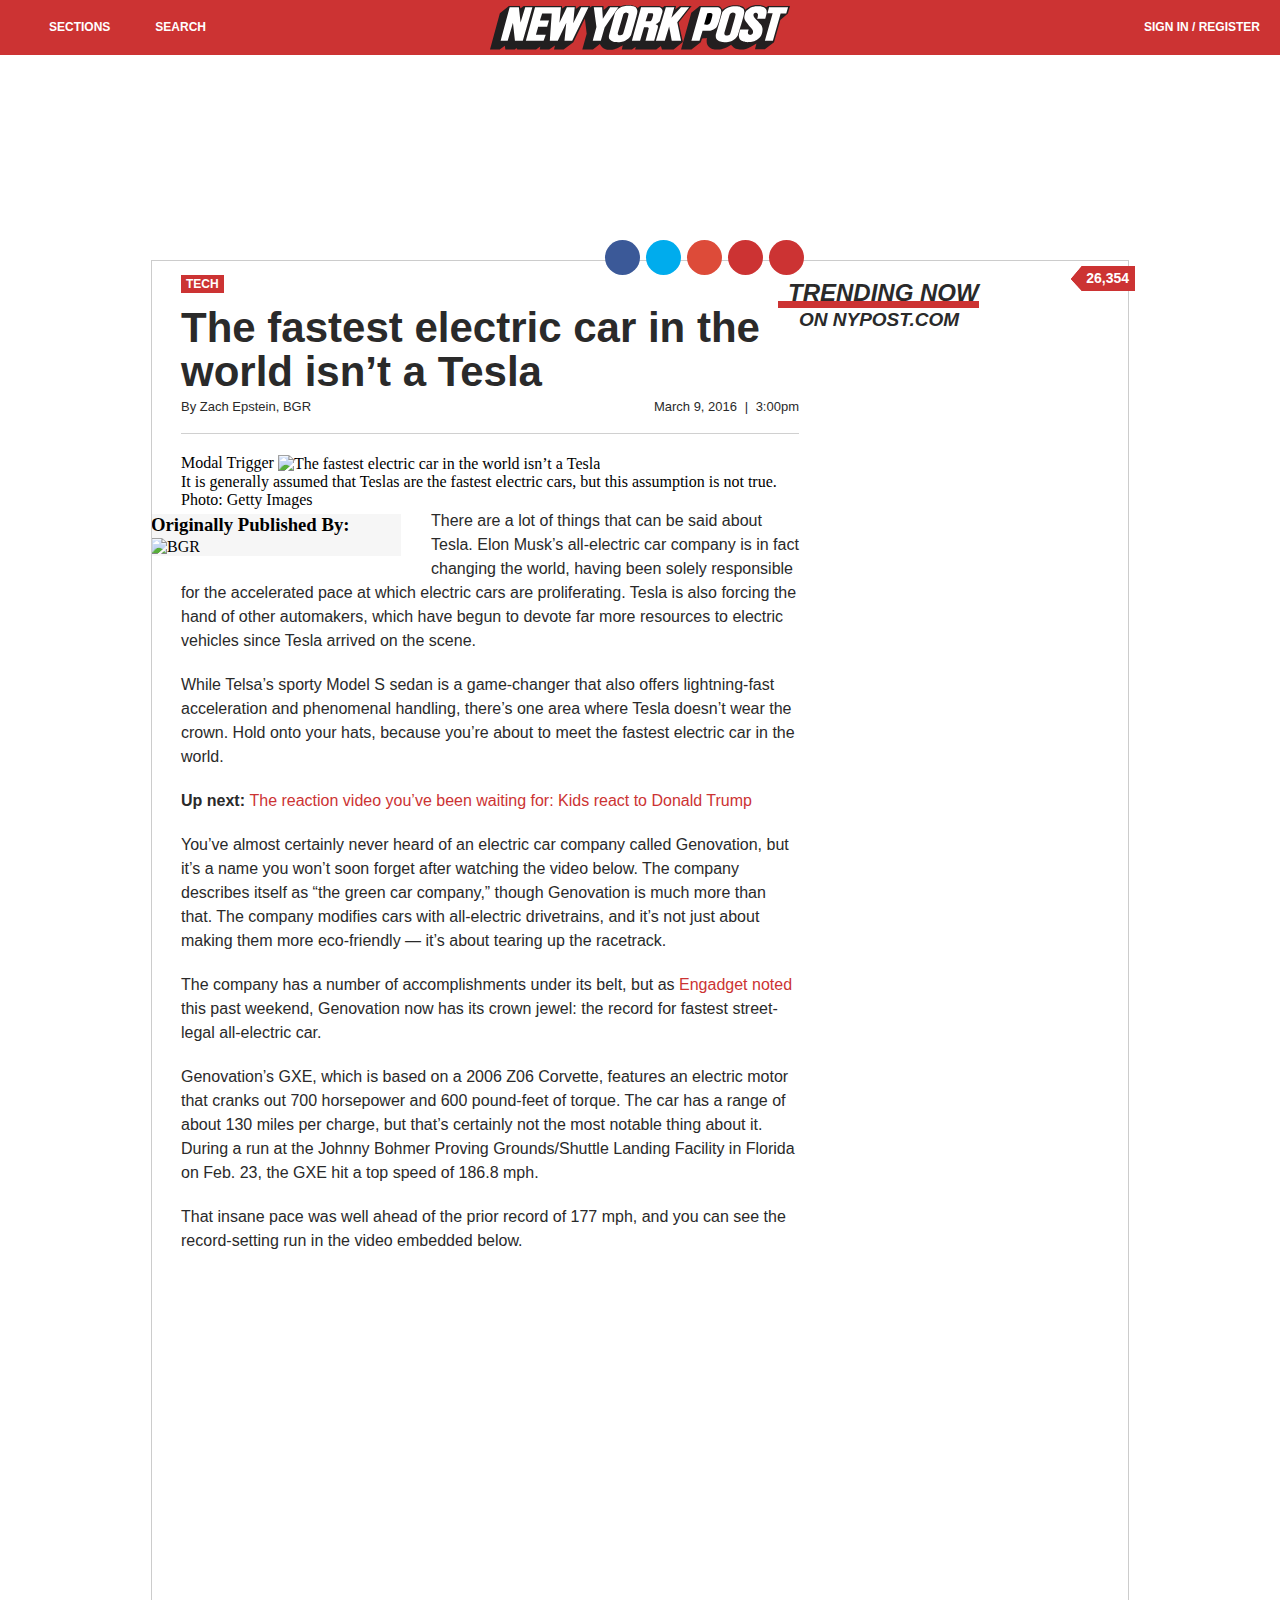
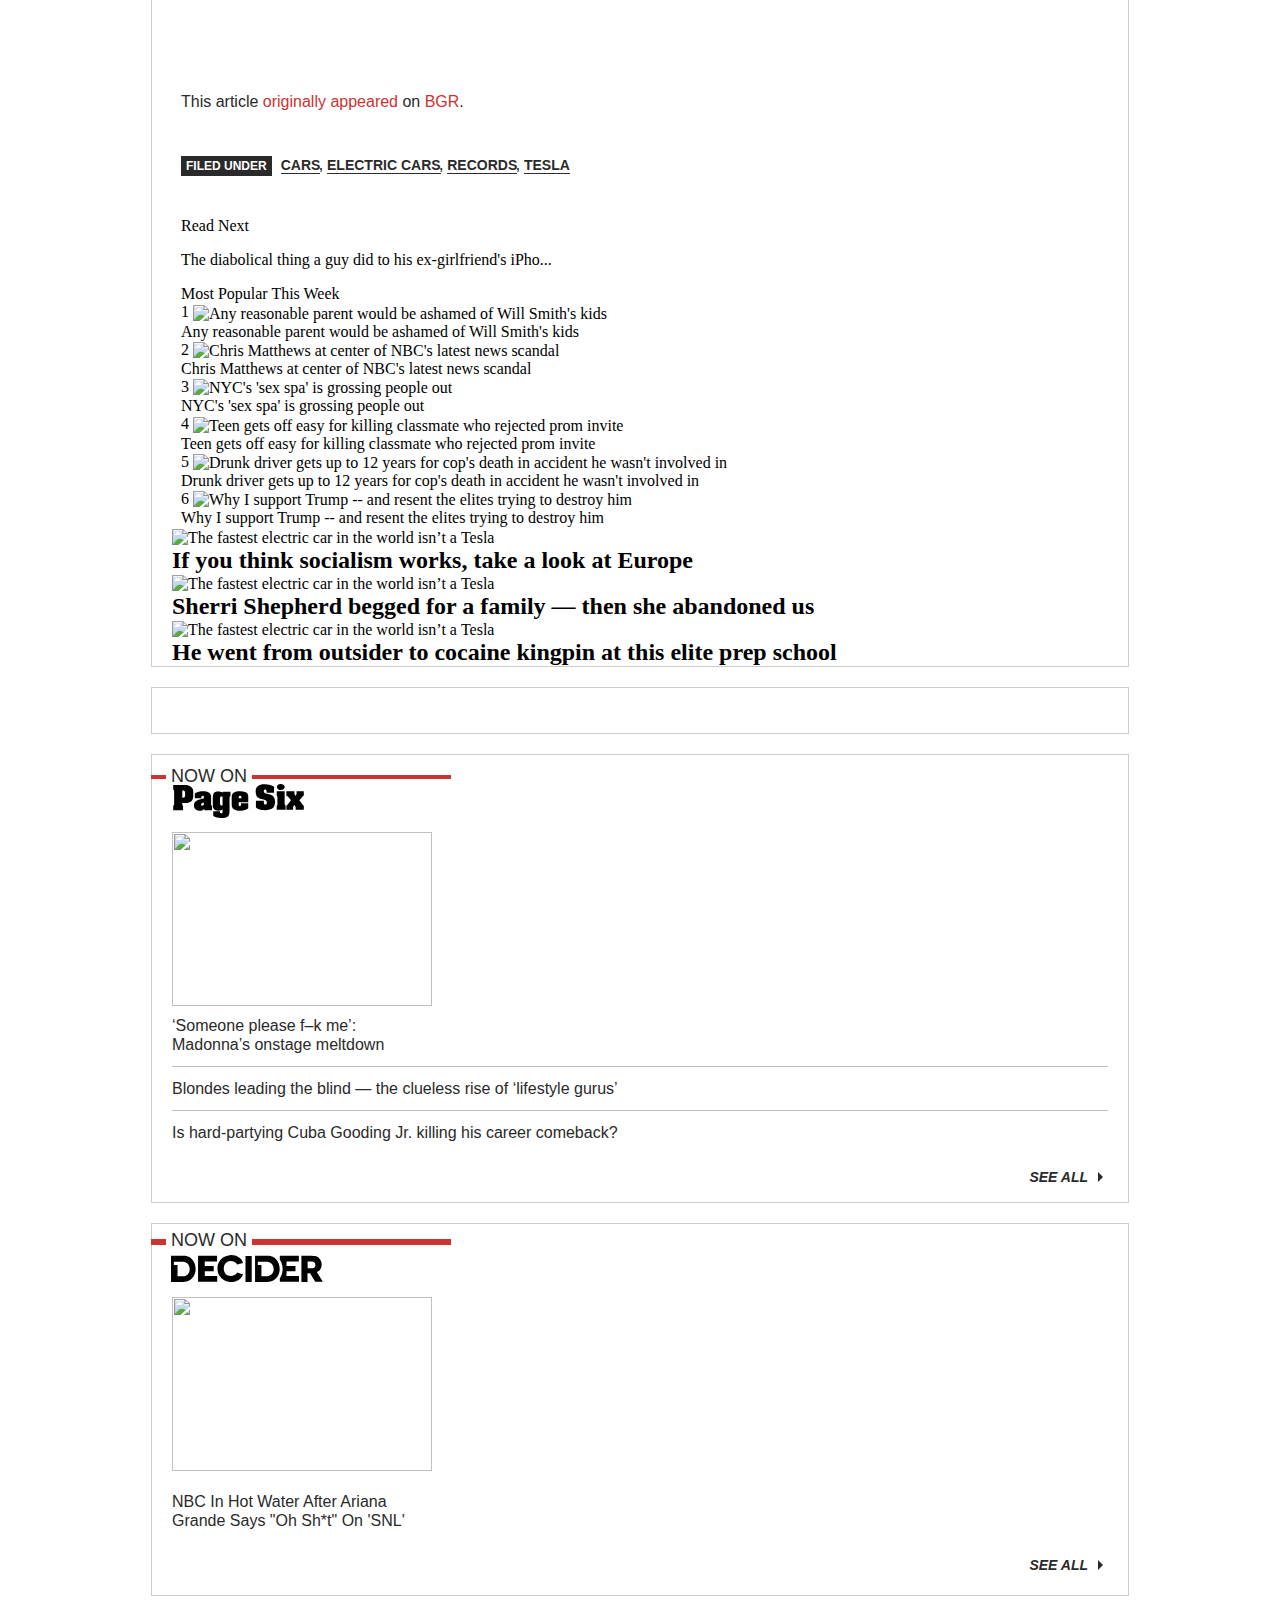
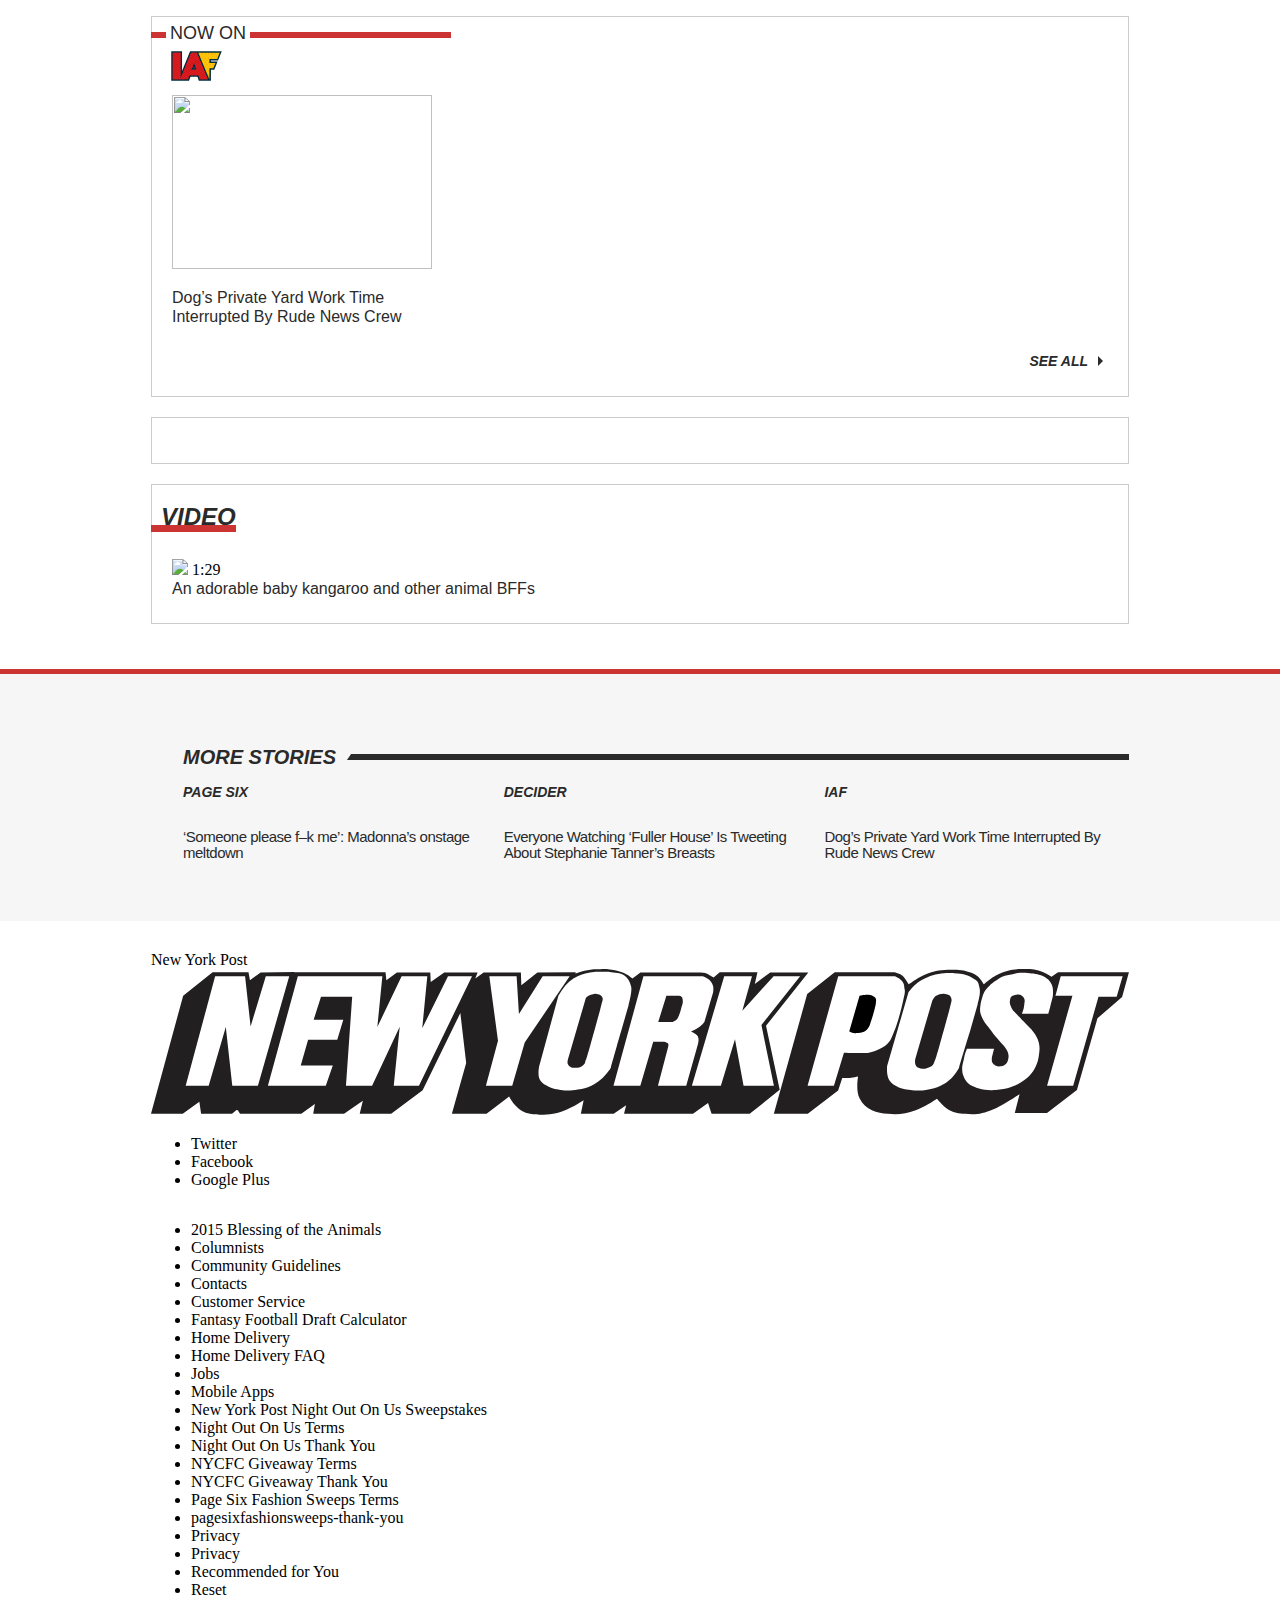
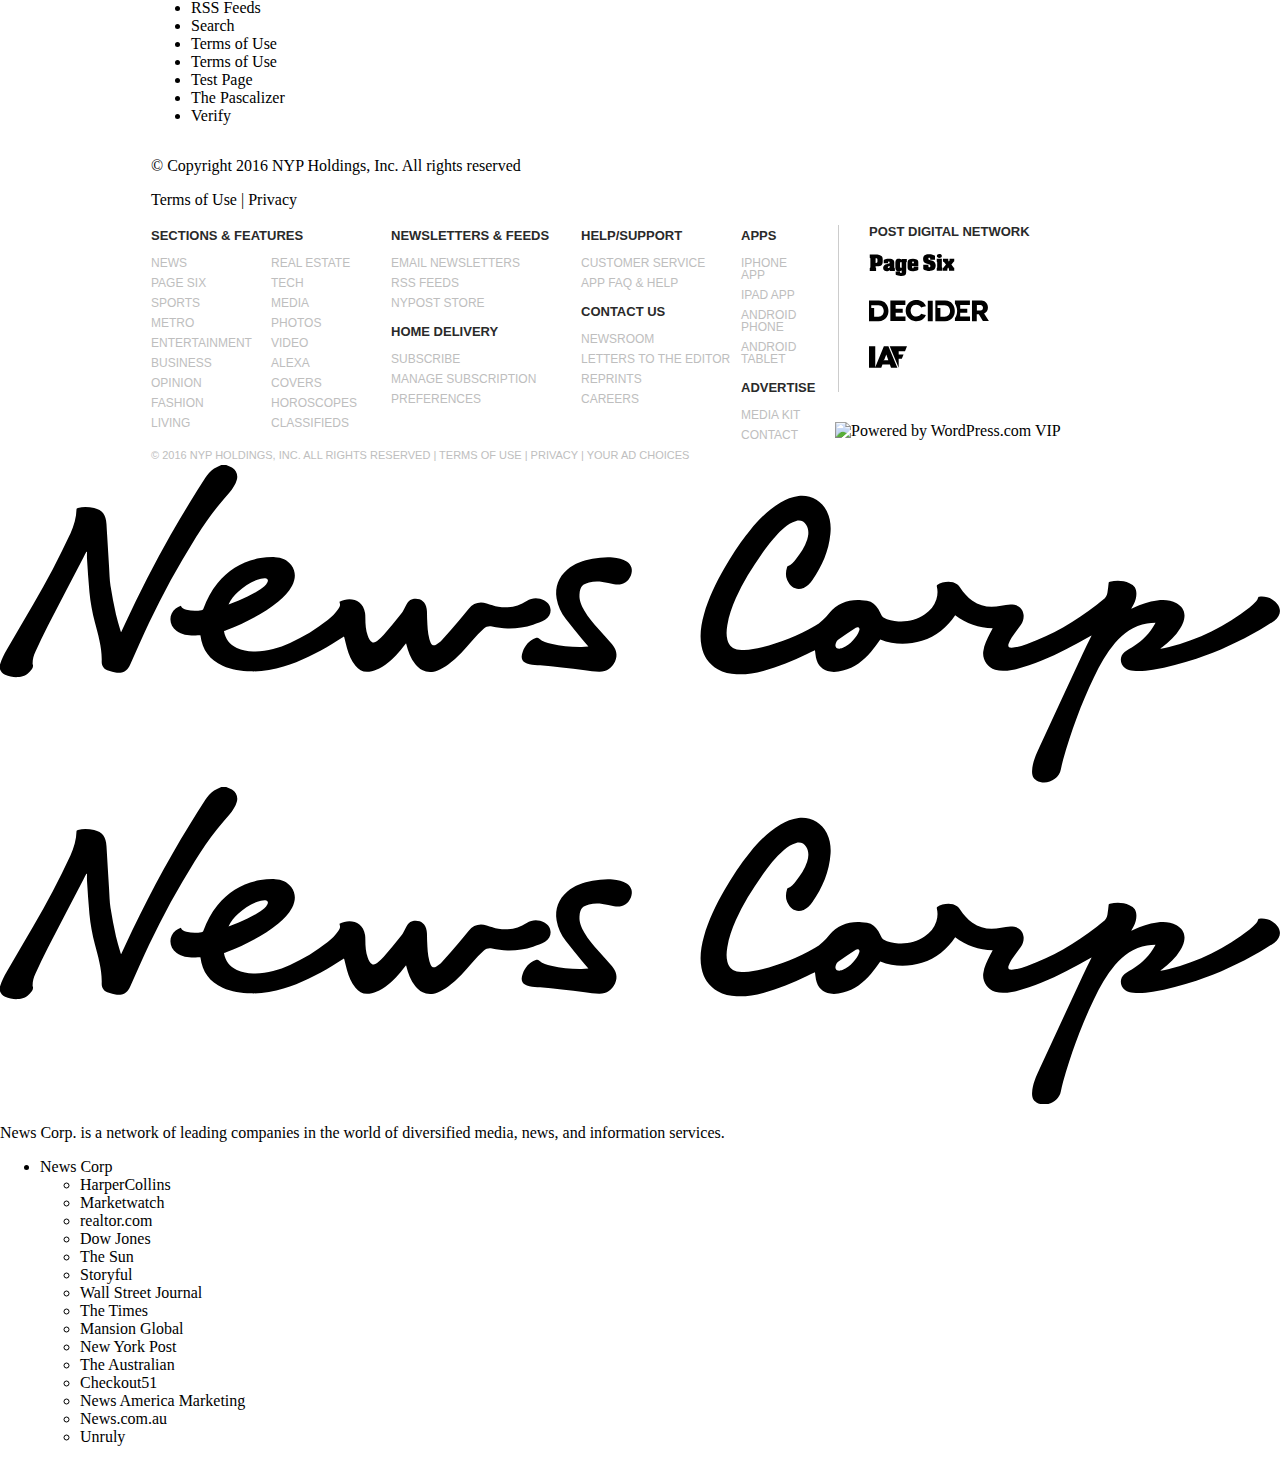
==== audi_campaign_second.html @ 64f7c74f "changed the script links" ====
<!DOCTYPE html>
<!--[if IE 6]>
<html id="ie6" lang="en">
<![endif]-->
<!--[if IE 7]>
<html id="ie7" lang="en">
<![endif]-->
<!--[if IE 8]>
<html id="ie8" lang="en">
<![endif]-->
<!--[if !(IE 6) | !(IE 7) | !(IE 8)  ]><!-->
<html xmlns:fb="http://ogp.me/ns/fb#" lang="en">
<!--<![endif]-->
<head>
<meta http-equiv="X-UA-Compatible" content="IE=edge,chrome=1" />
<meta charset="UTF-8" />
<meta name="viewport" id="nypviewport" content="" />
    <style>#article-wrapper .article img,picture img{vertical-align:middle}#search-submit,input[type=email],input[type=password],input[type=text]{outline:0}#page-header #nav-search,#page-header #nav-search #search-submit,#section-nav-wrapper .menu-main-menu-container .menu-item-has-children>a,#section-nav-wrapper .mobile-account-controls,.container .sd-content ul li a.sd-button:before,.container .sd-social-icon .sd-content ul li a.sd-button:before{display:none}@media only screen and (max-width:640px){#article-wrapper #author-info .columnist-photo,#article-wrapper .article .module.columnist .columnist-image{width:55px;height:51px}.container{max-width:100%;min-width:100%;width:100%;padding:0}#background-wrapper{padding:30px 10px 0;overflow-x:hidden}body{width:100%;overflow-x:hidden}#article-wrapper #author-info .author-name{font-size:20px;font-size:1.25rem;line-height:20px}#page-header .icon-search{float:right;padding-right:18px;font-size:24px;width:24px;margin-top:-1px}#page-header .icon-menu{padding-left:20px}body.admin-bar #page-header{top:46px}#section-nav-wrapper{transition:-webkit-transform 350ms ease-in-out;transition:transform 350ms ease-in-out;-webkit-transform:translateX(-240px);transform:translateX(-240px);top:0;height:100vh;width:240px;z-index:998;overflow:hidden}#section-nav-wrapper .menu-main-menu-container{padding:0;position:absolute;height:calc(100% - 64px);overflow-x:hidden;overflow-y:scroll;-webkit-overflow-scrolling:touch}#section-nav-wrapper .menu-main-menu-container::-webkit-scrollbar{display:none}#section-nav-wrapper .menu-main-menu-container a{width:240px;padding:20px 20px 19px;height:50px;font-size:16px}#section-nav-wrapper .menu-main-menu-container #menu-main-menu{margin-bottom:0}#section-nav-wrapper .mobile-account-controls{display:block;z-index:999;padding:0;margin:0;position:absolute;bottom:0;width:240px}#section-nav-wrapper .mobile-account-controls li{float:left;width:100%;text-align:center;color:#fff;list-style:none}#section-nav-wrapper .mobile-account-controls li a{background-color:#C33;display:block;padding:16px 0;font:18px/18px futura-pt,sans-serif;font-weight:700;text-transform:uppercase}#page-footer #footer-branding #footer-mobile #controls,#page-footer #footer-branding #footer-mobile #footer-links,#page-footer #footer-legal p,#page-footer #footer-nav,#page-footer #footer-nav-affiliates,.billboard-ad,.right-column .box.module.no-mobile{display:none}#section-nav-wrapper .mobile-account-controls li a.sign-in{border-right:1px solid #7E3332}#content-wrapper,#page-header{transition:-webkit-transform 350ms ease-in-out;transition:transform 350ms ease-in-out;-webkit-transform:none;transform:none;left:0;z-index:999}.container .left-column{float:none;clear:left;margin-left:auto;margin-right:auto}}#jp-post-flair,#page-header #nav-search,#page-header #nav-search #search-submit,#top-bar-wrapper,.container .sd-content ul li a.sd-button:before,.container .sd-social-icon .sd-content ul li a.sd-button:before{display:none}@media only screen and (max-width:640px){body #article-wrapper{padding-top:0}#breaking-story p{clear:left;line-height:16px;padding:10px}#div-gpt-ad-overlay_fullpage{position:fixed;left:50%;top:0;-webkit-transform:translate(-50%,0);transform:translate(-50%,0);z-index:10000}.dfp-bottom{position:fixed;bottom:0;left:0;z-index:1000;width:100%}#div-gpt-ad-bottom{text-align:center}#article-wrapper #author-info .columnist-photo,#article-wrapper .article .module.columnist .columnist-image{width:55px;height:51px}.container{max-width:100%;min-width:100%;width:100%;padding:0}#background-wrapper{padding:30px 10px 0;overflow-x:hidden}body{width:100%;overflow-x:hidden}#article-wrapper #author-info .author-name{font-size:20px;font-size:1.25rem;line-height:20px}#page-header .icon-search{float:right;padding-right:18px;font-size:24px;width:24px;margin-top:-1px}#page-header .icon-menu{padding-left:20px}body.admin-bar #page-header{top:46px}#section-nav-wrapper{transition:-webkit-transform 350ms ease-in-out;transition:transform 350ms ease-in-out;-webkit-transform:translateX(-240px);transform:translateX(-240px);top:0;height:100vh;width:240px;z-index:998;overflow:hidden}#section-nav-wrapper .menu-main-menu-container{padding:0;position:absolute;height:calc(100% - 64px);overflow-x:hidden;overflow-y:scroll;-webkit-overflow-scrolling:touch}#section-nav-wrapper .menu-main-menu-container::-webkit-scrollbar{display:none}#section-nav-wrapper .menu-main-menu-container a{width:240px;padding:20px 20px 19px;height:50px;font-size:16px}#section-nav-wrapper .menu-main-menu-container #menu-main-menu{margin-bottom:0}#section-nav-wrapper .mobile-account-controls{display:block;z-index:999;padding:0;margin:0;position:absolute;bottom:0;width:240px}#section-nav-wrapper .mobile-account-controls li{float:left;width:100%;text-align:center;color:#fff;list-style:none}#section-nav-wrapper .mobile-account-controls li a{background-color:#C33;display:block;padding:16px 0;font:18px/18px futura-pt,sans-serif;font-weight:700;text-transform:uppercase}#section-nav-wrapper .mobile-account-controls li a.sign-in{border-right:1px solid #7E3332}#content-wrapper,#page-header{transition:-webkit-transform 350ms ease-in-out;transition:transform 350ms ease-in-out;-webkit-transform:none;transform:none;left:0;z-index:999}.billboard-ad,.right-column .box.module.no-mobile{display:none}}.right-column .box.module.widget_nypost_iaf_rss_widget .story-photo-box img,.right-column .box.module.widget_nypost_pagesix_rss_widget .story-photo-box img{height:174px}#article-wrapper,.widget-more-stories h1,.widget_nypost_iaf_rss_widget .story-photo-box>a{position:relative}@media only screen and (max-width:640px){.container .left-column{float:none;clear:left;margin-left:auto;margin-right:auto}#page-footer #footer-branding #footer-mobile #controls,#page-footer #footer-branding #footer-mobile #footer-links,#page-footer #footer-legal p,#page-footer #footer-nav,#page-footer #footer-nav-affiliates{display:none}}@media only screen and (min-width:641px){#page-footer #footer-legal p{font-weight:400}#page-footer #footer-legal br{display:none}#article-wrapper .floating-share{filter:alpha(Opacity=0);opacity:0;transition:opacity .5s ease-in-out;text-align:center;width:125px;border-top:4px solid #C33;padding-top:7px;float:left;margin:-254px 0 0 -165px;background-color:#FFF}#article-wrapper .floating-share .sd-content ul li{display:block;margin-bottom:0!important}#article-wrapper .floating-share .sd-content ul li a{margin-bottom:10px!important}#article-wrapper .floating-share .sd-content ul{padding-left:41px!important}#article-wrapper .floating-share .sd-title{display:none}#article-wrapper .floating-share h3{font:700 12px/14px futura-pt,sans-serif;color:#2A2A2A;text-align:center;text-transform:uppercase;width:70px;margin:0 auto 9px}}@media only screen and (max-width:640px){#article-wrapper .floating-share{position:fixed;width:100%;height:63px;left:0;top:0;-webkit-transform:translateY(-100%);transform:translateY(-100%);z-index:100;margin-top:0;margin-bottom:0!important;padding-bottom:0!important;-webkit-backface-visibility:hidden;backface-visibility:hidden;border-bottom:1px solid #c9c9c9;background-color:rgba(255,255,255,.85);border-top:1px solid #c9c9c9;text-align:center;display:inline-table;transition:-webkit-transform 350ms ease-in-out;transition:transform 350ms ease-in-out}#article-wrapper .floating-share .sharedaddy{padding:12px 0;display:-webkit-inline-flex;display:-ms-inline-flexbox;display:inline-flex}#article-wrapper .article-share-top .share-whatsapp,#article-wrapper .share-whatsapp{display:block}#article-wrapper .article-share-top{float:left;margin:32px 0 9px;clear:both}#article-wrapper.left-column{width:100%}#article-wrapper #author-info{margin-bottom:36px}#article-wrapper #author-info .author-name{margin-left:29px}#article-wrapper .article .flag-region{margin-bottom:6px}#article-wrapper .article .flag-region .display-flag{margin-top:0}#article-wrapper .article .byline,#article-wrapper .article .byline-date{margin:8px 0 10px}#article-wrapper .article .byline-date{margin-bottom:17px;float:left;clear:both;margin-top:0}#article-wrapper .article .author-flyout .author-flyout-archive:before,#article-wrapper .article .author-flyout .author-flyout-rss:before{font-size:15px}#article-wrapper .article .entry-content ul li:before{margin-left:-25px}#article-wrapper .article .in-line-column,#article-wrapper .article .in-line-column.alignleft,#article-wrapper .article .in-line-column.wp-caption{width:100%;margin:0}#article-wrapper .article .alignleft{margin-left:0;margin-right:0}#article-wrapper .article .alignleft,#article-wrapper .article .alignleft img{max-width:100%;width:100%;display:block;float:none;height:auto}.in-line-column .box+.box{border-top:none}.container .floating-share h3,.desktop-share,.module.inline{display:none}.mobile-share{display:block}}@media only screen and (min-width:641px){#article-wrapper .article .alignleft img{min-width:189px}body.single-article .container{padding:30px 10px 25px}.container .floating-share .sharedaddy .sd-content ul li{clear:both;line-height:35px}.desktop-share{display:block}.mobile-share{display:none}#div-gpt-ad-overlay_fullpage{position:absolute;left:50%;top:0;width:998px;-webkit-transform:translate(-50%,0);transform:translate(-50%,0)}}@media only screen and (max-width:640px){body #article-wrapper{padding-top:0}#breaking-story p{clear:left;line-height:16px;padding:10px}#div-gpt-ad-overlay_fullpage{position:fixed;left:50%;top:0;-webkit-transform:translate(-50%,0);transform:translate(-50%,0);z-index:10000}.dfp-bottom{position:fixed;bottom:0;left:0;z-index:1000;width:100%}#div-gpt-ad-bottom{text-align:center}}body{margin:55px 0 0;-webkit-font-smoothing:antialiased;-moz-osx-font-smoothing:grayscale}@media screen and (min-width:641px){body.admin-bar #content-wrapper{margin-top:55px}}.clearfix:after,.clearfix:before,.right-column .box.module:after,.right-column .box.module:before,.widget-more-stories:after,.widget-more-stories:before{content:" ";display:table}.clearfix:after,.right-column .box.module:after,.widget-more-stories:after{clear:both}#article-wrapper #author-info .columnist-photo,#article-wrapper .article .module.columnist .columnist-image{width:76px;height:69px}@media only screen and (max-width:640px){#article-wrapper #author-info .columnist-photo,#article-wrapper .article .module.columnist .columnist-image{width:55px;height:51px}}#article-wrapper #author-info .columnist-photo img,#article-wrapper .article .module.columnist .columnist-image img{width:100%;height:100%}.container{max-width:978px;margin:0 auto;padding:30px 10px 20px;min-width:978px}#background-wrapper .container{background:#FFF}#header-billboard-ad{text-align:center}.alignleft{display:inline;float:left}.alignright{display:inline;float:right}#div-gpt-ad-billb_atf div{line-height:0}@media only screen and (max-width:640px){.container{max-width:100%;min-width:100%;width:100%;padding:0}#background-wrapper{padding:30px 10px 0;overflow-x:hidden}body{width:100%;overflow-x:hidden}}@media only screen and (min-width:641px){body{min-width:1000px;min-height:100vh}}#content-wrapper{min-height:100%}[class*=" icon-"]:before,[class^=icon-]:before{font-family:fontello;font-style:normal;font-weight:400;speak:none;display:inline-block;text-decoration:inherit;width:1em;text-align:center;font-variant:normal;text-transform:none;line-height:1em}#highlight-share .facebook:before{content:'\e800'}#article-wrapper .article .author-flyout .author-flyout-rss:before{content:'\e803'}.icon-search:before{content:'\e805'}#highlight-share .twitter:before{content:'\e80b'}#page-header #janrain_auth:before{content:'\e80c'}#article-wrapper .article .author-flyout .author-flyout-archive:before{content:'\e813'}.icon-close:before{content:'\e81b'}.container .sd-content ul li .share-email span:before,.icon-email:before{content:'\e81c'}.container .sd-content ul li .share-facebook span:before{content:'\e81d'}.icon-menu:before{content:'\e820'}#breaking-story-close-button:before{content:'\e823'}.container .sd-content ul li .share-twitter span:before{content:'\e827'}.container .sd-content ul li .share-whatsapp span:before{content:'\e828'}.container .sd-content ul li .share-nyp-post-url span:before{content:'\e836'}.container .sd-content ul li .share-google-plus-1 span:before{content:'\e83c'}h1,h2,h3,h4,h5,h6{margin:0;padding:0}.right-column .box.module .module-wrapper h2,.right-column .box.module h3{font-size:16px;font-size:1rem;line-height:19px;font-family:neue-haas-grotesk-ny-post,sans-serif;color:#2A2A2A;font-weight:500}#article-wrapper .article .section-tag{font-family:futura-pt,sans-serif;background-color:#C33;padding:3px 5px;color:#FFF;font-size:12px;font-size:.75rem;line-height:12px;text-transform:uppercase;text-align:center;float:left;font-weight:700;margin-top:0;margin-bottom:0}#article-wrapper .article .flag-region .display-flag{display:inline-block;font-family:futura-pt,sans-serif;font-size:12px;font-size:.75rem;line-height:14px;color:#2A2A2A;font-weight:700;text-transform:uppercase}#article-wrapper #author-info .author-name{font-size:24px;font-size:1.5rem;color:#2A2A2A;font-family:futura-pt,sans-serif;text-transform:uppercase;font-style:italic}@media only screen and (max-width:640px){#article-wrapper #author-info .author-name{font-size:20px;font-size:1.25rem;line-height:20px}}#article-wrapper .article .columnist-info h6,#article-wrapper .article .tag-header h6{font-size:20px;font-size:1.25rem;line-height:20px;font-weight:700;font-family:futura-pt,sans-serif;text-transform:uppercase}#article-wrapper .article-header h1{font-size:42px;font-size:2.625rem;line-height:44px;color:#2A2A2A;font-family:neue-haas-grotesk-ny-post,sans-serif;font-weight:700}@media only screen and (max-width:640px){#article-wrapper .article-header h1{font-size:30px;font-size:1.875rem;line-height:31px}}#article-wrapper .article .entry-content,#article-wrapper .article .entry-content h3,#article-wrapper .article .entry-content p,#article-wrapper .article .entry-content ul,.widget_text .textwidget{font-size:16px;font-size:1rem;line-height:24px;font-family:proxima-nova,sans-serif;color:#2A2A2A;margin-bottom:20px;font-weight:400}#article-wrapper .article .byline,#article-wrapper .article .byline-date{font-size:13px;font-size:.8125rem;color:#2A2A2A;font-family:proxima-nova,sans-serif;font-weight:400}.share-count{font-size:14px;font-size:.875rem;padding:8px;background-color:#C33;color:#FFF;float:right;font-family:futura-pt,sans-serif;font-weight:700}#article-wrapper .article .tag-list a{line-height:16px;color:#2A2A2A;font-family:futura-pt,sans-serif;font-weight:700;text-transform:uppercase}#article-wrapper .article .author-flyout .author-flyout-icons li a,#article-wrapper .article .columnist-info h3,#article-wrapper .article .tag-header h3,#article-wrapper .article .tag-list span{font-size:12px;font-size:.75rem;line-height:12px;font-family:futura-pt,sans-serif;font-weight:700;color:#2A2A2A;text-transform:uppercase}.right-column .box.module .module-title h2{font-size:24px;font-size:1.5rem;line-height:15px;font-style:italic;font-weight:800;text-transform:uppercase;font-family:futura-pt,sans-serif;color:#2A2A2A;padding-left:10px;border-bottom:7px solid #C33}.right-column .box.module.widget_nypost_pagesix_rss_widget .module-title h2 .module-title svg{width:135px;height:34px;background-size:contain}.right-column .box.module.widget_nypost_decider_rss_widget .module-title h2 .module-title svg{width:152px;height:28px;background-size:contain}.right-column .box.module.widget_nypost_iaf_rss_widget .module-title h2 .module-title svg{width:51px;height:30px;background-size:contain}#article-wrapper .article #more-on h5,#article-wrapper .article .module.columnist h5{font-size:16px;font-size:1rem;line-height:19px;font-family:neue-haas-grotesk-ny-post,sans-serif;color:#2A2A2A;font-weight:500}.widget-more-stories .story-photo-box h2 a{display:block;letter-spacing:-.5px;text-transform:none;font:700 15px/16px neue-haas-grotesk-ny-post,sans-serif;font-style:none;color:#2A2A2A}#page-header #janrain_auth,#page-header .nav-header{font-size:12px;font-size:.75rem;font-family:futura-pt,sans-serif;color:#FFF;text-transform:uppercase}#section-nav-wrapper .menu-main-menu-container a{box-sizing:border-box;font-size:14px;font-size:.875rem;line-height:14px;font-family:futura-pt,sans-serif;color:#2A2A2A;font-weight:700}#page-footer #footer-legal p,#page-footer #footer-nav-affiliates p,#page-footer .menu-footer-menu-container>ul .menu-item-has-children,#page-footer .menu-footer-menu-container>ul .sub-menu .menu-item-has-children{font-size:13px;font-size:.8125rem;line-height:13px;font-family:futura-pt,sans-serif;font-weight:700;color:#2A2A2A;text-transform:uppercase}#page-footer .menu-footer-menu-container>ul .sub-menu>li{font-size:12px;font-size:.75rem;line-height:12px;font-family:futura-pt,sans-serif;font-weight:500;color:#BEBEBE;text-transform:uppercase}a{text-decoration:none;-webkit-tap-highlight-color:transparent;color:inherit}.widget-more-stories h1:after{content:'';display:block;position:absolute;top:0;right:-10px;width:0;height:0;border-style:solid;border-width:20px 14px 0 0;border-color:#F6F6F6 transparent transparent}.right-column .box.module .see-all h3 a:after{content:'';display:inline-block;border:5px solid transparent;margin-left:10px}textarea{overflow:auto}a img{border:none}.wp-caption{max-width:100%;height:auto}.widget{display:block}.container .sd-content ul li a.sd-button,.container .sd-social-icon .sd-content ul li a.sd-button{text-decoration:none!important;font-size:inherit!important;border-radius:none;color:none!important;background:0 0;border:none;box-shadow:none;text-shadow:none;line-height:0!important;padding:0}.container .sd-content ul li a.sd-button:before,.container .sd-social-icon .sd-content ul li a.sd-button:before{display:none}#page-header #nav-wrapper{height:55px;background:#C33;width:100%}#page-header #nav-wrapper .container{height:auto}#page-header .nav-header{float:left;color:#FFF;font-weight:600}#page-header .nav-header span{float:left;margin-top:4px}@media only screen and (max-width:640px){#page-header .nav-header{float:none}}#page-header .nav-left{float:left}@media only screen and (max-width:640px){#page-header .nav-left{width:100%;float:none}}#page-header .nav-right{float:right}#page-header #page-nav{padding-top:5px}#page-header .nav-left,#page-header .nav-right{padding-top:11px}#page-header #header-logo{margin:0 auto;background-size:contain;display:block;width:300px;height:45px}#page-header #header-logo svg{display:block}#page-header #header-logo span{text-indent:-9999px;display:block;width:0;height:0}@media only screen and (max-width:640px){#page-header #header-logo{width:218px;margin-top:-22px}}#page-header #janrain_auth:before,#page-header .icon-menu:before,#page-header .icon-search:before{margin:0}#page-header .icon-menu,#page-header .icon-search{font-size:17px;float:left;padding-right:10px}#page-header .icon-search{font-size:21px;width:18px;margin-top:-3px}@media only screen and (max-width:640px){#page-header .icon-search{float:right;padding-right:18px;font-size:24px;width:24px;margin-top:-1px}#page-header .icon-menu{padding-left:20px}}#page-header #janrain_auth:before{font-size:19px;font-size:1.1875rem;color:#FFF;margin-left:20px;margin-right:10px}#page-header .icon-menu:before{font-size:15px;width:19px}#page-header .sign-in{display:inline-block;cursor:pointer}#page-header #nav-search,#page-header #nav-search #search-submit{display:none}@media only screen and (max-width:640px){#page-header .sign-in{display:none}}@media only screen and (min-width:1260px){#page-header .container{max-width:1280px;min-width:1245px}}#page-header #sections{margin-right:17px}#page-header #nav-search #search-field{transition:width .5s ease;width:0;background-color:transparent;border:none;border-bottom:1px solid #7E3332;font:600 12px/22px futura-pt,sans-serif;color:#fff;padding:0;height:19px}#page-header #nav-search #search-field:-moz-placeholder{color:#fff;text-transform:uppercase}#page-header #nav-search #search-field::-moz-placeholder{color:#fff;text-transform:uppercase}#page-header #nav-search #search-field:-ms-input-placeholder{color:#fff;text-transform:uppercase}#page-header #nav-search #search-field::-webkit-input-placeholder{color:#fff;text-transform:uppercase}#page-header #janrain_auth{padding-top:4px;float:left;font-weight:600}#page-header #janrain_auth:before{font-family:fontello;font-style:normal;font-weight:400;speak:none;text-decoration:inherit;width:1em;text-align:center;font-variant:normal;text-transform:none;line-height:1em;display:block;float:left}@media only screen and (max-width:640px){#page-header #janrain_auth,#page-header .nav-text,#page-header span{display:none}}#section-nav-wrapper{background:#FFF;position:fixed;z-index:9999}#section-nav-wrapper .menu-main-menu-container a{display:inline-block;text-transform:uppercase}#section-nav-wrapper .menu-main-menu-container ul{padding-left:0;margin-top:0}#section-nav-wrapper .menu-main-menu-container li{list-style-type:none;font-weight:600}#section-nav-wrapper .menu-main-menu-container .menu-item-has-children:nth-last-child(2) a{margin-bottom:3px}#section-nav-wrapper .menu-main-menu-container .menu-item-has-children>a,#section-nav-wrapper .mobile-account-controls{display:none}#page-header{position:fixed;z-index:10;right:0;left:0;top:0;transition:-webkit-transform 350ms ease-in-out;transition:transform 350ms ease-in-out}#page-header #nav-wrapper .container{box-sizing:border-box;padding:0 20px}@media only screen and (max-width:640px){#page-header #nav-wrapper .container{padding:0}}@media only screen and (min-width:641px){body.admin-bar #section-nav-wrapper{top:87px}body.admin-bar #page-header{top:32px}}@media only screen and (min-width:641px) and (max-width:782px){body.admin-bar #page-header{top:46px}}@media only screen and (min-width:641px){#section-nav-wrapper{border:1px solid #d0d0d0;width:200px;top:55px;margin-left:-20px;overflow:hidden;display:none}#section-nav-wrapper .menu-main-menu-container{margin-right:-20px;height:100%;max-height:calc(100vh - 85px);overflow-x:hidden;overflow-y:scroll}#section-nav-wrapper .menu-main-menu-container a{width:200px;padding:8px 20px 8px 19px;margin-bottom:5px;height:30px}#section-nav-wrapper .menu-main-menu-container .menu{padding-top:15px}#section-nav-wrapper .menu-main-menu-container #menu-main-menu{margin-bottom:3px}.admin-bar #section-nav-wrapper .menu-main-menu-container{max-height:calc(100vh - 87px)}}@media only screen and (max-width:640px){body.admin-bar #page-header{top:46px}#section-nav-wrapper{transition:-webkit-transform 350ms ease-in-out;transition:transform 350ms ease-in-out;-webkit-transform:translateX(-240px);transform:translateX(-240px);top:0;height:100vh;width:240px;z-index:998;overflow:hidden}#section-nav-wrapper .menu-main-menu-container{padding:0;position:absolute;height:calc(100% - 64px);overflow-x:hidden;overflow-y:scroll;-webkit-overflow-scrolling:touch}#section-nav-wrapper .menu-main-menu-container::-webkit-scrollbar{display:none}#section-nav-wrapper .menu-main-menu-container a{width:240px;padding:20px 20px 19px;height:50px;font-size:16px}#section-nav-wrapper .menu-main-menu-container #menu-main-menu{margin-bottom:0}#section-nav-wrapper .mobile-account-controls{display:block;z-index:999;padding:0;margin:0;position:absolute;bottom:0;width:240px}#section-nav-wrapper .mobile-account-controls li{float:left;width:100%;text-align:center;color:#fff;list-style:none}#section-nav-wrapper .mobile-account-controls li a{background-color:#C33;display:block;padding:16px 0;font:18px/18px futura-pt,sans-serif;font-weight:700;text-transform:uppercase}#section-nav-wrapper .mobile-account-controls li a.sign-in{border-right:1px solid #7E3332}#content-wrapper,#page-header{transition:-webkit-transform 350ms ease-in-out;transition:transform 350ms ease-in-out;-webkit-transform:none;transform:none;left:0;z-index:999}.billboard-ad{display:none}}#jp-post-flair,#top-bar-wrapper{display:none}.right-column .box.module .see-all h3{font-family:futura-pt,sans-serif;color:#2A2A2A;font-weight:700;-webkit-tap-highlight-color:#C33}.right-column .box.module{border:1px solid #CCC;padding:20px 20px 25px;margin:20px 0}.right-column .box.module .see-all h3 a:after{border-left-color:#2A2A2A}@media only screen and (max-width:640px){.right-column .box.module.no-mobile{display:none}}.right-column .box.module:not(.widget_nypost_decider_rss_widget):not(.widget_nypost_iaf_rss_widget):not(.widget_nypost_pagesix_rss_widget):not(.widget_nypost_pagesix_widget) .module-title h2{border-bottom:none;line-height:1;position:relative}.right-column .box.module:not(.widget_nypost_decider_rss_widget):not(.widget_nypost_iaf_rss_widget):not(.widget_nypost_pagesix_rss_widget):not(.widget_nypost_pagesix_widget) .module-title h2:after{content:'';position:absolute;width:100%;height:0;left:0;bottom:-3px;border-bottom:7px solid #C33}.right-column .box.module:not(.widget_nypost_decider_rss_widget):not(.widget_nypost_iaf_rss_widget):not(.widget_nypost_pagesix_rss_widget):not(.widget_nypost_pagesix_widget) .module-title .widget-subtitle{padding-top:10px}.right-column .box.module:first-child{margin-top:0}.right-column .box.module .module-title h2{margin-left:-21px;display:inline-table;padding-right:0;margin-bottom:20px}.right-column .box.module .module-title .widget-subtitle{font:800 19px/19px futura-pt,sans-serif;color:#2A2A2A;text-transform:uppercase;font-style:italic;margin:-25px 0 25px -12px}.right-column .box.module p{font-family:proxima-nova,sans-serif;font-size:16px;line-height:20px}.right-column .box.module img{max-width:100%;height:auto}.right-column .box.module .see-all h3{float:right;font-style:italic;padding:30px 0 0;font-size:14px;line-height:10px;text-align:right;text-transform:uppercase;width:100%}.right-column .box.module .module-wrapper .story-photo-box a img{width:100%}.right-column .box.module .module-wrapper .rule{border-bottom:1px solid #bfbfbf;clear:both;margin:12px 0;height:0}.right-column .box.module .module-wrapper h2{margin-top:6px}#page-footer .menu-footer-menu-container>ul .menu-item-has-children>a{cursor:default}.right-column .box.module.widget_nypost_decider_rss_widget .module-title h2,.right-column .box.module.widget_nypost_iaf_rss_widget .module-title h2,.right-column .box.module.widget_nypost_pagesix_rss_widget .module-title h2{margin-bottom:0;border-bottom:none;font-family:futura-pt,sans-serif;line-height:0;padding-left:0}.right-column .box.module.widget_nypost_decider_rss_widget .module-title h2 .module-title,.right-column .box.module.widget_nypost_iaf_rss_widget .module-title h2 .module-title,.right-column .box.module.widget_nypost_pagesix_rss_widget .module-title h2 .module-title{background:#C33;height:4px;width:300px;line-height:0}.right-column .box.module.widget_nypost_decider_rss_widget .module-title h2 .module-title h2,.right-column .box.module.widget_nypost_iaf_rss_widget .module-title h2 .module-title h2,.right-column .box.module.widget_nypost_pagesix_rss_widget .module-title h2 .module-title h2{font-size:18px;line-height:5px;background:#fff;margin-left:15px;padding:0 5px;font-weight:400;font-family:futura-pt,sans-serif;font-style:normal;float:left}.right-column .box.module.widget_nypost_decider_rss_widget .module-title h2 .module-title svg,.right-column .box.module.widget_nypost_iaf_rss_widget .module-title h2 .module-title svg,.right-column .box.module.widget_nypost_pagesix_rss_widget .module-title h2 .module-title svg{display:block;float:left;clear:both;margin:5px 0 10px 20px}.right-column .box.module.widget_nypost_decider_rss_widget .story-photo-box,.right-column .box.module.widget_nypost_iaf_rss_widget .story-photo-box,.right-column .box.module.widget_nypost_pagesix_rss_widget .story-photo-box{width:260px}.right-column .box.module.widget_nypost_pagesix_rss_widget{padding-bottom:20px}.right-column .box.module.widget_nypost_pagesix_rss_widget .story-photo-box img{height:174px}.right-column .box.module.widget_nypost_decider_rss_widget{padding:15px 20px 5px}.right-column .box.module.widget_nypost_decider_rss_widget .module-title h2 .module-title{height:6px}.right-column .box.module.widget_nypost_decider_rss_widget .module-title h2 .module-title h2{font-weight:500;height:9px;margin-top:-1px;padding-bottom:4px}.right-column .box.module.widget_nypost_decider_rss_widget .module-title h2 .module-title svg{margin-top:4px}.right-column .box.module.widget_nypost_decider_rss_widget .module-wrapper .rule{margin:15px 0}.right-column .box.module.widget_nypost_decider_rss_widget .story-photo-box h2 a{padding:15px 0}.right-column .box.module.widget_nypost_decider_rss_widget .story-photo-box img{height:174px;padding-bottom:15px}.right-column .box.module.widget_nypost_decider_rss_widget .see-all h3{padding-bottom:20px}.right-column .box.module.widget_nypost_pagesix_rss_widget .module-title h2 .module-title h2{font-weight:500;margin-top:-1px}.right-column .box.module.widget_nypost_pagesix_rss_widget .module-title h2 .module-title svg{margin:5px 0 0 20px;padding-bottom:10px}.right-column .box.module.widget_nypost_iaf_rss_widget{padding:15px 20px 30px}.right-column .box.module.widget_nypost_iaf_rss_widget .module-title h2 .module-title{height:6px}.right-column .box.module.widget_nypost_iaf_rss_widget .module-title h2 .module-title svg{margin-top:0}.right-column .box.module.widget_nypost_iaf_rss_widget .module-title h2 .module-title h2{height:20px;margin-top:-6px;padding:5px 4px 0}.right-column .box.module.widget_nypost_iaf_rss_widget .module-wrapper h2{margin-top:15px}.right-column .box.module.widget_nypost_iaf_rss_widget .module-wrapper .rule{margin:15px 0}.right-column .box.module.widget_nypost_iaf_rss_widget .story-photo-box img{height:174px}.right-column .box.module.widget_nypost_trending_widget{padding:20px 20px 0;position:relative}.right-column .box.module.widget_nypost_trending_widget .module-title h4{margin:-25px 0 0 -12px;padding:5px 0 30px}.right-column .box.module.widget_nypost_trending_widget .share-count{display:inline-block;font:700 14px/17px futura-pt,sans-serif;margin:0;padding:4px 6px 4px 4px;position:absolute;right:-7px;top:5px;vertical-align:middle}.right-column .box.module.widget_nypost_trending_widget .share-count:before{content:'';border-bottom:12px solid transparent;border-right:11px solid #C33;border-top:13px solid transparent;position:absolute;display:block;left:-11px;top:0;font-size:0;line-height:0;width:0;height:0}.right-column .box.module.widget_nypost_trending_widget .share-count:after{content:'';height:23px;width:2px;position:absolute;left:-1px;top:1px;background-color:#C33}#article-wrapper,.widget-more-stories h1,.widget_nypost_iaf_rss_widget .story-photo-box>a{position:relative}.right-column .box.module.widget_nypost_trending_widget .image-layout.none .trending-headlines-story .share-count{position:relative;float:right;margin:3px -21px 0 30px}.right-column .box.module.widget_nypost_trending_widget .image-layout.none .trending-headlines-story:last-child h3{padding-bottom:30px}.right-column .box.module.widget_nypost_trending_widget .image-layout.none .rule{border-bottom:1px solid #bfbfbf;clear:both;margin:15px 0;height:0}.right-column .box.module.widget_nypost_top_articles_widget .module-title .widget-subtitle{margin:-25px 0 0 -12px;padding:5px 0 20px}.widget_text .textwidget{margin-bottom:0;padding-top:0}.widget-more-stories{border-top:5px solid #C33;padding:50px 0;background:#F6F6F6}@media only screen and (max-width:640px){.widget-more-stories{display:none}}.widget-more-stories .more-stories{max-width:100%;float:left;margin:0 0 0 32px}.widget-more-stories .widget-title{background:#2A2A2A;height:6px;margin:0 0 27px}.widget-more-stories h1{margin:0;display:block;float:left;background:#F6F6F6;padding-right:10px;top:-7px}.widget-more-stories h2 h2{display:none}.widget-more-stories h1,.widget-more-stories h2{font:800 20px/20px futura-pt,sans-serif;text-transform:uppercase;font-style:italic;color:#2A2A2A}.widget-more-stories .widget{float:left;width:32%;margin-right:18px}.widget-more-stories .widget.widget_nypost_iaf_rss_widget{margin-right:0}.widget-more-stories .module-wrapper h2{margin-top:4px}.widget-more-stories img{width:100%;height:auto}.widget-more-stories h2{font-size:14px;line-height:10px;margin-bottom:10px}.widget-more-stories h2 a{font-style:italic}.widget-more-stories .story-photo-box h2 a{font-weight:500}@media only screen and (max-width:640px){.container .left-column{float:none;clear:left;margin-left:auto;margin-right:auto}}#page-footer #footer-nav{float:left}#page-footer .menu-footer-menu-container{box-sizing:border-box;float:left;clear:both;width:100%;padding-right:30px;margin-top:20px}#page-footer .menu-footer-menu-container>ul{margin:0;padding:0;width:100%}#page-footer .menu-footer-menu-container>ul li{list-style-type:none;float:left}#page-footer .menu-footer-menu-container>ul .sub-menu{margin:15px 0 0;padding:0}#page-footer .menu-footer-menu-container>ul .sub-menu li{color:#BEBEBE;float:none;font-weight:400;margin-bottom:8px}#page-footer .menu-footer-menu-container>ul .menu-item-has-children,#page-footer .menu-footer-menu-container>ul .sub-menu .menu-item-has-children{margin:16px 0 8px}#page-footer .menu-footer-menu-container>ul>.menu-item-has-children{margin:0}#page-footer .menu-footer-menu-container>ul>.menu-item-has-children:nth-child(1){width:240px}#page-footer .menu-footer-menu-container>ul>.menu-item-has-children:nth-child(1) li{width:50%}#page-footer .menu-footer-menu-container>ul>.menu-item-has-children:nth-child(1) li:nth-child(even){float:right}#page-footer .menu-footer-menu-container>ul>.menu-item-has-children:nth-child(1) li:nth-child(odd){float:left}#page-footer .menu-footer-menu-container>ul>.menu-item-has-children:nth-child(2){width:190px}#page-footer .menu-footer-menu-container>ul>.menu-item-has-children:nth-child(3){width:160px}#page-footer .menu-footer-menu-container>ul>.menu-item-has-children:nth-child(4){width:64px;float:right}#page-footer #footer-legal p{margin:0;padding:0;font-size:11px;color:#BEBEBE;float:left}#page-footer #footer-nav{width:684px}#page-footer #footer-nav-affiliates{float:right;width:260px;padding-left:30px;margin:16px 0 30px;border-left:1px solid #CCC}#page-footer #footer-nav-affiliates p{margin:0 0 16px}#page-footer #menu-affiliate{padding:0;margin-bottom:0}#page-footer #menu-affiliate li{display:inline-block;width:100%;margin-bottom:20px;background-repeat:no-repeat;list-style:none}#page-footer #menu-affiliate a{display:inline-block}#page-footer #menu-affiliate .pagesix-affiliate a,#page-footer #menu-affiliate .pagesix-affiliate svg{width:86px;height:22px}#page-footer #menu-affiliate .decider-affiliate a,#page-footer #menu-affiliate .decider-affiliate svg{width:120px;height:22px}#page-footer #menu-affiliate .iaf-affiliate a,#page-footer #menu-affiliate .iaf-affiliate svg{width:38px;height:22px}#page-footer #menu-affiliate .newscorp-affiliate{border-top:1px solid #CCC;padding-top:20px;margin-bottom:5px}#page-footer #menu-affiliate .newscorp-affiliate a,#page-footer #menu-affiliate .newscorp-affiliate svg{width:94px;height:22px}@media only screen and (max-width:640px){#page-footer #footer-branding #footer-mobile #controls,#page-footer #footer-branding #footer-mobile #footer-links,#page-footer #footer-legal p,#page-footer #footer-nav,#page-footer #footer-nav-affiliates{display:none}}@media only screen and (min-width:641px){#page-footer #footer-legal p{font-weight:400}#page-footer #footer-legal br{display:none}#article-wrapper .floating-share{filter:alpha(Opacity=0);opacity:0;transition:opacity .5s ease-in-out;text-align:center;width:125px;border-top:4px solid #C33;padding-top:7px;float:left;margin:-254px 0 0 -165px;background-color:#FFF}#article-wrapper .floating-share .sd-content ul li{display:block;margin-bottom:0!important}#article-wrapper .floating-share .sd-content ul li a{margin-bottom:10px!important}#article-wrapper .floating-share .sd-content ul{padding-left:41px!important}#article-wrapper .floating-share .sd-title{display:none}#article-wrapper .floating-share h3{font:700 12px/14px futura-pt,sans-serif;color:#2A2A2A;text-align:center;text-transform:uppercase;width:70px;margin:0 auto 9px}}@media only screen and (max-width:640px){#article-wrapper .floating-share{position:fixed;width:100%;height:63px;left:0;top:0;-webkit-transform:translateY(-100%);transform:translateY(-100%);z-index:100;margin-top:0;margin-bottom:0!important;padding-bottom:0!important;-webkit-backface-visibility:hidden;backface-visibility:hidden;border-bottom:1px solid #c9c9c9;background-color:rgba(255,255,255,.85);border-top:1px solid #c9c9c9;text-align:center;display:inline-table;transition:-webkit-transform 350ms ease-in-out;transition:transform 350ms ease-in-out}#article-wrapper .floating-share .sharedaddy{padding:12px 0;display:-webkit-inline-flex;display:-ms-inline-flexbox;display:inline-flex}}#article-wrapper .share-whatsapp{display:none}#article-wrapper .article-share-top{float:right;clear:both;margin-right:-5px}@media only screen and (max-width:640px){#article-wrapper .share-whatsapp{display:block}#article-wrapper .article-share-top{float:left;margin:32px 0 9px;clear:both}}#article-wrapper .article-share-top .sd-content ul li{padding-right:7px}#article-wrapper .article-share-top .sd-content ul li:last-of-type{padding-right:0}#article-wrapper .article-share-top .share-whatsapp{display:none;margin-left:3px}@media only screen and (min-width:641px){#article-wrapper.left-column{float:left;width:618px;margin-left:30px}}#article-wrapper #author-info{overflow-x:hidden;margin-bottom:26px;margin-top:-5px;float:left;width:100%}@media only screen and (max-width:640px){#article-wrapper .article-share-top .share-whatsapp{display:block}#article-wrapper.left-column{width:100%}#article-wrapper #author-info{margin-bottom:36px}}#article-wrapper #author-info .author-header{display:inline-block;width:100%}#article-wrapper #author-info .columnist-photo{float:left;position:relative}#article-wrapper #author-info .author-name{line-height:18px;background-color:#F6F6F6;display:inline;width:100%;margin-left:50px;margin-top:-32px;padding:7px 0 7px 35px;float:left;font-weight:700}#article-wrapper .article .flag-region{display:inline-block;width:100%;margin-bottom:9px}#article-wrapper .article .flag-region .display-flag{margin-top:2px}@media only screen and (max-width:640px){#article-wrapper #author-info .author-name{margin-left:29px}#article-wrapper .article .flag-region{margin-bottom:6px}#article-wrapper .article .flag-region .display-flag{margin-top:0}}#article-wrapper .article .flag-region .display-flag.flag{margin-right:3px;color:#C33;border-bottom:none}#article-wrapper .article .section-tag{margin-right:10px}#article-wrapper .article .byline,#article-wrapper .article .byline-date{margin-bottom:20px;margin-top:7px;line-height:12px}#article-wrapper .article .byline a{color:#C33;display:inline-block}#article-wrapper .article .byline-date{float:right}#article-wrapper .article .byline-date .separator{display:inline-block;padding:0 4px}@media only screen and (max-width:640px){#article-wrapper .article .byline,#article-wrapper .article .byline-date{margin:8px 0 10px}#article-wrapper .article .byline-date{margin-bottom:17px;float:left;clear:both;margin-top:0}#article-wrapper .article .author-flyout .author-flyout-archive:before,#article-wrapper .article .author-flyout .author-flyout-rss:before{font-size:15px}}#article-wrapper .article #author-byline{float:left;position:relative}#article-wrapper .article .author-flyout{position:absolute;z-index:10000;display:none;box-shadow:7px 5px 16px 0 rgba(50,50,50,.13);padding-top:15px}#article-wrapper .article .author-flyout .author-flyout-inner{border:2px solid #2A2A2A;width:205px;background:#FFF}#article-wrapper .article .author-flyout .author-flyout-icons{padding-left:0;margin:0}#article-wrapper .article .author-flyout .author-flyout-icons li{border-bottom:1px solid #9d9d9d;line-height:30px;list-style-type:none}#article-wrapper .article .author-flyout .author-flyout-icons li a{display:inline-block;width:185px;padding:6px 10px;text-transform:uppercase}#article-wrapper .article .author-flyout .author-flyout-archive,#article-wrapper .article .author-flyout .author-flyout-rss{line-height:0;width:24px;display:inline-block}#article-wrapper .article .author-flyout .author-flyout-archive:before,#article-wrapper .article .author-flyout .author-flyout-rss:before{font-family:fontello;font-style:normal;font-weight:400;speak:none;display:inline-block;text-decoration:inherit;width:1em;text-align:center;font-variant:normal;text-transform:none;line-height:1em;color:#C33}#article-wrapper .article .author-flyout .author-flyout-archive:before{font-size:21px}#article-wrapper .article .author-flyout .author-flyout-rss:before{font-size:18px}#article-wrapper .article .author-flyout .arrow:before{position:absolute;-webkit-transform:rotate(45deg);transform:rotate(45deg);content:" ";width:12px;height:12px;border:0 solid #2A2A2A;border-width:2px 0 0 2px;background:#FFF;left:0;right:0;margin-left:40px;top:7.5px}#article-wrapper .article #columnist-contact{display:none}#article-wrapper .article .alignleft img,#article-wrapper .article .wp-caption img{border-bottom:4px solid #C33;padding-bottom:3px}#article-wrapper .article .entry-content{margin-bottom:40px}@media only screen and (max-width:640px){#article-wrapper .article .entry-content{margin-bottom:32px}}#article-wrapper .article .entry-content ::-moz-selection{background-color:#C33;color:#FFF}#article-wrapper .article .entry-content,#article-wrapper .article .entry-content p,#article-wrapper .article .entry-content ul{margin-top:0}#article-wrapper .article .entry-content a,#article-wrapper .article .entry-content ul a{color:#C33}#article-wrapper .article .entry-content ul{list-style:none;margin:25px 0 40px 8px;display:table}#article-wrapper .article .entry-content ul li{padding-left:0;padding-bottom:20px}#article-wrapper .article .entry-content ul li:before{content:"•";color:#C33;font-size:42px;line-height:0;margin-top:9px;float:left;margin-left:-30px}#article-wrapper .article .entry-content ul li:last-of-type{padding-bottom:0}#article-wrapper .article .entry-content h3{font-weight:700;font-size:18px;font-size:1.125rem}#article-wrapper .article .entry-content #jp-post-flair{display:none}@media only screen and (max-width:640px){#article-wrapper .article .entry-content ul li:before{margin-left:-25px}#article-wrapper .article .in-line-column,#article-wrapper .article .in-line-column.alignleft,#article-wrapper .article .in-line-column.wp-caption{width:100%;margin:0}}#article-wrapper .article .in-line-column img,#article-wrapper .article .in-line-column.alignleft img,#article-wrapper .article .in-line-column.wp-caption img{border-bottom:none;padding-bottom:0;min-width:0}#article-wrapper .article .in-line-column,#article-wrapper .article .in-line-column.wp-caption{margin:21px 30px 20px 0}@media only screen and (max-width:640px){#article-wrapper .article .in-line-column,#article-wrapper .article .in-line-column.wp-caption{margin:0}}#article-wrapper .article .in-line-column.alignleft{margin-top:5px}#article-wrapper .article #more-on,#article-wrapper .article .module.columnist{width:250px;background-color:#F6F6F6}#article-wrapper .article #more-on h5,#article-wrapper .article .module.columnist h5{border-bottom:1px solid #d0d0d0;text-align:left;margin-bottom:15px;padding-bottom:15px}#article-wrapper .article #more-on h5:last-of-type,#article-wrapper .article .module.columnist h5:last-of-type{margin-bottom:0;padding-bottom:0;border-bottom:none}#article-wrapper .article #more-on.box.module,#article-wrapper .article .module.columnist.box.module{padding:0}#article-wrapper .article #more-on .module-wrapper,#article-wrapper .article .module.columnist .module-wrapper{padding:25px 30px}#article-wrapper .article .module.columnist{margin-top:67px;border-top:5px solid #2A2A2A}#article-wrapper .article .module.columnist .module-wrapper{padding-top:0}#article-wrapper .article .module.columnist .columnist-info{padding:25px 30px 0}#article-wrapper .article .module.columnist .columnist-image{float:left;margin-top:-146px;margin-left:30px}#article-wrapper .article .columnist-info,#article-wrapper .article .tag-header{text-align:left;border-bottom:none}#article-wrapper .article .columnist-info h6,#article-wrapper .article .tag-header h6{color:#C33;margin-bottom:15px}#article-wrapper .article .alignleft,#article-wrapper .article .alignright,#article-wrapper .article .wp-caption{position:relative;display:inline-block}#article-wrapper .article .alignleft,#article-wrapper .article .alignright{clear:both}@media only screen and (max-width:640px){#article-wrapper .article .alignleft,#article-wrapper .article .alignright{margin-left:0;margin-right:0}#article-wrapper .article .alignleft,#article-wrapper .article .alignleft img,#article-wrapper .article .alignright{max-width:100%;width:100%;display:block;float:none;height:auto}}#article-wrapper .article .tag-list{margin-bottom:40px;clear:both}#article-wrapper .article .tag-list span{color:#FFF;background-color:#2A2A2A;padding:3px 5px;margin-right:5px}#article-wrapper .article .tag-list a{font-size:14px;display:inline-block;border-bottom:1px solid #2e2e2f;margin:3px 0;text-decoration:none}#article-wrapper .article .tag-list .sep{display:inline;background:0 0;color:#2e2e2f;padding:0;margin:0 -3px 0 -5px}#article-wrapper .article-header .double-rule{width:100%;clear:both;border-bottom:1px solid #d0d0d0;margin:0 0 20px;height:0}#article-wrapper .article-header .byline{float:left}.in-line-column{padding:0;margin-top:6px;margin-right:30px}.in-line-column .box+.box{border-top:4px solid #2A2A2A}.module.inline{width:250px;background-color:#F6F6F6;padding:0;margin:0 0 0 -30px}@media only screen and (max-width:640px){#article-wrapper .article .tag-list{display:none}.in-line-column .box+.box{border-top:none}.module.inline{display:none}}.alignleft{margin-right:20px}.alignright{margin-left:20px}.alignleft,.alignright,.wp-caption{margin-bottom:32px;margin-top:13px}@media only screen and (min-width:641px){#article-wrapper .article .alignleft img{min-width:189px}body.single-article .container{padding:30px 10px 25px}}#highlight-share{display:none;position:absolute;width:102px;top:0;right:166px;padding:10px 10px 15px;border:1px solid #000;background:#FFF;z-index:999}#highlight-share p{margin:0;text-align:center;text-transform:uppercase;font:700 12px/12px futura-pt,sans-serif;color:#2A2A2A}#highlight-share .share-content{width:90px;margin:7px auto 0;text-align:center}#highlight-share .facebook,#highlight-share .twitter{font-family:fontello;font-style:normal;font-weight:400;speak:none;text-decoration:inherit;text-align:center;font-variant:normal;text-transform:none;line-height:1em;display:inline-block;width:35px;height:35px;margin:0}#highlight-share .facebook:before,#highlight-share .twitter:before{font-size:35px;line-height:35px}#highlight-share .facebook{margin-right:3px;color:#3b5998}#highlight-share .twitter{color:#00aced}#highlight-share .arrow{position:absolute;width:10px;height:10px;border-top:1px solid #000;border-left:1px solid #000;top:-7px;left:55px;z-index:1000;background-color:#fff;-webkit-transform:rotateZ(45deg);transform:rotateZ(45deg)}#article-wrapper .article .entry-content .nypost-custom-embed>p{width:100%;height:100%}#article-wrapper .article .entry-content .nypost-custom-embed{display:block;overflow:hidden}#article-wrapper .article .entry-content .nypost-custom-embed.alignright{float:right;margin:0 0 15px 15px}@media only screen and (max-width:640px){#article-wrapper .article .entry-content .nypost-custom-embed.alignright{width:100%!important;margin:0;float:none}}::-ms-clear,::-ms-reveal{display:none;width:0;height:0}.container .sd-content ul li a span,.container .sd-content ul li a.sd-button,.container .sd-social-icon .sd-content ul li a.sd-button{speak:none;text-align:center;float:left;font-style:normal;font-weight:400;font-variant:normal;text-transform:none;display:inline-block}input:-webkit-autofill{transition:background-color 5000s ease-in-out 0s}.container .sd-content ul li a.sd-button,.container .sd-social-icon .sd-content ul li a.sd-button{list-style-type:none;font-family:fontello,sans-serif;width:auto;margin:0}.container .sd-content ul li a.sd-button span,.container .sd-social-icon .sd-content ul li a.sd-button span{font-size:0;text-indent:0!important;padding:0}.container .article-header .sd-content ul{margin:-12px 0 0!important}.container .sd-content ul{margin:0!important}.container .sd-content ul .share-nyp-post-url{padding-right:0!important}.container .sd-content ul li{font-size:0;position:relative;z-index:1;float:left;width:auto;padding-right:6px!important}.container .sd-content ul li:last-child{padding-right:0!important}.container .sd-content ul li a{width:auto!important}.container .sd-content ul li a span{line-height:1em;text-decoration:inherit;font-family:fontello;text-indent:0!important;border-radius:50px;width:35px!important;height:35px!important}.container .sd-content ul li a span:before{font-size:21px;padding-right:0;line-height:34px;color:#FFF}.container .sd-content ul li .share-facebook span{background-color:#3b5998}.container .sd-content ul li .share-twitter span{background-color:#00aced}.container .sd-content ul li .share-twitter span:before{font-size:18px;line-height:36px}.container .sd-content ul li .share-google-plus-1 span{background-color:#dd4b39}.container .sd-content ul li .share-google-plus-1 span:before{font-size:17px;line-height:35px}.container .sd-content ul li .share-email span{background-color:#C33}.container .sd-content ul li .share-email span:before{font-size:13px;line-height:35px}.container .sd-content ul li .share-whatsapp span{background-color:#4dc236}.container .sd-content ul li .share-whatsapp span:before{font-size:20px;line-height:35px}.container .sd-content ul li .share-nyp-post-url span{background-color:#C33}.container .sd-content ul li .share-nyp-post-url span:before{font-size:20px;line-height:35px;float:left;text-indent:8px}.container .sd-title{display:none!important}@media only screen and (max-width:640px){.container .floating-share h3,.desktop-share{display:none}.mobile-share{display:block}}@media only screen and (min-width:641px){.container .floating-share .sharedaddy .sd-content ul li{clear:both;line-height:35px}.desktop-share{display:block}.mobile-share{display:none}}#email-response h3{font:700 18px/24px neue-haas-grotesk-ny-post,sans-serif;color:#2A2A2A}#email-response .icon-email{display:inline-block;width:50px;height:50px;background-color:#C33;border-radius:50%;text-align:center;margin-bottom:10px}#email-response .icon-email:before{display:inline-block;line-height:48px;font-size:18px;width:27px;color:#FFF}#email-response .rule{display:block;width:100%;height:5px;margin-bottom:15px;background-color:#c33}#email-response .back{float:none;margin-top:15px;font-weight:700}@media only screen and (max-width:640px){body #article-wrapper{padding-top:0}}#breaking-story-wrapper{display:none}@media only screen and (min-width:641px){#breaking-story-wrapper{padding:20px 10px 0}}#breaking-story{padding:0;background:#F7CB00;line-height:34px}#breaking-story.container{height:auto}#breaking-story h3,#breaking-story p{float:left;line-height:34px;margin:0}#breaking-story h3{font:700 14px/34px futura-pt,sans-serif;color:#fff;text-transform:uppercase;background:#000;padding:0 24px 0 10px;letter-spacing:1.4px;position:relative;z-index:2;margin-right:10px}@media only screen and (max-width:640px){#breaking-story h3{font-size:12px}}#breaking-story h3:after{content:"";width:0;height:0;border-style:solid;border-width:0 0 34px 20px;border-color:transparent transparent #F7CB00;position:absolute;right:-1px;top:0}#breaking-story p{font:700 14px/34px neue-haas-grotesk-ny-post,sans-serif;letter-spacing:.96px}#breaking-story-close-button{font-family:fontello;font-style:normal;font-weight:400;speak:none;text-decoration:inherit;text-align:center;font-variant:normal;text-transform:none;line-height:1em;line-height:22px;float:right;font-size:0;color:#000;display:block;width:auto;transform:rotate(45deg);-webkit-transform:rotate(45deg);-moz-transform:rotate(45deg);-o-transform:rotate(45deg);-ms-transform:rotate(45deg);margin:5px 10px 0}#breaking-story-close-button:before{padding:4px;border:2px solid #000;border-radius:50%;font-size:12px}.dfp-overlay_fullpage,.dfp-skin{height:1px!important}@media only screen and (min-width:641px){#div-gpt-ad-overlay_fullpage{position:absolute;left:50%;top:0;width:998px;-webkit-transform:translate(-50%,0);transform:translate(-50%,0)}}@media only screen and (max-width:640px){#breaking-story p{clear:left;line-height:16px;padding:10px}#div-gpt-ad-overlay_fullpage{position:fixed;left:50%;top:0;-webkit-transform:translate(-50%,0);transform:translate(-50%,0);z-index:10000}.dfp-bottom{position:fixed;bottom:0;left:0;z-index:1000;width:100%}#div-gpt-ad-bottom{text-align:center}}</style>
    <script type="text/javascript">
        !function(a){"use strict";a.loadCSS=function(b,c,d){var g,e=a.document,f=e.createElement("link");if(c)g=c;else{var h=(e.body||e.getElementsByTagName("head")[0]).childNodes;g=h[h.length-1]}var i=e.styleSheets;f.rel="stylesheet",f.href=b,f.media="only x",g.parentNode.insertBefore(f,c?g:g.nextSibling);var j=function(a){for(var b=f.href,c=i.length;c--;)if(i[c].href===b)return a();setTimeout(function(){j(a)})};return f.onloadcssdefined=j,j(function(){f.media=d||"all"}),f},"undefined"!=typeof module&&(module.exports=a.loadCSS)}(this);
        loadCSS('https://s0.wp.com/wp-content/themes/vip/nypost-2015/static/css/nypost-screen.min.css');
    </script>
<script type="text/javascript">
if ( navigator.userAgent.match(/IEMobile\/10\.0/) ) {
    var msViewportStyle = document.createElement( 'style' );
    msViewportStyle.appendChild(
        document.createTextNode( '@-ms-viewport{ width:auto!important }' )
    );
    document.getElementsByTagName( 'head' )[0].appendChild( msViewportStyle );
}
var mvp = document.getElementById('nypviewport'),
slideshowVideo = 0;
if ( screen.width <= 767 || ( slideshowVideo && screen.width < 1024 ) ) {
    mvp.setAttribute('content','width=device-width, initial-scale=1');
}

    var nypost_screen = 'desktop',
        nypost_width = screen.width;

    if ( nypost_width < 640 ) {
        nypost_screen = 'mobile';
    } else {
        nypost_screen = 'desktop';
    }
</script>

<meta name="copyright" content="Copyright 2016 NYP Holdings. All rights reserved."/>

<link rel="apple-touch-icon" href="https://s0.wp.com/wp-content/themes/vip/nypost-2015/static/images/apple-icons/nypost/apple-icon.png" />
            <link rel="apple-touch-icon" sizes="57x57" href="https://s0.wp.com/wp-content/themes/vip/nypost-2015/static/images/apple-icons/nypost/apple-icon-57x57.png" />
            <link rel="apple-touch-icon" sizes="114x114" href="https://s0.wp.com/wp-content/themes/vip/nypost-2015/static/images/apple-icons/nypost/apple-icon-114x114.png" />
            <link rel="apple-touch-icon" sizes="144x144" href="https://s0.wp.com/wp-content/themes/vip/nypost-2015/static/images/apple-icons/nypost/apple-icon-144x144.png" />
    <meta name="p:domain_verify" content="44b526edc36ffbcc163412ee9fe42833"/>

<link rel="shortcut icon" type="image/x-icon" href="https://s0.wp.com/wp-content/themes/vip/nypost-2015/static/images/favicon-nypost/favicon.ico" />
<title>The fastest electric car in the world isn’t a Tesla | New York Post</title>

    <script type="text/javascript" src="//use.typekit.net/ymb5zsp.js"></script>
    <script type="text/javascript">try{Typekit.load();}catch(e){}</script>

<link rel="profile" href="http://gmpg.org/xfn/11" />
<link rel="apple-touch-icon" href="https://s0.wp.com/wp-content/themes/vip/nypost-2015/static/images/favicon.png" />
<link rel='canonical' href='http://bgr.com/2016/03/08/worlds-fastest-electric-car-video/' />
        <script src='https://r-login.wordpress.com/remote-login.php?action=js&amp;host=nypost.com&amp;id=56757169&amp;t=1457890127&amp;back=http%3A%2F%2Fnypost.com%2F2016%2F03%2F09%2Fthe-fastest-electric-car-in-the-world-isnt-a-tesla%2F' type="text/javascript"></script>
        <script type="text/javascript">
        /* <![CDATA[ */
            if ( 'function' === typeof WPRemoteLogin ) {
                document.cookie = "wordpress_test_cookie=test; path=/";
                if ( document.cookie.match( /(;|^)\s*wordpress_test_cookie\=/ ) ) {
                    WPRemoteLogin();
                }
            }
        /* ]]> */
        </script>
            <script type="text/javascript">
        /* <![CDATA[ */
        function addLoadEvent(func) {
            var oldonload = window.onload;
            if (typeof window.onload != 'function') {
                window.onload = func;
            } else {
                window.onload = function () {
                    oldonload();
                    func();
                }
            }
        }
        /* ]]> */
    </script>
        <script type="text/javascript" src="http://static.proximic.com/t/newscorp.js"></script>
    <meta name='description' content='There are a lot of things that can be said about Tesla. Elon Musk’s all-electric car company is in fact changing the world, having been solely responsible for the accelerated pace at which electric cars are proliferating. Tesla is also forcing the hand of other automakers, which have begun to devote far more resources to electric vehicles since Tesla arrived on the scene.

While Telsa’s sporty Model S sedan is a game-changer that also offers lightning-fast acceleration and phenomenal handling, there’s one area where Tesla doesn’t wear the crown. Hold onto your hats, because you’re about to meet the fastest electric car in the world.

Up next: &lt;a href=&quot;http://bgr.com/2016/03/05/donald-trump-video-funny-reactions/&quot; target=&quot;_blank&quot;&gt;The reaction video you’ve been waiting for: Kids react to Donald Trump&lt;/a&gt;

You’ve almost certainly never heard of an electric car company called Genovation, but it’s a name you won’t soon forget after watching the video below. The company describes itself as “the green car company,” though Genovation is much more than that. The company modifies cars with all-electric drivetrains, and it’s not just about making them more eco-friendly — it’s about tearing up the racetrack.

The company has a number of accomplishments under its belt, but as &lt;a href=&quot;http://www.engadget.com/2016/03/06/electric-corvette-sets-speed-record/&quot; target=&quot;_blank&quot;&gt;Engadget noted&lt;/a&gt; this past weekend, Genovation now has its crown jewel: the record for fastest street-legal all-electric car.

Genovation’s GXE, which is based on a 2006 Z06 Corvette, features an electric motor that cranks out 700 horsepower and 600 pound-feet of torque. The car has a range of about 130 miles per charge, but that’s certainly not the most notable thing about it. During a run at the Johnny Bohmer Proving Grounds/Shuttle Landing Facility in Florida on Feb. 23, the GXE hit a top speed of 186.8 mph.

That insane pace was well ahead of the prior record of 177 mph, and you can see the record-setting run in the video embedded below.

https://www.youtube.com/watch?time_continue=1&amp;v=vKC8k3ISEpY' />
<link rel='stylesheet' id='all-css-0' href='https://s2.wp.com/_static/??-eJx9jdEKwjAMRX/I2jmH6IP4LV0MrrNpQ5My/HszwQdB9hLuvZxD/MIOSlbM6qk5Tu0Rs3ihmPDFtcwI+tv2ILLz/zUoFW0nDroShPcYMCEZtqURn77WGqcAT9niFzbajSNXFHF2KTZyOtmjj3ej62E49pe+G87d/AanAlST' type='text/css' media='all' />
<link rel='stylesheet' id='print-css-1' href='https://s2.wp.com/wp-content/themes/vip/nypost-2015/static/css/print.min.css?m=1447946445g' type='text/css' media='print' />
<link rel='stylesheet' id='all-css-2' href='https://s2.wp.com/_static/??-eJx9kN0OgjAMhV/IUUlIkAvjs4xRR8lYyVrk9QXBv2i4WU+78510g2kwjqNiVNAWexS40QBDGD1FgYQBraBxNjbUWJ2vxVLQNo3gRGCixqNmMtbiEtWYzcMDfGT2o3lmYc8dredqI4isNDvlJfZ4j2wCO6vE8asx12Ap7aEJ68B+lv6x9bvdgwYWXaNBWpsWeKv7W0ZM66P+yh92+/W2AB+4tmExXPpzXhRVeSzzU9XdAXRXncw=' type='text/css' media='all' />
<script type='text/javascript' src='https://s0.wp.com/_static/??-eJydUuFqhjAMfKH1q8rcv7FniTVqXG27JlXc069uDvyY+MGgULheLrlL9RIUOWNTi6zHfD4SxnW/biM/6SuCmqiPIHibyP2SjXeCTjbu5BuyqBJjhD5jWajzJ7zgWSZkzqST1/uRyM2Ey0PaiBLAvKuITJ9/VGXA3E/PFHSwqSfH2tKM3RpRQQisgRnl26/tNuBCwK3b+KoqylqzgJDZyprcPFhwp9E8rN5NsIne2haDDP+S2dEejtXHZXI4x++zPLIuEoxoERiVAddSm39F1geyMsS0aS7U9ig3Tk22Rc3VTi7dsPERGw+xVbvkj7m36bV8rl/qsqiKavwCg64PFg=='></script>
<script type='text/javascript' src='http://cdn.livefyre.com/Livefyre.js?ver=1.1'></script>
<link rel="EditURI" type="application/rsd+xml" title="RSD" href="https://thenypost.wordpress.com/xmlrpc.php?rsd" />
<link rel="wlwmanifest" type="application/wlwmanifest+xml" href="https://s1.wp.com/wp-includes/wlwmanifest.xml" /> 
<meta name="generator" content="WordPress.com" />
<link rel='shortlink' href='http://nyp.st/1LRq3nX' />
<link rel="alternate" type="application/json+oembed" href="https://public-api.wordpress.com/oembed/1.0/?format=json&amp;url=http%3A%2F%2Fnypost.com%2F2016%2F03%2F09%2Fthe-fastest-electric-car-in-the-world-isnt-a-tesla%2F&amp;for=wpcom-auto-discovery" /><link rel="alternate" type="application/xml+oembed" href="https://public-api.wordpress.com/oembed/1.0/?format=xml&amp;url=http%3A%2F%2Fnypost.com%2F2016%2F03%2F09%2Fthe-fastest-electric-car-in-the-world-isnt-a-tesla%2F&amp;for=wpcom-auto-discovery" />
<!-- Jetpack Open Graph Tags -->
<meta property="og:type" content="article" />
<meta property="og:title" content="The fastest electric car in the world isn’t a Tesla" />
<meta property="og:url" content="http://nypost.com/2016/03/09/the-fastest-electric-car-in-the-world-isnt-a-tesla/" />
<meta property="og:description" content="There are a lot of things that can be said about Tesla. Elon Musk’s all-electric car company is in fact changing the world, having been solely responsible for the accelerated pace at which electric…" />
<meta property="article:published_time" content="2016-03-09T20:00:35+00:00" />
<meta property="article:modified_time" content="2016-03-10T21:12:27+00:00" />
<meta property="og:site_name" content="New York Post" />
<meta property="og:image:width" content="1024" />
<meta property="og:image:height" content="682" />
<meta property="og:locale" content="en_US" />
<meta name="twitter:site" content="@nypost" />
<meta name="twitter:image:src" content="https://thenypost.files.wordpress.com/2016/03/tesla.jpg?quality=100&amp;strip=all&amp;w=664&amp;h=441&amp;crop=1" />
<meta name="twitter:card" content="summary_large_image" />
<meta name="twitter:creator" content="@nypost" />
<meta property="article:publisher" content="https://www.facebook.com/nypost" />
<meta name="twitter:title" content="The fastest electric car in the world isn’t a Tesla" />
<meta name="twitter:description" content="There are a lot of things that can be said about Tesla. Elon Musk’s all-electric car company is in fact changing the world, having been solely responsible for the accelerated pace at which electric" />
<meta name="twitter:image" content="https://thenypost.files.wordpress.com/2016/03/tesla.jpg?quality=100&amp;strip=all&amp;w=664&amp;h=441&amp;crop=1" />
<meta property="og:image" content="https://thenypost.files.wordpress.com/2016/03/tesla.jpg?quality=100&amp;strip=all&amp;w=1200" />
<meta property="og:image:secure_url" content="https://i2.wp.com/thenypost.files.wordpress.com/2016/03/tesla.jpg?quality=100&#038;strip=all&#038;ssl=1" />
<link rel='openid.server' href='http://thenypost.wordpress.com/?openidserver=1' />
<link rel='openid.delegate' href='http://thenypost.wordpress.com/' />
<link rel="search" type="application/opensearchdescription+xml" href="http://nypost.com/osd.xml" title="New York Post" />
<link rel="search" type="application/opensearchdescription+xml" href="https://s1.wp.com/opensearch.xml" title="WordPress.com" />
<script type="text/javascript">
function janrainSignOut(){
    janrain.capture.ui.endCaptureSession();
}
(function() {
    if (typeof window.janrain !== 'object') window.janrain = {};
    window.janrain.settings = {};
    window.janrain.settings.capture = {};

    // capture settings
    janrain.settings.capture.redirectUri = 'https://thenypost.wordpress.com/wp-admin/admin-ajax.php?action=janrain_capture_redirect_uri';
    janrain.settings.capture.appId= 'rmzxajhacm697fdpmb8usywzxg';
    janrain.settings.capture.clientId = 'r3b8u9uyttgwxym6h3g8kj9xqbtchasu';
    janrain.settings.capture.responseType = 'token';
    janrain.settings.capture.captureServer = 'https://nypost.janraincapture.com';
    janrain.settings.capture.registerFlow = 'socialRegistration';
    janrain.settings.packages = ['capture','login'];

    janrain.settings.capture.setProfileCookie = true;
    janrain.settings.capture.keepProfileCookieAfterLogout = true;
    janrain.settings.capture.setProfileData = 'true';

    janrain.settings.capture.federateEnableSafari = true;

    // styles
    janrain.settings.capture.stylesheets = ['https://s0.wp.com/wp-content/themes/vip/nypost-2015/janrain-capture-screens/stylesheets/styles.css'];
    janrain.settings.capture.mobileStylesheets = ['https://s0.wp.com/wp-content/themes/vip/nypost-2015/janrain-capture-screens/stylesheets/mobile-styles.css'];
    janrain.settings.capture.recaptchaPublicKey = '6LeVKb4SAAAAAGv-hg5i6gtiOV4XrLuCDsJOnYoP';

    // engage settings
    janrain.settings.appUrl = 'https://nypost.rpxnow.com';
    janrain.settings.tokenAction = 'event';
        

    //backplane settings
    janrain.settings.capture.backplane = 1;
    janrain.settings.capture.backplaneBusName = 'nypost.com';
    janrain.settings.capture.backplaneVersion = 1.2;
        
    function isReady() { janrain.ready = true; };
    if (document.addEventListener) {
        document.addEventListener("DOMContentLoaded", isReady, false);
    } else {
        window.attachEvent('onload', isReady);
    }

    var e = document.createElement('script');
    e.type = 'text/javascript';
    e.id = 'janrainAuthWidget'
    var url = document.location.protocol === 'https:' ? 'https://' : 'http://';
    url += 'd29usylhdk1xyu.cloudfront.net/load/nypost';
    e.src = url;
    var s = document.getElementsByTagName('script')[0];
    s.parentNode.insertBefore(e, s);
})();
</script><script type="text/javascript">function janrainCaptureWidgetOnLoad() {
    janrain.events.onCaptureLoginSuccess.addHandler(function(result){
        livefyreUserVerified(result);
        janrain.capture.ui.modal.close();
        janrainLoggedIn();
    });

    janrain.events.onCaptureRegistrationSuccess.addHandler(function(result){
        livefyreUserVerified(result);
        janrain.capture.ui.modal.close();
        janrainLoggedIn();
    });

    janrain.events.onCaptureSessionFound.addHandler(function(){
        // The user is logged in, so display their welcome name and change the Sign In menu item to My Account
        janrainLoggedIn();
    });

    janrain.events.onModalClose.addHandler(function() {
        jQuery( 'body' ).css( {
            'padding': '',
            'margin': ''
        } );
    });

    janrain.events.onCaptureSessionEnded.addHandler(function(result){

        jQuery( '#sign-out' ).off().addClass( 'reloading' );

        // after logging out of Janrain
        // clear email cookie
        jQuery.removeCookie('janrainEmailVerified');
        // and log out of Livefyre if logged in
        if ( typeof fyre !== 'undefined' && typeof fyre.conv.user.id !== 'undefined' ) {
            fyre.conv.logout();
        }

        // there should be a listener in livefyre that refreshes after logout
        // but reload window in case that misfires
        setTimeout( function(){
            window.location.reload( false );
        }, 2000);

    });

    janrain.events.onCaptureRenderComplete.addHandler( function( screenData ) {
        swaptext( screenData.screen );
        repositionModal();
    } );

    janrain.events.onModalOpen.addHandler( function() {
        repositionModal();
    } );

    janrainMergeRadio();

    janrain.capture.ui.start();
}

function repositionModal() {
    var top = 0,
        modal = jQuery( '#janrainModal' );

    // Use opacity since janrain's own js will override 'display' settings
    modal.css( 'opacity', 0 );

    // Hacky timeout to set top value after Janrain is finished doing its thing
    window.setTimeout( function() {
        // position modal below header if on desktop
        if ( screen.width > 640 ) {
            top = jQuery( window ).scrollTop() + 75;
        }

        jQuery( '#janrainModal' ).css( 'top', top );

        modal.css( 'opacity', 1 );
    }, 25 );
}

// Manually update the Sign In functionality to Sign Out due to the modal workaround
function janrainLoggedIn() {
    // Hide the Sign In link
    $janrain_element = jQuery( '#promoted-tags #janrain_auth, #page-nav #janrain_auth' );
    $janrain_element.hide();

    // Manually create a new element for Sign Out since the Sign In element
    // has an unremovable Sign In modal event attached to it until the page refreshes.
    jQuery( '<a></a>' )
    .text( 'Sign Out' )
    .attr( "onclick", "janrain.capture.ui.endCaptureSession()" )
    .attr( 'id', 'sign-out' )
    .insertAfter( $janrain_element );

    // Remove click event from comments sign in, change text
    jQuery( '.comments-sign-x' )
    .off()
    .on( 'click', janrain.capture.ui.endCaptureSession )
    .text( 'Sign Out' );

    // close flyover on mobile if open
    if ( jQuery( '#nav-flyovers' ).hasClass( 'ui-panel-open' ) ){
        nypostCloseFlyover();
    }

    // toggles display of signin-out links in mobile nav
    jQuery( '#account-flyover' ).addClass( 'logged-in' );

    // Redesign sign in button
    if ( jQuery( '.mobile-account-controls .sign-in' ).length ) {
        jQuery( '#section-nav-wrapper' ).removeClass( 'open' );
        jQuery( '#content-wrapper, #page-header' ).removeClass( 'push' );

        jQuery( 'body' ).css( {
            'padding': '',
            'margin': ''
        } );

        jQuery( '.mobile-account-controls .sign-in' )
            .off( 'click' )
            .text( 'Sign Out' );

        jQuery( '.mobile-account-controls .sign-in' ).on( 'click' , function(e) {
            e.preventDefault();
            janrain.capture.ui.endCaptureSession();
        } );
    }
}

// toggle the classes that close the flyover menu
function nypostCloseFlyover(){
    $('#content-wrapper').removeClass('ui-panel-content-wrap-position-right ui-panel-content-wrap-display-reveal ui-panel-content-wrap-open').addClass('ui-panel-content-wrap-closed');
    $('#nav-flyovers').removeClass('ui-panel-open').addClass('ui-panel-closed');
    $('#content-wrapper').css('position', 'relative');
    $('#div-gpt-ad-pull.mobile-ad-pull').show();
}

// Function to check if a user's email is verified
function nypostJanrainVerified(user) {
    // If a null user object was passed in, attempt to get the data from the cookie
    if ( null == user ) {
        var emailVerified = jQuery.cookie('janrainEmailVerified');
        if ( typeof( emailVerified ) != "undefined" ) {
            return emailVerified;
        }
    }

    // Check the access token and uuid are set as well as the URL required to make the API call
    if ( null != user
        && "undefined" != typeof( user.accessToken )
        && null != user.accessToken
        && "undefined" != typeof( user.userData.uuid )
        && null != user.userData.uuid ) {

        // Query for the user emailVerified status. Anything other than a successful response should be considered false.
        emailVerified = false;

        jQuery.ajax({
            type: 'POST',
            url: janrain_ajaxurl,
            async: false,
            timeout: 3000,
            data: { action: 'janrain_entity_api_call', nonce: janrain_entity_api_call_nonce, access_token: user.accessToken, uuid: user.userData.uuid, type_name: 'user', attribute_name: 'emailVerified' }
        })
        .done( function( response ) {
            var response_data = JSON.parse( response );
            if ( typeof( response_data.result ) != "undefined" && response_data.result != null )
                emailVerified = true;
        } );

        // Set a session cookie to store the value
        jQuery.cookie('janrainEmailVerified', emailVerified);
    }

    // If no user object was passed in and no cookie was set previously, emailVerified could be undefined at this point.
    // That is acceptable to denote that as a special case.
    return emailVerified;
}

// JS for custom radio butons on Merge Acounts modal
function janrainMergeRadio() {
    var radioLabels = jQuery( '.capture_form_item_mergeAccounts_mergeRadio label' );

    checkRadio( radioLabels );

    if ( radioLabels.length ) {
        radioLabels.click( function() {
            checkRadio( radioLabels );
        } );
    }
}

function checkRadio( radioLabels ) {
    radioLabels.each( function() {
        if ( jQuery( this ).find( 'input' ).is( ':checked' ) ) {
            jQuery( this ).addClass( 'active' );
        } else {
            jQuery( this ).removeClass( 'active' );
        }
    } );
}

function swaptext( captureScreen ) {
    var modal = jQuery( '#janrainModal' );

    // Add more screens here if you need to swap additional text
    switch ( captureScreen ) {
        case 'traditionalRegistration':
            var confirmText = 'Confirm Password';

            modal.find( '[for="capture_traditionalRegistration_traditionalRegistration_passwordConfirm"]' )
                .text( confirmText );

            modal.find( '#capture_traditionalRegistration_traditionalRegistration_passwordConfirm' )
                .attr( 'placeholder', confirmText );
            break;
    }
}
</script>

<!-- BEGIN Sailthru Horizon Meta Information -->
<meta name="sailthru.date" content="2016-03-09 15:00:35" />
<meta name="sailthru.title" content="The fastest electric car in the world isn’t a&nbsp;Tesla" />
<meta name="sailthru.tags" content="cars,electric-cars,records,tesla," />
<meta name="sailthru.description" content="There are a lot of things that can be said about Tesla. Elon Musk’s all-electric car company is in fact changing the world, having been solely responsible for the accelerated pace at which electric cars are proliferating." />
<meta name="sailthru.image.full" content="https://thenypost.files.wordpress.com/2016/03/tesla.jpg?quality=100&amp;strip=all" />
<meta name="sailthru.image.thumb" content="https://thenypost.files.wordpress.com/2016/03/tesla.jpg?quality=100&amp;strip=all&amp;w=231&amp;h=154&amp;crop=1" />
<!-- END Sailthru Horizon Meta Information -->

        <meta name='nypost-section' content='Tech' />
            <script>var liveCommentsConfig = { 'disableThirdPartyAnalytics': true }</script>
            <script type="text/javascript" src="https://imasdk.googleapis.com/js/sdkloader/ima3.js" async></script>
        <script type='text/javascript' src='//c.amazon-adsystem.com/aax2/amzn_ads.js'></script>
        <script type="text/javascript" src="//native.sharethrough.com/assets/sfp.js" async></script>
        <script type='text/javascript'>
            try {
                amznads.getAds('3105');
            } catch (e) { /*ignore*/ }
        </script>
            <script>
    window.Krux||((Krux=function(){Krux.q.push(arguments);}).q=[]);
    (function(){
      function retrieve(n){
        var m, k='kx'+n;
        if (window.localStorage) {
          return window.localStorage[k] || "";
       } else if (navigator.cookieEnabled) {
          m = document.cookie.match(k+'=([^;]*)');
          return (m && unescape(m[1])) || "";
        } else {
          return '';
        }
      }
      Krux.user = retrieve('user');
      Krux.segments = retrieve('segs') && retrieve('segs').split(',') || [];
    })();
    </script>
        <script type='text/javascript'>
    var crtg_nid = '1660';
    var crtg_cookiename = 'crtg_nyp';
    var crtg_varname = 'crtg_content';
    function crtg_getCookie(c_name){ var i,x,y,ARRCookies=document.cookie.split(";");for(i=0;i<ARRCookies.length;i++){x=ARRCookies[i].substr(0,ARRCookies[i].indexOf("="));y=ARRCookies[i].substr(ARRCookies[i].indexOf("=")+1);x=x.replace(/^\s+|\s+$/g,"");if(x==c_name){return unescape(y);} }return'';}
    var crtg_content = crtg_getCookie(crtg_cookiename);
    var crtg_rnd=Math.floor(Math.random()*99999999999);
    (function(){
    var crtg_url=location.protocol+'//rtax.criteo.com/delivery/rta/rta.js?netId='+escape(crtg_nid);
    crtg_url +='&cookieName='+escape(crtg_cookiename);
    crtg_url +='&rnd='+crtg_rnd;
    crtg_url +='&varName=' + escape(crtg_varname);
    var crtg_script=document.createElement('script');crtg_script.type='text/javascript';crtg_script.src=crtg_url;crtg_script.async=true;
    if(document.getElementsByTagName("head").length>0)document.getElementsByTagName("head")[0].appendChild(crtg_script);
    else if(document.getElementsByTagName("body").length>0)document.getElementsByTagName("body")[0].appendChild(crtg_script);
    })();
    </script>
            <script type='text/javascript'>
                var rubicontag = rubicontag || {};
        rubicontag.cmd = rubicontag.cmd || [];
        
        var googletag = googletag || {};
        googletag.cmd = googletag.cmd || [];

                (function() {
            var account_id = 11076;
            var rct = document.createElement('script');
                rct.type = 'text/javascript';
                rct.async = true;
                rct.src = (document.location.protocol === 'https:' ? 'https:' : 'http:') + '//ads.rubiconproject.com/header/' + account_id + '.js';
            var node = document.getElementsByTagName('script')[0];
                node.parentNode.appendChild(rct);
        })();
                try { amznads.setTargetingForGPTAsync('amznslots'); } catch(e) { /*ignore*/}
        </script>
        <script type='text/javascript'>
        var nypost_dfp_screen;
        if ( 'mobile' == nypost_screen ) {
            nypost_dfp_screen = 'mobile';
        } else if ( 'super desktop' == nypost_screen ) {
            nypost_dfp_screen = 'super desktop';
        } else if ( 'tablet landscape' == nypost_screen ) {
            nypost_dfp_screen = 'tablet landscape';
        } else if ( 'tablet portrait' == nypost_screen ) {
            nypost_dfp_screen = 'tablet portrait';
        } else {
            nypost_dfp_screen = 'desktop';
        }

        if ( nypost_dfp_screen == 'desktop' ) {
rubicontag.cmd.push(function() {
rubicontag.defineSlot('/5850/post.desktop/billb_atf/tech/stories',[[970,90],[970,250]],'div-gpt-ad-billb_atf').setPosition("atf").addKW("post.desktop");
rubicontag.defineSlot('/5850/post.desktop/rec_atf/tech/stories',[[300,250],[300,600],[300,1050]],'div-gpt-ad-rec_atf').setPosition("atf").addKW("post.desktop");
rubicontag.defineSlot('/5850/post.desktop/rec_widget/tech/stories',[[300,250]],'div-gpt-ad-rec_widget').setPosition("atf").addKW("post.desktop");
rubicontag.defineSlot('/5850/post.desktop/rec_btf/tech/stories',[[300,250]],'div-gpt-ad-rec_btf').setPosition("btf").addKW("post.desktop");
rubicontag.run(gptrun);
});
} else if ( nypost_dfp_screen == 'mobile' ) {
rubicontag.cmd.push(function() {
rubicontag.defineSlot('/5850/post.mobile/rec_atf/tech/stories',[[300,250]],'div-gpt-ad-rec_atf').setPosition("atf").addKW("post.mobile");
rubicontag.defineSlot('/5850/post.mobile/bottom/tech/stories',[[320,50]],'div-gpt-ad-bottom').setPosition("atf").addKW("post.mobile");
rubicontag.run(gptrun);
});
}
        var dfp_ad_slots_desktop = [];
var dfp_ad_slots_mobile = [];
                </script>
        <script type="text/javascript">
        googletag.cmd.push(function() {
            if ( nypost_dfp_screen == 'desktop' ) {
dfp_ad_slots_desktop[0] = googletag.defineSlot('/5850/post.desktop/billb_atf/tech/stories', [[970,251],[970,90],[970,200],[970,250],[978,250],[970,415],[1,1]],'div-gpt-ad-billb_atf').addService(googletag.companionAds()).addService(googletag.pubads());
dfp_ad_slots_desktop[1] = googletag.defineSlot('/5850/post.desktop/rec_atf/tech/stories', [[300,251],[300,250],[1,1],[300,600],[300,1050]],'div-gpt-ad-rec_atf').addService(googletag.companionAds()).addService(googletag.pubads());
dfp_ad_slots_desktop[2] = googletag.defineSlot('/5850/post.desktop/rec_btf/tech/stories', [[300,252],[300,250],[1,1]],'div-gpt-ad-rec_btf').addService(googletag.companionAds()).addService(googletag.pubads());
dfp_ad_slots_desktop[3] = googletag.defineSlot('/5850/post.desktop/rec_widget/tech/stories', [[300,255],[300,250],[1,1]],'div-gpt-ad-rec_widget').addService(googletag.companionAds()).addService(googletag.pubads());
dfp_ad_slots_desktop[4] = googletag.defineSlot('/5850/post.desktop/skin/tech/stories', [[1,2],[1,1]],'div-gpt-ad-skin').addService(googletag.companionAds()).addService(googletag.pubads());
dfp_ad_slots_desktop[5] = googletag.defineSlot('/5850/post.desktop/inline/tech/stories', [[1,7],[1,1]],'div-gpt-ad-inline').addService(googletag.companionAds()).addService(googletag.pubads());
dfp_ad_slots_desktop[6] = googletag.defineSlot('/5850/post.desktop/overlay_fullpage/tech/stories', [[1,4],[1,1]],'div-gpt-ad-overlay_fullpage').addService(googletag.companionAds()).addService(googletag.pubads());
dfp_ad_slots_desktop[7] = googletag.defineSlot('/5850/post.desktop/native/tech/stories', [[1,6],[1,1]],'div-gpt-ad-native').addService(googletag.pubads());
have_ad_slots = true;
}else if ( nypost_dfp_screen == 'mobile' ) {
dfp_ad_slots_mobile[0] = googletag.defineSlot('/5850/post.mobile/rec_atf/tech/stories', [[1,1],[300,250],[300,256]],'div-gpt-ad-rec_atf').addService(googletag.companionAds()).addService(googletag.pubads());
dfp_ad_slots_mobile[1] = googletag.defineSlot('/5850/post.mobile/bottom/tech/stories', [[1,1],[320,50]],'div-gpt-ad-bottom').addService(googletag.companionAds()).addService(googletag.pubads());
dfp_ad_slots_mobile[2] = googletag.defineSlot('/5850/post.mobile/overlay_fullpage/tech/stories', [[1,3],[1,1]],'div-gpt-ad-overlay_fullpage').addService(googletag.companionAds()).addService(googletag.pubads());
dfp_ad_slots_mobile[3] = googletag.defineSlot('/5850/post.mobile/native/tech/stories', [[1,6],[1,1]],'div-gpt-ad-native').addService(googletag.pubads());
dfp_ad_slots_mobile[4] = googletag.defineOutOfPageSlot('/5850/post.mobile/oop/tech/stories','div-gpt-ad-oop').addService(googletag.companionAds()).addService(googletag.pubads());
dfp_ad_slots_mobile[5] = googletag.defineSlot('/5850/post.mobile/inline/tech/stories', [[1,7],[1,1]],'div-gpt-ad-inline').addService(googletag.companionAds()).addService(googletag.pubads());
have_ad_slots = true;
}           if ( have_ad_slots ) {
                googletag.pubads().setTargeting('authors',["BGR"]).setTargeting('page_type',"article").setTargeting('content',["cars","electric-cars","records","tesla"]).setTargeting('site',"nypost");
                var testadv = window.location.href.toString().match(/testadv=([\w\d]+)/);
                if ( testadv !== null ) {
                    testadv = testadv[1].toString().replace(/testadv=/, "");
                    googletag.pubads().setTargeting('testadv',[testadv]);
                }
                if ( typeof Krux != 'undefined' ) {
                    googletag.pubads().setTargeting('ksg', Krux.segments);
                    googletag.pubads().setTargeting('kuid', Krux.user);
                }
                if ( typeof pxSegmentIDs != 'undefined' && pxSegmentIDs != '' ) {
                    googletag.pubads().setTargeting('psg', pxSegmentIDs);
                }
                if ( typeof crtg_content != 'undefined' ) {
                    var crtg_split = crtg_content.split( ';' );
                    for ( var i=1; i < crtg_split.length; i++ ) {
                        googletag.pubads().setTargeting( '' + ( crtg_split[i-1].split( '=' ) )[0] + '', '' + ( crtg_split[i-1].split( '=' ) )[1] + '' );
                    }
                }

                                var gptadslots = [];
                if ( nypost_dfp_screen == 'desktop') {
                    gptadslots = dfp_ad_slots_desktop;
                } else {
                    gptadslots = dfp_ad_slots_mobile;
                }

                for ( var i=0; i < gptadslots.length; i++ ) {
                    if ( rubicontag && rubicontag.setTargetingForGPTSlot ) {
                        rubicontag.setTargetingForGPTSlot( gptadslots[i] );
                    }
                };
                
                googletag.pubads().enableSingleRequest();
                googletag.pubads().enableAsyncRendering();
                                googletag.companionAds().setRefreshUnfilledSlots(true);
                googletag.pubads().enableVideoAds();
                                googletag.pubads().collapseEmptyDivs();
                googletag.enableServices();

                googletag.debug_log.log = function( level,message,service,slot,reference ){
                    if ( message
                        && message.getMessageId
                        && 'number' === typeof ( message.getMessageId() )
                        && ( ( 1 === message.l ) || 1 === message.b ) ) {

                        // Get the height of the floating banner
                        var bannerHeight = jQuery( '#div-gpt-ad-bottom' ).height();
                        if ( bannerHeight <= 10 ) {
                            bannerHeight = jQuery( '#div-gpt-ad-bottom iframe' ).height();
                        }
                        var boxSet = [];

                        // Hide banners 50px and larger when they travel over a rectangle ad
                        if ( bannerHeight >= 50 ) {

                            // Check for the presence of certain rectangle units at least 250px high
                            jQuery.each([ 'rec_hp_atf', 'rec_atf' ], function( index, value ) {
                                var height = jQuery( '#div-gpt-ad-' + value ).height();
                                if ( height >= 10 ) {
                                    boxSet.push( value );
                                }
                            });

                            // Check overlap on load
                            checkOverlap( boxSet, bannerHeight );

                            // Check overlap on scroll
                            jQuery( window ).scroll( function() {
                                checkOverlap( boxSet, bannerHeight );
                            } );
                        }

                        // Check overlap on scroll
                        function checkOverlap( boxSet, bannerHeight ) {
                            var overlap = false;
                            var docbottom = jQuery( window ).scrollTop() + jQuery( window ).height();
                            var length = boxSet.length;
                            for ( var adNum = 0; adNum < length; adNum++ ) {
                                var boxOffset = jQuery( '#div-gpt-ad-' + boxSet[adNum] ).offset().top;
                                var boxHeight = jQuery( '#div-gpt-ad-' + boxSet[adNum] ).height();
                                if ( ( docbottom >= boxOffset ) && ( docbottom <= boxOffset + boxHeight + bannerHeight ) ) {
                                    overlap = true;
                                }
                            }
                            if ( overlap ) {
                                jQuery( '#div-gpt-ad-bottom, .krg-hov-bottom, .kargo-ad-hover' ).hide();
                            } else {
                                jQuery( '#div-gpt-ad-bottom, .krg-hov-bottom, .kargo-ad-hover' ).show();
                            }
                        }
                    }
                };
            }
                    });

                var gptran = false;
        var gptrun = function() {
            if (gptran) {
                return;
            }
            gptran = true;

            var gads = document.createElement('script');
                gads.async = true;
                gads.type = 'text/javascript';
            var useSSL = 'https:' === document.location.protocol;
                gads.src = (useSSL ? 'https:' : 'http:') + '//www.googletagservices.com/tag/js/gpt.js';
            var node = document.getElementsByTagName('script')[0];
                node.parentNode.insertBefore(gads, node);
        };

        setTimeout(gptrun, 400);
                </script>
                <script type="text/javascript">
            window.dataLayer = window.dataLayer || [];
            dataLayer.push({"pagename":"\/2016\/03\/09\/the-fastest-electric-car-in-the-world-isnt-a-tesla\/","page_type":"article","byline":["BGR"],"tags":["Cars","electric cars","records","tesla"],"section":"tech","article_title":"The fastest electric car in the world isn\u2019t a&nbsp;Tesla","publish_date":"2016\/03\/09","date":"2016-03-09T15:00:35+00:00","publish_time":"15:00:35","post_id":10102281,"primary_tag":"electric cars","word_count":326} );
        </script>
                    <script type="application/ld+json">
            {"headline":"The fastest electric car in the world isn\u2019t a Tesla","url":"http:\/\/nypost.com\/2016\/03\/09\/the-fastest-electric-car-in-the-world-isnt-a-tesla\/","thumbnailUrl":"https:\/\/thenypost.files.wordpress.com\/2016\/03\/tesla.jpg?quality=100&strip=all","@type":"NewsArticle","dateCreated":"2016-03-09T19:00:35Z","articleSection":"tech","creator":["BGR"],"keywords":["Cars","electric cars","records","tesla","\/article"]}          </script>
                    <meta name='parsely-metadata' content='{"post_id":"nypost-10102281"}' />
        <meta name="google-site-verification" content="0ChYYJ_QsKnyimSC27PNRqpEJ8sstO08-2yQ81t5yfU" />
<meta name="google-site-verification" content="Y35rxQGMDF8RBK0PXe_b3H0oZ6qw1a5l3oI4l_YXIcE" />
<meta name="msvalidate.01" content="8188997BC82071CE07AB711B5675CE54" />
<script type="text/javascript">var ajaxurl = "http://nypost.com/wp-admin/admin-ajax.php"</script><meta name="application-name" content="New York Post" /><meta name="msapplication-window" content="width=device-width;height=device-height" /><meta name="msapplication-tooltip" content="Your source for breaking news, news about New York, sports, business, entertainment, opinion, real estate, culture, fashion, and more." /><meta name="msapplication-task" content="name=Subscribe;action-uri=http://nypost.com/feed/;icon-uri=http://1.gravatar.com/blavatar/5a214da64b1b66f28cbfcd6b1b352675?s=16" /><link rel="amphtml" href="http://nypost.com/2016/03/09/the-fastest-electric-car-in-the-world-isnt-a-tesla/amp/" /><style type="text/css" id="syntaxhighlighteranchor"></style>
    <script>
        if ( undefined !== Livefyre ) {
            // Add a custom class to identify user status
            var nypLfUser = function() {
                if ( 'undefined' !== typeof Livefyre.conv.user.id ) {
                    jQuery( '.comments #comments' ).addClass( 'iaf-lf-signed-in' );
                }
            };

            // Move the date
            var nypLfDate = function() {
                if ( jQuery( '.fyre-comment-head' ).length ) {
                    jQuery( '.fyre-comment-head' ).each( function() {
                        jQuery( this ).find( '.fyre-comment-date' ).detach().prependTo( jQuery( this ).parent().find( '.fyre-comment-footer' ) );
                    } );
                }
            }

            // Create a comment title
            var nypLfTitle = function() {
                if ( jQuery( '.fyre-comment-stream' ).find( '.fyre-comment-article' ).length ) {
                    var headerEl = jQuery( '<h1 />' );
                    headerEl.addClass( 'iaf-lf-stream-title' );
                    headerEl.prependTo( jQuery( '.fyre-comment-stream' ) ).text( 'Comments' );

                    if ( jQuery( '.fyre-comment-count' ).length ) {
                        var commentCount = jQuery( '.fyre-comment-count' ).text().replace( /[^\d]/g, '' );
                        headerEl.append( '<span />' );
                        headerEl.find( 'span' ).text( commentCount );
                    }
                }
            }

            var authDelegate = {};
            authDelegate.login = function(loginFinished) {
                var successCallback = function(result) {
                    // Ensure the user has a verified email and only proceed if true
                    var emailVerified = livefyreUserVerified(result);
                    if (emailVerified) {
                        janrain.events.onCaptureLoginSuccess.removeHandler(successCallback);
                        janrain.events.onModalClose.removeHandler(failureCallback);
                        loginFinished();
                    }
                };

                var failureCallback = function(e) {
                    janrain.events.onModalClose.removeHandler(failureCallback);
                    janrain.events.onCaptureLoginSuccess.removeHandler(successCallback);
                    loginFinished(e || new Error("Error logging in with Janrain Capture"));
                };

                janrain.capture.ui.modal.open();
                window.Backplane.expectMessages('identity/login');
                janrain.events.onCaptureLoginSuccess.addHandler(successCallback);
                janrain.events.onModalClose.addHandler(failureCallback);
            };

            authDelegate.logout = function(loginFinished) {
                jQuery.removeCookie('janrainEmailVerified');
                Backplane.resetCookieChannel();
                janrain.capture.ui.endCaptureSession();
                loginFinished();
            };

            authDelegate.viewProfile = function(delegate, author) {};

            Livefyre.require(['auth', 'backplane-auth-plugin#0'], function(auth, backplanePluginFactory) {
                auth.plugin(backplanePluginFactory("nypost.fyre.co"));
                auth.delegate(authDelegate);
            });

            var livefyreUserVerified = function(user) {
                // Get the email verified status
                var emailVerified = nypostJanrainVerified(user);

                // If the email is not verified, remove the comment box and display a message instead
                if ( 'false' == emailVerified || false == emailVerified ) {
                    jQuery('.fyre-editor').first().html('<p class="fyre-not-verified">Your email address must be verified before you can comment. To complete the registration process, please click on the link that appears in the the email that was sent to the address you entered. It may take a few minutes for the email to arrive. If you don\'t receive it, please check your spam folder.</p>');
                    jQuery('.fyre-comment-footer').remove();
                }

                // Also return the value in case the function calling this needs it for other operations.
                return emailVerified;
            }
        }

        var janrain_entity_api_call_nonce = '1081c69e8a';
        var janrain_ajaxurl = 'https://thenypost.wordpress.com/wp-admin/admin-ajax.php';
        var janrain_resend_url = '{* resendLink *}';
        </script>
                <script type="text/javascript">var _sf_startpt=(new Date()).getTime()</script>
        <!--[if lt IE 9]>
  <script src="//cdnjs.cloudflare.com/ajax/libs/html5shiv/3.6.2/html5shiv.js"></script>
  <script src="//s3.amazonaws.com/nwapi/nwmatcher/nwmatcher-1.2.5-min.js"></script>
  <script src="//html5base.googlecode.com/svn-history/r38/trunk/js/selectivizr-1.0.3b.js"></script>
  <script src="//cdnjs.cloudflare.com/ajax/libs/respond.js/1.1.0/respond.min.js"></script>
<link rel='stylesheet' id='screen-css'  href='https://s0.wp.com/wp-content/themes/vip/nypost-2015/static/stylesheets/screen.css' type='text/css'/>
<![endif]-->
</head>
<body class="single single-article postid-10102281 nypost mp6 customizer-styles-applied highlander-enabled highlander-light">
            <svg id="nypost-svg">
    <defs>
        <g id="pagesix-logo"><path d="M153.098 28.262v2.745c0 1.232.217 2.147.65 2.746.432.6 1.014.9 1.746.9.133.032.258.04.375.022.114-.017.24-.04.373-.073.966-.2 1.53-.657 1.698-1.374.167-.715.25-1.572.25-2.57 0-1.365-.716-2.39-2.147-3.07-1.433-.684-2.996-1.24-4.694-1.674-.366-.1-.732-.19-1.1-.273-.366-.082-.73-.175-1.1-.274-.6-.166-1.165-.324-1.696-.474-.532-.15-1.016-.325-1.447-.524-2.896-1.165-4.73-2.797-5.492-4.894-.767-2.1-1.166-4.294-1.2-6.592v-.175-.125c0-3.96 1.3-7.032 3.897-9.213 2.597-2.18 6.54-3.17 11.834-2.972 3.362 0 6.274.425 8.738 1.272 2.463.85 4.677 1.856 6.64 3.02v10.19h-12.582v-2.347c0-1.1-.24-1.88-.724-2.347-.483-.467-1.007-.7-1.573-.7h-.147c-.533 0-1.023.185-1.474.55-.448.367-.725.816-.823 1.35-.033.133-.05.258-.05.373v.374c0 1.332.556 2.313 1.673 2.945 1.113.632 2.338 1.115 3.67 1.447.53.134 1.057.242 1.572.325s.99.175 1.424.273c.132.033.265.06.397.075.133.017.25.042.35.074 3.63.866 6.21 2.43 7.74 4.692 1.53 2.266 2.296 4.812 2.296 7.64 0 1-.084 2.016-.25 3.047-.167 1.032-.416 2.08-.75 3.146-.897 3.06-2.504 5.125-4.817 6.19-2.312 1.065-4.77 1.747-7.364 2.047-.732.1-1.456.175-2.173.226-.716.05-1.423.092-2.122.125-.732 0-1.756-.083-3.07-.25s-2.688-.416-4.12-.75c-1.664-.432-3.245-.98-4.743-1.646-1.498-.665-2.514-1.48-3.046-2.446V28.262h13.378zM188.25 12.134v20.473c0 1 .116 1.84.35 2.52.232.685.65 1.025 1.248 1.025v7.438h-14.93V36.5c.632-.266.99-.64 1.073-1.123.084-.48.11-1.072.076-1.77v-.477-10.36c0-.8-.067-1.38-.2-1.748-.134-.366-.333-.683-.6-.948-.032-.066-.083-.133-.148-.2-.067-.065-.134-.133-.2-.2v-7.54h13.332zm-12.982-7.09c0-1.564.6-2.755 1.8-3.57C178.263.66 179.58.184 181.01.05c.166-.03.324-.05.475-.05h.476c1.564 0 3.004.408 4.318 1.225 1.314.814 1.974 2.104 1.974 3.868 0 1.767-.674 3.063-2.022 3.896-1.348.83-2.903 1.247-4.668 1.247-1.73 0-3.213-.516-4.443-1.548-1.233-1.032-1.85-2.23-1.85-3.598v-.05h-.002zM204.896 12.134v2.895c0 .698.082 1.423.25 2.172.166.748.615 1.572 1.348 2.47.865-.896 1.406-1.722 1.623-2.47.216-.75.324-1.474.324-2.173v-.275-2.621h12.185v7.09l-.624.524-.673.574c-.233.2-.458.408-.675.624-.217.217-.407.442-.574.675-.2.2-.374.4-.523.6-.15.2-.29.4-.425.6l-3.944 4.645 4.295 5.893c.333.467.632.874.898 1.224.267.35.532.674.8.975.23.232.465.433.698.6.23.167.48.3.75.398v7.04h-13.73v-2.347c0-.766-.06-1.473-.177-2.122-.118-.648-.358-1.29-.725-1.923-.2-.3-.417-.6-.65-.898s-.497-.6-.798-.897c-.232.267-.433.522-.6.772-.168.25-.316.49-.45.726-.365.632-.615 1.307-.748 2.02-.134.72-.2 1.643-.2 2.772v1.896h-11.385V36.5c.565-.166 1.183-.624 1.85-1.373.663-.75 1.478-1.705 2.444-2.87l3.545-4.794-2.747-3.545c-.966-1.33-1.863-2.32-2.695-2.972-.832-.648-1.63-1.073-2.396-1.273v-7.54h13.73zM20.073 1.57c.432.034.874.068 1.323.1.45.035.89.085 1.323.15 2.795.4 5.35 1.5 7.664 3.296 2.313 1.798 3.47 4.562 3.47 8.29v7.04c0 3.96-1.082 6.924-3.246 8.888s-5.41 2.945-9.737 2.945l-5.54-.05v1.048c-.034.866-.01 1.557.074 2.072.083.517.457.94 1.124 1.272v7.79H0v-7.84c.865-.3 1.356-.808 1.473-1.523.116-.717.158-1.49.125-2.322v-.3-.3-.125-17.849-.375-.425c.033-.8-.01-1.498-.125-2.1C1.356 10.66.865 10.194 0 9.86V1.57h20.073zm-4.744 9.44v12.184c.23.065.45.107.648.124.2.018.382.024.55.024 1.064 0 1.92-.273 2.57-.823s.974-1.49.974-2.822v-4.793c0-1.53-.35-2.555-1.048-3.07-.7-.517-1.93-.773-3.695-.773v-.053zM40.694 13.88c1.498-.55 3.012-.957 4.544-1.224 1-.166 1.99-.282 2.97-.35.983-.066 1.94-.1 2.872-.1.4 0 .815.008 1.25.023.43.017.864.058 1.297.124 2.596.3 4.976 1.166 7.14 2.597 2.164 1.433 3.246 3.663 3.246 6.69v12.533c0 .866.116 1.48.35 1.85.232.366.5.682.8.948.1.066.182.134.25.2.065.066.132.134.2.2v7.04H52.627V42.06c-.1.1-.2.175-.3.225s-.2.108-.3.175c-.167.135-.35.268-.55.4-.2.133-.4.282-.6.448-.698.467-1.547.897-2.545 1.3-1 .397-2.314.598-3.944.598-2.365 0-4.48-.683-6.343-2.047-1.864-1.364-2.896-3.81-3.096-7.34 0-2.196.633-3.978 1.898-5.342 1.265-1.365 2.646-2.363 4.145-2.996.366-.166.74-.31 1.124-.425.382-.116.74-.207 1.073-.274l8.638-2.796v-.375-.424c.033-.832-.008-1.58-.125-2.247-.117-.665-.59-1.08-1.423-1.248-.033 0-.075-.008-.125-.024-.05-.017-.092-.024-.125-.024h-.25c-.8 0-1.373.417-1.723 1.25s-.524 1.88-.524 3.145L36.5 23.99V16.1c1.298-.93 2.696-1.67 4.194-2.22zM51.83 34.976V31.43c0 .033-.243.1-.725.2-.483.1-1.024.283-1.623.55-.6.232-1.14.55-1.623.948-.484.4-.725.898-.725 1.497 0 .733.15 1.25.45 1.548.3.3.665.468 1.098.5.133 0 .266-.008.4-.024.132-.02.28-.06.448-.126.334-.1.675-.24 1.025-.424.35-.184.64-.392.874-.624.065-.066.14-.143.224-.226s.142-.158.175-.226v-.048zM66.857 36.174V23.592c0-3.13.532-5.74 1.598-7.84 1.065-2.097 3.562-3.146 7.49-3.146.6 0 1.206.01 1.822.023.616.018 1.256.107 1.922.274.63.133 1.255.357 1.872.674.616.316 1.223.773 1.822 1.373v-1.996h13.382v7.09c-.6.435-1.016.94-1.248 1.523-.233.583-.35 1.272-.35 2.072v21.97c0 5.092-1.124 8.28-3.37 9.56-2.248 1.28-5.436 2.022-9.563 2.224-.832.065-1.73.065-2.696 0-.967-.067-1.948-.185-2.947-.35-1.83-.334-3.587-.825-5.268-1.474-1.68-.65-2.904-1.357-3.67-2.122v-7.49H79.09c0 1 .083 1.84.25 2.52.167.683.732 1.023 1.698 1.023 1.23 0 1.94-.282 2.122-.848.183-.566.258-1.332.225-2.297v-.35-3.145c-.033.067-.067.108-.1.125-.034.017-.067.042-.1.074-.766.53-1.73 1.022-2.896 1.473-1.167.45-2.498.674-3.996.674-3.13 0-5.484-.814-7.065-2.445-1.582-1.632-2.373-3.812-2.373-6.54v-.048zm16.527-.4v-14.18c-.333-.132-.666-.24-1-.323-.332-.082-.632-.124-.897-.124-.7 0-1.273.26-1.723.773-.45.517-.674 1.34-.674 2.472v7.04c0 1.665.15 2.88.45 3.646.3.766.88 1.148 1.747 1.148.266 0 .574-.033.923-.102.35-.065.74-.166 1.173-.3v-.05zM98.812 34.576V22.792c0-4.294 1.23-7.13 3.695-8.513 2.463-1.382 5.958-2.073 10.486-2.073 3.562 0 6.75.624 9.562 1.872s4.22 3.637 4.22 7.164v9.787h-16.128v3.147c0 1.166.208 1.997.624 2.497.417.5.876.767 1.374.8h.149c.432-.033.84-.24 1.225-.624.38-.384.572-.856.572-1.424v-.1-.1c-.034-.034-.05-.067-.05-.102v-2.497h12.232v8.24c-.133.166-.282.315-.448.448-.167.134-.35.267-.55.398-1.133.732-2.696 1.415-4.693 2.048s-4.094 1.065-6.29 1.3c-.435.065-.867.106-1.3.125-.432.016-.865.023-1.297.023-4.328-.2-7.64-1.08-9.938-2.646-2.297-1.564-3.445-4.21-3.445-7.94v-.046zm11.834-10.585h4.693c0-1.364-.15-2.42-.45-3.17-.3-.75-.932-1.124-1.896-1.124-.966 0-1.6.375-1.897 1.124s-.45 1.822-.45 3.22v-.05z"/></g>

        <g id="decider-logo">
             <path fill="#010101" d="M76,10.5h5.9V7.1H76v-3h8.1V0.3H71.6v2.6c1,1.4,1.7,3.3,1.8,5.3c0.2,2.4-0.4,4.8-1.6,6.5
    c-0.1,0.1-0.2,0.2-0.2,0.3v2.4h12.6v-3.8H76V10.5L76,10.5z M49,0.6v16.9h4.1V0.4h-4C49,0.3,49,0.5,49,0.6 M22.2,10.5h5.9V7.1h-5.9
    v-3h8.1V0.3H17.8v17.1h12.6v-3.8h-8.1L22.2,10.5L22.2,10.5z M8.1,0.3H0v17.2h8c3.1,0,5.3-1.3,6.8-3.5c2.2-3.1,1.7-8.5-0.7-11.1
    C12.8,1.4,11.2,0.3,8.1,0.3 M7.8,13.8H4.3c0-2.4,0-5,0-7.4H1.9V4.2h5.9C13.6,4.1,14,13.8,7.8,13.8 M63.4,0.3h-8.1v17.2h8
    c3.1,0,5.3-1.3,6.8-3.5c2.2-3.1,1.7-8.5-0.7-11.1C68,1.4,66.6,0.3,63.4,0.3 M63,13.8h-3.5c0-2.4,0-5,0-7.4h-2.4V4.2H63
    C68.9,4.1,69.3,13.8,63,13.8 M95.9,11c2.9-0.9,4.1-4.9,2.5-7.8c-1.9-3.5-4.2-2.9-12.6-2.9v17.3h4v-5.8h1.7l3.4,5.6h5L95.9,11
    L95.9,11z M94.6,7.7c-0.4,0.7-1.3,0.8-2.4,0.8h-2.3V4.1h2.3c1.1,0.1,2.1,0.2,2.4,1C95,5.6,95.2,6.7,94.6,7.7 M37.1,4.3
    c2.4-1.2,5.5-0.1,6.4,1.8C44.7,5.7,46,5.3,47.4,5c-1.1-3.3-4.4-5.4-8.7-5.1c-4.4,0.3-7.8,3.7-8.1,8c0,0.2,0,0.5,0,0.7l0,0v0.1
    c0,0.1,0,0.1,0,0.1l0,0c0,0.2,0,0.5,0,0.7c0.3,4.3,3.7,7.7,8.1,8c4.3,0.3,7.6-1.8,8.7-5.1c-1.4-0.3-2.6-0.6-3.9-1.1
    c-0.9,1.9-4,3-6.4,1.8c-1.6-0.8-2.3-2.5-2.4-4.3l0,0V8.7V8.6l0,0C34.8,6.9,35.5,5.1,37.1,4.3"/>
        </g>

        <g id="iaf-logo-color"><path fill="#002D3F" d="M463.1 93.3L500 1.8l-313.6-.1-79.6 195.4V2.1H0v293h175.8l14.5-39.1h69.1l13.6 39h119.8V186.2h33.1l32.9-83.3h-66v-9.6h70.3zM222 171.6l3.9-10.5 3.7 10.5H222z"/><path fill="#EC2024" d="M252.2 16.8l-55.5-.1L91.6 274.9V16.7H15.2v263.1h150l14.5-39.1h90.5l13.6 39.1h77.8l-109.4-263zm-62.1 170l13.1-8.2 23.2-62 24.8 70.2h-61.1z"/><defs><path id="a" d="M190.1 186.8l13.1-8.3 23.2-61.9 24.8 70.2h-61.1z"/></defs><path fill="#FFC906" d="M268.1 16.7l109.5 263.2V171h38.3l21.4-52.9h-59.7v-40h77.1l24.5-61.4"/><defs><path id="b" d="M190.1 186.8l13.1-8.3 23.2-61.9 24.8 70.2h-61.1z"/></defs><defs><path id="c" d="M268.1 16.7l109.5 263.2V171h38.3l21.4-52.9h-59.7v-40h77.1l24.5-61.4z"/></defs><clipPath id="d"><use xlink:href="#c" overflow="visible"/></clipPath><g opacity=".82" clip-path="url(#d)"><path fill="#F6921E" d="M291.2 86.4c-3.7 0-6.7 3-6.7 6.7s3 6.7 6.7 6.7 6.7-3 6.7-6.7-3-6.7-6.7-6.7zm62.7 85.1c-3.7 0-6.7 3-6.7 6.7s3 6.7 6.7 6.7 6.7-3 6.7-6.7-3-6.7-6.7-6.7zM291.2 214c-3.7 0-6.7 3-6.7 6.7s3 6.7 6.7 6.7 6.7-3 6.7-6.7-3-6.7-6.7-6.7zm109.4-63.8c-3.7 0-6.7 3-6.7 6.7s3 6.7 6.7 6.7 6.7-3 6.7-6.7-3-6.7-6.7-6.7zM291.2 43.9c-3.7 0-6.7 3-6.7 6.7s3 6.7 6.7 6.7 6.7-3 6.7-6.7-3-6.7-6.7-6.7zm109.4 63.8c-3.7 0-6.7 3-6.7 6.7s3 6.7 6.7 6.7 6.7-3 6.7-6.7-3-6.7-6.7-6.7zm0-85.1c-3.7 0-6.7 3-6.7 6.7s3 6.7 6.7 6.7 6.7-3 6.7-6.7-3-6.7-6.7-6.7zm0 42.5c-3.7 0-6.7 3-6.7 6.7s3 6.7 6.7 6.7 6.7-3 6.7-6.7-3-6.7-6.7-6.7zM275.2 22.6c-3.7 0-6.7 3-6.7 6.7s3 6.7 6.7 6.7 6.7-3 6.7-6.7c.1-3.7-3-6.7-6.7-6.7zm141.3 106.3c-3.7 0-6.7 3-6.7 6.7s3 6.7 6.7 6.7 6.7-3 6.7-6.7-3-6.7-6.7-6.7zM353.9 214c-3.7 0-6.7 3-6.7 6.7s3 6.7 6.7 6.7 6.7-3 6.7-6.7-3-6.7-6.7-6.7zm62.6-170.1c-3.7 0-6.7 3-6.7 6.7s3 6.7 6.7 6.7 6.7-3 6.7-6.7-3-6.7-6.7-6.7zm-47.3 63.8c-3.7 0-6.7 3-6.7 6.7s3 6.7 6.7 6.7 6.7-3 6.7-6.7c.1-3.7-2.9-6.7-6.7-6.7zm0-85.1c-3.7 0-6.7 3-6.7 6.7s3 6.7 6.7 6.7 6.7-3 6.7-6.7c.1-3.7-2.9-6.7-6.7-6.7zm62.7 85.1c-3.7 0-6.7 3-6.7 6.7s3 6.7 6.7 6.7 6.7-3 6.7-6.7-3-6.7-6.7-6.7zm-62.7-42.6c-3.7 0-6.7 3-6.7 6.7s3 6.7 6.7 6.7 6.7-3 6.7-6.7c.1-3.7-2.9-6.7-6.7-6.7zm-62.6 127.6c-3.7 0-6.7 3-6.7 6.7s3 6.7 6.7 6.7 6.7-3 6.7-6.7-3-6.7-6.7-6.7zm0-85c-3.7 0-6.7 3-6.7 6.7s3 6.7 6.7 6.7 6.7-3 6.7-6.7-3-6.7-6.7-6.7zm62.6 42.5c-3.7 0-6.7 3-6.7 6.7s3 6.7 6.7 6.7 6.7-3 6.7-6.7c.1-3.7-2.9-6.7-6.7-6.7zM306.6 22.6c-3.7 0-6.7 3-6.7 6.7s3 6.7 6.7 6.7 6.7-3 6.7-6.7-3-6.7-6.7-6.7zm62.6 170.1c-3.7 0-6.7 3-6.7 6.7s3 6.7 6.7 6.7 6.7-3 6.7-6.7c.1-3.7-2.9-6.7-6.7-6.7zM306.6 65.1c-3.7 0-6.7 3-6.7 6.7s3 6.7 6.7 6.7 6.7-3 6.7-6.7-3-6.7-6.7-6.7zm47.3 21.3c-3.7 0-6.7 3-6.7 6.7s3 6.7 6.7 6.7 6.7-3 6.7-6.7-3-6.7-6.7-6.7zm31.3-42.5c-3.7 0-6.7 3-6.7 6.7s3 6.7 6.7 6.7 6.7-3 6.7-6.7-3-6.7-6.7-6.7zm-31.3 85c-3.7 0-6.7 3-6.7 6.7s3 6.7 6.7 6.7 6.7-3 6.7-6.7-3-6.7-6.7-6.7zm0-85c-3.7 0-6.7 3-6.7 6.7s3 6.7 6.7 6.7 6.7-3 6.7-6.7-3-6.7-6.7-6.7zm31.3 85c-3.7 0-6.7 3-6.7 6.7s3 6.7 6.7 6.7 6.7-3 6.7-6.7-3-6.7-6.7-6.7zm-47.3 21.3c-3.7 0-6.7 3-6.7 6.7s3 6.7 6.7 6.7 6.7-3 6.7-6.7-3-6.7-6.7-6.7zm-78 63.8c-3.7 0-6.7 3-6.7 6.7s3 6.7 6.7 6.7 6.7-3 6.7-6.7-3-6.7-6.7-6.7zM463.3 22.6c-3.7 0-6.7 3-6.7 6.7s3 6.7 6.7 6.7 6.7-3 6.7-6.7-3-6.7-6.7-6.7zM337.9 192.7c-3.7 0-6.7 3-6.7 6.7s3 6.7 6.7 6.7 6.7-3 6.7-6.7-3-6.7-6.7-6.7zm-15.4-63.8c-3.7 0-6.7 3-6.7 6.7s3 6.7 6.7 6.7 6.7-3 6.7-6.7-3-6.7-6.7-6.7zm0-85c-3.7 0-6.7 3-6.7 6.7s3 6.7 6.7 6.7 6.7-3 6.7-6.7-3-6.7-6.7-6.7zm0 42.5c-3.7 0-6.7 3-6.7 6.7s3 6.7 6.7 6.7 6.7-3 6.7-6.7-3-6.7-6.7-6.7zm109.4-21.3c-3.7 0-6.7 3-6.7 6.7s3 6.7 6.7 6.7 6.7-3 6.7-6.7-3-6.7-6.7-6.7zM322.5 214c-3.7 0-6.7 3-6.7 6.7s3 6.7 6.7 6.7 6.7-3 6.7-6.7-3-6.7-6.7-6.7zm-47.3-21.3c-3.7 0-6.7 3-6.7 6.7s3 6.7 6.7 6.7 6.7-3 6.7-6.7c.1-3.7-3-6.7-6.7-6.7zM431.9 22.6c-3.7 0-6.7 3-6.7 6.7s3 6.7 6.7 6.7 6.7-3 6.7-6.7-3-6.7-6.7-6.7zm-94 42.5c-3.7 0-6.7 3-6.7 6.7s3 6.7 6.7 6.7 6.7-3 6.7-6.7-3-6.7-6.7-6.7zm0-42.5c-3.7 0-6.7 3-6.7 6.7s3 6.7 6.7 6.7 6.7-3 6.7-6.7-3-6.7-6.7-6.7zm110 21.3c-3.7 0-6.7 3-6.7 6.7s3 6.7 6.7 6.7 6.7-3 6.7-6.7-3-6.7-6.7-6.7zm-110 63.8c-3.7 0-6.7 3-6.7 6.7s3 6.7 6.7 6.7 6.7-3 6.7-6.7-3-6.7-6.7-6.7zm-15.4 148.9c-3.7 0-6.7 3-6.7 6.7s3 6.7 6.7 6.7 6.7-3 6.7-6.7-3-6.7-6.7-6.7zm-15.9-21.3c-3.7 0-6.7 3-6.7 6.7s3 6.7 6.7 6.7 6.7-3 6.7-6.7-3-6.7-6.7-6.7zm0 42.5c-3.7 0-6.7 3-6.7 6.7s3 6.7 6.7 6.7 6.7-3 6.7-6.7-3-6.7-6.7-6.7zm-15.4-21.2c-3.7 0-6.7 3-6.7 6.7s3 6.7 6.7 6.7 6.7-3 6.7-6.7-3-6.7-6.7-6.7zm-16-21.3c-3.7 0-6.7 3-6.7 6.7s3 6.7 6.7 6.7 6.7-3 6.7-6.7c.1-3.7-3-6.7-6.7-6.7zm78.7 21.3c-3.7 0-6.7 3-6.7 6.7s3 6.7 6.7 6.7 6.7-3 6.7-6.7-3-6.7-6.7-6.7zm15.3 21.2c-3.7 0-6.7 3-6.7 6.7s3 6.7 6.7 6.7 6.7-3 6.7-6.7c.1-3.7-2.9-6.7-6.7-6.7zm0-42.5c-3.7 0-6.7 3-6.7 6.7s3 6.7 6.7 6.7 6.7-3 6.7-6.7c.1-3.7-2.9-6.7-6.7-6.7zm-31.3 42.5c-3.7 0-6.7 3-6.7 6.7s3 6.7 6.7 6.7 6.7-3 6.7-6.7-3-6.7-6.7-6.7zm0-42.5c-3.7 0-6.7 3-6.7 6.7s3 6.7 6.7 6.7 6.7-3 6.7-6.7-3-6.7-6.7-6.7z"/></g><g><path fill="none" d="M109.2 231.7l-17.6 11.2v11.3l11.3-7.2M91.6 264.1v10.8l5.9-14.6M120.8 203.1l-29.2 18.7v11.3l23-14.7M206.5 169.6l-3.3 9-13.1 8.2h7.2l43.9-28-3.2-9.3M251.1 186.8l-.9-2.7-4.2 2.7M211.4 156.6l23.7-15.1-3.2-9.2-15 9.5M132.4 174.5l-40.8 26.1v11.3l34.6-22.1M229 124.2l-2.7-7.6-4.5 12.2M175 253.3l-5.4 14.7 42.8-27.3h-17.7M244.1 166.8l-31.3 20h17.7l16.8-10.8M109.2 231.7l-6.3 15.3 6.3-15.3M184.5 46.7l6.2-15.2-6.3 15.2M196.7 16.7l-.6 1.4M120.8 203.1l-6.2 15.3M132.4 174.5l-6.2 15.3M144.1 145.9l-6.2 15.3M155.7 117.3l-6.2 15.3M167.4 88.7l-6.2 15.3v-.1M179 60.1l-6.2 15.2M91.6 274.9l5.9-14.6"/><path opacity=".71" fill="#AC1015" d="M137.9 161.2l-5.5 13.3M126.2 189.8l-5.4 13.3M149.5 132.6l-5.4 13.3M172.8 75.3l-5.4 13.4M184.5 46.7h-.1L179 60.1M161.2 103.9v.1l-5.5 13.3M114.6 218.4l-5.4 13.3M190.7 31.5l5.4-13.4-5.4 13.4"/><path fill="#EC2024" d="M198.3 16.7h-1.6 1.6M310.4 157v-.1l-3.7-8.9M275.6 73.3l-3.7-9v.1M231.5 16.7h-17.7M252.1 16.8l2.6 6.3.1-.1-2.6-6.2h-5.3M296.5 123.5l-3.7-9v.1M289.5 106.8l.1-.1-3.7-8.9h-.1M282.6 90l-3.7-8.9M261.7 39.8l-3.7-8.9M303.5 140.2l-3.7-8.9h-.1M338.3 223.9l-3.7-8.9M331.3 207.2l-3.7-9M324.4 190.4l-3.7-8.9h-.1M317.4 173.7l-3.7-8.9M268.6 56.6l.1-.1-3.7-8.9h-.1M264.9 47.6h.1l-3.3-7.8M361.6 279.8l-2.4-5.7"/><path fill="#EC2024" d="M299.7 131.3h.1l-3.3-7.8M285.8 97.8h.1l-3.3-7.8M278.9 81.1l-3.3-7.8M292.8 114.6v-.1l-3.2-7.8-.1.1M334.6 215l-3.3-7.8M271.9 64.4v-.1l-3.2-7.8-.1.1M320.6 181.5h.1l-3.3-7.8M313.7 164.8l-3.3-7.9v.1M327.6 198.2l-3.2-7.8M246.9 16.8l-15.4-.1M258 30.9l-3.2-7.9-.1.1M306.7 148l-3.2-7.8M213.8 16.7h-15.5M91.6 200.6l-76.4 48.7v11.3l76.4-48.7M91.6 16.7H81l-65.8 42V70l76.4-48.7M91.6 52.3l-76.4 48.8v11.3l76.4-48.8M91.6 31.2L15.2 79.9v11.3l76.4-48.8M91.6 242.9l-57.8 37 17.7-.1 40.1-25.6M91.6 179.4l-76.4 48.8v11.3l76.4-48.8M15.2 16.7v11l17.1-11M47.8 16.7L15.2 37.5v11.3l50.3-32.1M198.3 16.7h-1.6l-.6 1.4M91.6 221.8l-76.4 48.7v9.4h3.1l73.3-46.8M91.6 94.7l-76.4 48.7v11.3L91.6 106M306.7 148l-56.5 36.1.9 2.7H246l-145.8 93h17.7L310.4 157M212.8 186.8L97.5 260.3l-5.9 14.6v-10.8L67 279.8h17.7l145.8-93M91.6 158.2L15.2 207v11.3l76.4-48.8M91.6 73.5l-76.4 48.8v11.3l76.4-48.8M91.6 137l-76.4 48.8v11.3l76.4-48.8M91.6 115.9l-76.4 48.7v11.3l76.4-48.7M348.5 248.4l-49.2 31.4H317l35.2-22.4"/><path fill="#EC2024" d="M149.5 132.6l119.1-76-3.7-9-109.2 69.7M161.2 103.9l100.5-64.1-3.7-8.9-90.6 57.8M203.2 178.5l3.3-8.9-97.3 62.1-6.3 15.3 94.4-60.2h-7.2M341.5 231.7l-60.9 38.9 3.2 9.2 61.4-39.2M172.8 75.3l81.9-52.2-2.6-6.3h-5.2L179 60.1M137.9 161.2l137.7-87.9-3.7-8.9-127.8 81.5M126.2 189.8l95.6-61 4.5-12.2 2.7 7.6L282.6 90l-3.7-8.9-146.5 93.4M241.2 158.8l55.3-35.3-3.7-8.9-54.8 34.9M226.3 116.6l-4.5 12.2M235.1 141.5l54.4-34.7-3.7-9-53.9 34.5M355.5 265.2l-23 14.6h17.7l9-5.7M216.9 141.8l-96.1 61.3-6.2 15.3 96.8-61.8M211.4 156.6l5.5-14.8-5.5 14.8M247.3 176l56.2-35.8-3.8-8.9-55.6 35.5M327.6 198.2l-66.5 42.5h9l1.6 4.5 59.6-38M320.6 181.5l-92.7 59.2h17.7l78.7-50.3"/><path fill="#EC2024" d="M203.2 178.5l-13.1 8.3 13.1-8.2 3.3-9M194.7 240.7h17.7l105-67-3.7-8.9M231.5 16.7h-17.7l-23.1 14.8-6.2 15.2M334.6 215l-60.1 38.3 3.3 9.2 60.5-38.6"/><path opacity=".71" fill="#AC1015" d="M169.6 268l-18.5 11.8h14.1M91.6 211.9l-76.4 48.7v9.9l76.4-48.7M359.2 274.1l-9 5.7h11.4M317.4 173.7l-105 67h15.5l92.7-59.2M91.6 233.1l-73.3 46.8h15.5l57.8-37M338.3 223.9l-60.5 38.6 2.8 8.1 60.9-38.9M352.2 257.4L317 279.8h15.5l23-14.6M331.3 207.2l-59.6 38 2.8 8.1 60.1-38.3M179.7 240.7h15l119-75.9-3.3-7.8-192.5 122.8h15.5l41.6-26.5M345.2 240.6l-61.4 39.2h15.5l49.2-31.4M91.6 254.2l-40.1 25.6H67l24.6-15.7M230.5 186.8l-145.8 93h15.5l145.8-93M324.3 190.4l-78.7 50.3h15.5l66.5-42.5M238 149.5l54.8-34.9-3.3-7.8-54.4 34.7M179 60.1l67.9-43.3-15.4-.1-47 30M216.9 141.8l4.9-13-95.6 61-5.4 13.3M102.9 247l-5.4 13.3 115.3-73.5h-15.5"/><path fill="#EC2024" d="M216.9 141.8l4.9-13-4.9 13M211.4 156.6l-4.9 13 4.9-13"/><path opacity=".71" fill="#AC1015" d="M114.6 218.4l-5.4 13.3 97.3-62.1 4.9-13M155.7 117.3l109.2-69.7-3.2-7.8-100.5 64.1M231.9 132.3l53.9-34.5-3.2-7.8-53.6 34.2M132.4 174.5l146.5-93.4-3.3-7.8-137.7 87.9M247.3 176l2.9 8.1 56.5-36.1-3.2-7.8M167.4 88.7L258 30.9l-3.3-7.8-81.9 52.2M144.1 145.9l127.8-81.5-3.3-7.8-119.1 76M91.6 106l-76.4 48.7v9.9l76.4-48.7M91.6 169.5l-76.4 48.8v9.9l76.4-48.8M91.6 42.4L15.2 91.2v9.9l76.4-48.8M91.6 21.3L15.2 70v9.9l76.4-48.7M91.6 63.6l-76.4 48.8v9.9l76.4-48.8M65.5 16.7L15.2 48.8v9.9l65.8-42M91.6 190.7l-76.4 48.8v9.8l76.4-48.7M91.6 148.3l-76.4 48.8v9.9l76.4-48.8M198.3 16.7l-2.2 1.4-5.4 13.4 23.1-14.8M91.6 84.8l-76.4 48.8v9.8l76.4-48.7M32.3 16.7l-17.1 11v9.8l32.6-20.8M91.6 127.2l-76.4 48.7v9.9L91.6 137M244.1 166.8l55.6-35.5-3.2-7.8-55.3 35.3"/></g></g>

        <g id="iaf-logo"><path d="M202.475 174.41l24.972-66.747 26.704 75.573h-65.748l14.073-8.827zM82.303 278.11V.062H0v283.434l161.57-.026 15.584-42.164h97.47l14.686 42.164h83.78L255.24.086l-59.734-.08L82.303 278.113zM272.387.072l117.983 283.42v-117.26h41.24l23.104-56.952-64.345-.005V66.19h83.047L499.857 0l-227.47.073z"/></g>

        <g id="pagesix-logo-white"><path fill="#FFF" d="M247.1 24.8v2.7c0 1.2.2 2.1.6 2.7.4.6 1 .9 1.7.9h.4c.1 0 .2 0 .4-.1 1-.2 1.5-.7 1.7-1.4.2-.7.2-1.6.2-2.6 0-1.4-.7-2.4-2.1-3.1-1.4-.7-3-1.2-4.7-1.7-.4-.1-.7-.2-1.1-.3-.4-.1-.7-.2-1.1-.3-.6-.2-1.2-.3-1.7-.5-.5-.1-1-.3-1.4-.5-2.9-1.2-4.7-2.8-5.5-4.9-.8-2.1-1.2-4.3-1.2-6.6v.2-.2c0-4 1.3-7 3.9-9.2 2.6-2.2 6.5-3.2 11.8-3 3.4 0 6.3.4 8.7 1.3 2.5.9 4.7 1.9 6.6 3v10.2h-12.6V9.1c0-1.1-.2-1.9-.7-2.3-.5-.5-1-.7-1.6-.7h-.1c-.5 0-1 .2-1.5.6-.4.4-.7.8-.8 1.4 0 .1-.1.3-.1.4v.4c0 1.3.6 2.3 1.7 2.9 1.1.6 2.3 1.1 3.7 1.4.5.1 1.1.2 1.6.3s1 .2 1.4.3c.1 0 .3.1.4.1.1 0 .3 0 .3.1 3.6.9 6.2 2.4 7.7 4.7 1.5 2.3 2.3 4.8 2.3 7.6 0 1-.1 2-.2 3-.2 1-.4 2.1-.8 3.1-.9 3.1-2.5 5.1-4.8 6.2-2.3 1.1-4.8 1.7-7.4 2-.7.1-1.5.2-2.2.2-.7 0-1.4.1-2.1.1-.7 0-1.8-.1-3.1-.2s-2.7-.4-4.1-.8c-1.7-.4-3.2-1-4.7-1.6-1.5-.7-2.5-1.5-3-2.4v-11h13.5v-.1zm35.1-16.1v20.5c0 1 .1 1.8.4 2.5.2.7.6 1 1.2 1v7.4h-14.9V33c.6-.3 1-.6 1.1-1.1.1-.5.1-1.1.1-1.8V19.3c0-.8-.1-1.4-.2-1.7-.1-.4-.3-.7-.6-.9 0-.1-.1-.1-.1-.2l-.2-.2V8.7h13.2zm-12.9-7.1c0-1.6.6-2.8 1.8-3.6 1.2-.8 2.5-1.3 3.9-1.4h1c1.6 0 3 .4 4.3 1.2 1.3.8 2 2.1 2 3.9 0 1.8-.7 3.1-2 3.9-1.3.8-2.9 1.2-4.7 1.2-1.7 0-3.2-.5-4.4-1.5-1.3-1.1-1.9-2.3-1.9-3.7zm29.6 7.1v2.9c0 .7.1 1.4.2 2.2.2.7.6 1.6 1.3 2.5.9-.9 1.4-1.7 1.6-2.5.2-.8.3-1.5.3-2.2V8.7h12.2v7.1l-.6.5-.7.6c-.2.2-.5.4-.7.6-.2.2-.4.4-.6.7-.2.2-.4.4-.5.6-.1.2-.3.4-.4.6l-3.9 4.6 4.3 5.9c.3.5.6.9.9 1.2.3.3.5.7.8 1 .2.2.5.4.7.6.2.2.5.3.8.4v7h-13.7v-2.3c0-.8-.1-1.5-.2-2.1-.1-.6-.4-1.3-.7-1.9-.2-.3-.4-.6-.7-.9-.2-.3-.5-.6-.8-.9-.2.3-.4.5-.6.8-.2.2-.3.5-.4.7-.4.6-.6 1.3-.7 2-.1.7-.2 1.6-.2 2.8v1.9h-11.4v-7.1c.6-.2 1.2-.6 1.8-1.4.7-.8 1.5-1.7 2.4-2.9L293 24l-2.7-3.5c-1-1.3-1.9-2.3-2.7-3-.8-.6-1.6-1.1-2.4-1.3V8.7h13.7zM114.1-1.9c.4 0 .9.1 1.3.1.5 0 .9.1 1.3.1 2.8.4 5.3 1.5 7.7 3.3 2.3 1.8 3.5 4.6 3.5 8.3v7c0 4-1.1 6.9-3.2 8.9-2.2 2-5.4 2.9-9.7 2.9h-5.5v1c0 .9 0 1.6.1 2.1s.5.9 1.1 1.3V41H94v-7.8c.9-.3 1.4-.8 1.5-1.5.1-.7.2-1.5.1-2.3V9.9c0-.8 0-1.5-.1-2.1-.1-.6-.6-1.1-1.5-1.4v-8.3h20.1zm-4.8 9.5v12.2c.2.1.4.1.6.1h.6c1.1 0 1.9-.3 2.6-.8s1-1.5 1-2.8v-4.8c0-1.5-.3-2.6-1-3.1-.8-.5-2-.8-3.8-.8zm25.4 2.8c1.5-.6 3-1 4.5-1.2 1-.2 2-.3 3-.4 1-.1 1.9-.1 2.9-.1h1.2c.4 0 .9.1 1.3.1 2.6.3 5 1.2 7.1 2.6 2.2 1.4 3.2 3.7 3.2 6.7v12.5c0 .9.1 1.5.4 1.8.2.4.5.7.8.9.1.1.2.1.2.2l.2.2v7h-13v-2.4c-.1.1-.2.2-.3.2-.1 0-.2.1-.3.2-.2.1-.4.3-.6.4-.2.1-.4.3-.6.4-.7.5-1.5.9-2.5 1.3s-2.3.6-3.9.6c-2.4 0-4.5-.7-6.3-2-1.9-1.4-2.9-3.8-3.1-7.3 0-2.2.6-4 1.9-5.3 1.3-1.4 2.6-2.4 4.1-3 .4-.2.7-.3 1.1-.4.4-.1.7-.2 1.1-.3l8.6-2.8v-.8c0-.8 0-1.6-.1-2.2-.1-.7-.6-1.1-1.4-1.2h-.4c-.8 0-1.4.4-1.7 1.2-.3.8-.5 1.9-.5 3.1h-11v-7.9c1.2-.8 2.6-1.5 4.1-2.1zm11.1 21.1V28s-.2.1-.7.2c-.5.1-1 .3-1.6.5-.6.2-1.1.5-1.6.9s-.7.9-.7 1.5c0 .7.1 1.2.4 1.5.3.3.7.5 1.1.5h.4c.1 0 .3-.1.4-.1.3-.1.7-.2 1-.4l.9-.6.2-.2c.1-.1.2-.2.2-.3zm15.1 1.2V20.1c0-3.1.5-5.7 1.6-7.8 1.1-2.1 3.6-3.1 7.5-3.1h1.8c.6 0 1.3.1 1.9.3.6.1 1.3.4 1.9.7.6.3 1.2.8 1.8 1.4v-2h13.4v7.1c-.6.4-1 .9-1.2 1.5-.2.6-.4 1.3-.4 2.1v22c0 5.1-1.1 8.3-3.4 9.6-2.2 1.3-5.4 2-9.6 2.2-.8.1-1.7.1-2.7 0-1-.1-1.9-.2-2.9-.3-1.8-.3-3.6-.8-5.3-1.5-1.7-.7-2.9-1.4-3.7-2.1v-7.5H173c0 1 .1 1.8.2 2.5.2.7.7 1 1.7 1 1.2 0 1.9-.3 2.1-.8.2-.6.3-1.3.2-2.3v-3.4c0 .1-.1.1-.1.1s-.1 0-.1.1c-.8.5-1.7 1-2.9 1.5s-2.5.7-4 .7c-3.1 0-5.5-.8-7.1-2.4-1.4-2-2.1-4.2-2.1-7zm16.5-.4V18.1c-.3-.1-.7-.2-1-.3-.3-.1-.6-.1-.9-.1-.7 0-1.3.3-1.7.8-.5.5-.7 1.3-.7 2.5v7c0 1.7.1 2.9.4 3.6s.9 1.1 1.7 1.1c.3 0 .6 0 .9-.1.5 0 .8-.1 1.3-.3zm15.4-1.2V19.3c0-4.3 1.2-7.1 3.7-8.5 2.5-1.4 6-2.1 10.5-2.1 3.6 0 6.8.6 9.6 1.9s4.2 3.6 4.2 7.2v9.8h-16.1v3.1c0 1.2.2 2 .6 2.5.4.5.9.8 1.4.8h.1c.4 0 .8-.2 1.2-.6.4-.4.6-.9.6-1.4v-.2l-.1-.1v-2.5h12.2v8.2c-.1.2-.3.3-.4.4-.2.1-.3.3-.6.4-1.1.7-2.7 1.4-4.7 2-2 .6-4.1 1.1-6.3 1.3-.4.1-.9.1-1.3.1h-1.3c-4.3-.2-7.6-1.1-9.9-2.6-2.2-1.4-3.4-4.1-3.4-7.9 0 .1 0 0 0 0zm11.8-10.6h4.7c0-1.4-.1-2.4-.4-3.2-.3-.8-.9-1.1-1.9-1.1-1 0-1.6.4-1.9 1.1s-.5 1.9-.5 3.2z"/></g>

        <g id="newscorp-logo"><path d="M0 77.875c.672-2.055 1.595-3.993 2.686-5.858 3.457-5.914 6.882-11.846 10.358-17.75 5.272-8.95 10.06-18.154 14.45-27.566 1.388-2.974 2.288-6.08 2.37-9.385.012-.407.23-.49.54-.574 2.123-.572 4.248-.442 6.35.065 3.245.78 4.605 2.617 4.814 6.28.317 5.537.657 11.075 1.002 16.61.155 2.48.188 4.98.562 7.428.567 3.716 1.323 7.407 2.116 11.083.46 2.126 1.148 4.203 1.737 6.3.06.22.152.428.284.795.576-1.25 1.08-2.353 1.59-3.45 7.502-16.137 15.745-31.88 25.103-47.025C76 11.53 78.045 8.24 80.148 4.988c.91-1.406 2-2.707 3.423-3.623C84.44.807 85.434.45 86.37 0h1.932c.742.317 1.52.568 2.218.964 1.704.968 2.457 2.883 1.92 4.793-.52 1.852-1.597 3.414-2.78 4.88-1.575 1.95-3.287 3.79-4.863 5.74-3.224 3.986-6.052 8.256-8.774 12.595-6.594 10.51-12.496 21.406-17.84 32.598-2.525 5.285-4.825 10.677-7.22 16.023-.704 1.572-1.583 3-3.41 3.38-.8.167-1.67.15-2.484.044-.86-.115-1.696-.43-2.537-.674-1.867-.543-2.897-1.855-2.84-3.737.16-5.233-1.344-10.153-2.64-15.115-1.023-3.92-1.77-7.894-2.15-11.92-.406-4.285-.653-8.584-.94-12.878-.063-.924-.01-1.856-.01-2.784-.074-.01-.148-.023-.222-.035-.357.67-.72 1.334-1.07 2.006-4.644 8.918-9.317 17.822-13.914 26.766-1.767 3.438-3.4 6.948-5.013 10.463-.623 1.356-1.017 2.818-1 4.348 0 .086-.025.183.005.257.517 1.287-.384 2.104-1.062 2.915-1.256 1.507-2.977 2.097-4.9 2.16-1.678.06-3.272-.3-4.81-.945C.968 81.425.377 80.65 0 79.677v-1.802zM387.468 63.718c-5.47-.146-10.292-1.914-14.644-5.122-3.234 4.765-7.41 8.31-12.968 10.02-5.495 1.693-10.954 1.624-16.268-.507-1.2 1.604-2.314 3.26-3.593 4.78-2.94 3.494-6.455 6.185-10.97 7.35-1.63.42-3.296.666-4.966.406-2.962-.462-4.945-2.452-5.587-5.534-.186-.893-.252-1.81-.38-2.773-1.018.478-2.056.966-3.093 1.458-5.534 2.62-11.147 5.038-17.095 6.578-3.41.883-6.866 1.48-10.408 1.316-2.595-.12-5.104-.624-7.38-1.945-3.514-2.04-5.555-5.137-6.315-9.09-.806-4.184-.158-8.27.958-12.306 1.77-6.397 4.682-12.3 7.96-18.033 2.98-5.215 6.245-10.243 10.064-14.89 3.435-4.174 7.18-8.018 11.88-10.802 2.17-1.286 4.468-2.236 7-2.55 4.566-.565 8.9 1.728 11.012 5.85 1.308 2.554 1.693 5.3 1.5 8.11-.48 6.984-3.138 13.18-7.064 18.883-.446.65-.976 1.26-1.556 1.792-2.89 2.648-6.524 2.23-8.307-1.786-.742-1.67-.552-3.388-.027-5.086.033-.11.108-.26.198-.29 1.492-.51 2.38-1.723 3.275-2.885 1.783-2.31 3.438-4.71 4.34-7.53.62-1.933.773-3.868-.34-5.706-.875-1.443-2.262-1.99-3.916-1.588-1.87.454-3.373 1.548-4.79 2.77-3.37 2.908-6.062 6.412-8.604 10.03-3.857 5.49-7.448 11.144-10.15 17.315-1.484 3.398-2.747 6.87-3.35 10.548-.31 1.89-.464 3.788.022 5.676.62 2.407 2.103 3.637 4.57 3.92 3.06.352 6.024-.183 8.958-.918 7.24-1.815 14.077-4.64 20.57-8.323 2.244-1.274 3.994-3.022 5.617-5 3.25-3.968 7.58-5.478 12.623-5.113.725.052 1.455.106 2.17.233 2.024.36 3.4 1.64 4.446 3.31.464.738.77 1.573 1.197 2.337.185.33.44.688.76.87 1.802 1.03 3.78 1.442 5.835 1.545 3.744.188 7.243-.582 10.34-2.772 2.072-1.47 3.663-3.365 4.467-5.81.55-1.672.627-3.397.18-5.128-.04-.158.03-.455.148-.526 2.082-1.266 5.6-1.846 7.788-.216.47.35.88.818 1.215 1.303 1.334 1.936 2.81 3.734 4.747 5.103 3.437 2.427 7.228 2.764 11.23 1.92 1.7-.356 3.413-.677 5.16-.356 2.043.376 3.446 1.97 3.602 4.03.11 1.43-.267 2.704-1.112 3.86-1.214 1.66-2.443 3.31-3.592 5.013-.485.72-.855 1.537-1.145 2.357-.364 1.038.072 1.567 1.176 1.52 2.013-.083 3.91-.703 5.78-1.377 9.958-3.586 19.007-8.805 27.338-15.3.896-.7 1.737-1.467 2.646-2.148.91-.684 1.442-1.577 1.616-2.674.193-1.223.346-2.455.467-3.69.035-.35.173-.486.474-.56 2.617-.637 5.2-.54 7.668.557 2.317 1.03 2.926 2.488 2.645 5.126-.157 1.475-.77 2.794-1.527 4.05l-.45.755c.42-.17.67-.26.91-.373 2.936-1.384 5.974-2.45 9.212-2.854 2.637-.328 5.23-.238 7.612 1.128 2.44 1.398 3.52 3.538 2.924 6.187-.28 1.247-.84 2.48-1.5 3.582-1.786 2.985-4.28 5.33-7.072 7.373-.215.157-.426.32-.64.48l.07.164c1.094-.245 2.195-.463 3.28-.74 11.537-2.96 22.053-8.01 31.405-15.416.92-.73 1.772-1.554 2.587-2.402.34-.353.58-.86.706-1.34.092-.354.242-.453.536-.484 2.735-.288 5.048.602 6.833 2.666 1.885 2.18 1.547 4.865-.937 6.696-1.786 1.316-3.72 2.448-5.65 3.547-7.94 4.51-16.122 8.49-24.834 11.297-5.563 1.79-11.188 3.342-16.96 4.283-2.536.414-5.086.767-7.67.448-1.164-.145-2.277-.445-3.244-1.12-2.072-1.44-2.174-4.612-.132-6.207 1.09-.85 2.336-1.503 3.52-2.234 3.475-2.147 6.27-4.95 8.226-8.558.08-.146.143-.3.303-.647-1.185.105-2.24.14-3.276.3-5.188.8-9.136 3.676-12.45 7.567-3.442 4.045-5.983 8.658-8.28 13.407-5.024 10.382-8.914 21.196-12.075 32.277-.347 1.212-.61 2.45-.84 3.69-.805 4.3-5.96 6.368-9.533 4.347-1.48-.837-1.793-2.276-1.706-3.82.182-3.234 1.485-6.14 2.81-9.013 5.58-12.124 11.195-24.233 16.82-36.34 1.133-2.44 2.36-4.84 3.605-7.388-.317.158-.554.262-.774.39-6.046 3.488-12.22 6.718-18.68 9.382-3.778 1.56-7.618 2.94-11.667 3.636-2.19.376-4.385.564-6.562-.066-3.035-.878-5.02-4.02-4.613-7.154.342-2.628 1.5-4.932 2.702-7.23.307-.58.625-1.158.98-1.816m-59.765 7.994c.228-.057.678-.122 1.092-.28 1.66-.64 2.98-1.765 4.165-3.05 1.02-1.103 1.957-2.274 2.413-3.748.13-.422.198-.855-.208-1.178-.396-.313-.765-.123-1.116.112-2.265 1.51-4.538 3.002-6.78 4.542-.675.464-1.02 1.2-1.157 2.01-.157.923.428 1.594 1.59 1.592M158.496 69.58c-.71.892-1.338 1.72-2.01 2.51-2.442 2.872-5.058 5.57-8.465 7.297-1.2.608-2.545 1.037-3.873 1.267-2.223.386-4.006-.58-5.407-2.287-1.65-2.01-2.572-4.38-3.298-6.83-.406-1.372-.702-2.776-1.05-4.166-.035-.14-.087-.274-.145-.454-1.577.993-3.097 1.985-4.65 2.924-5.99 3.617-12.2 6.76-18.91 8.837-4.163 1.29-8.41 1.985-12.774 1.86-3.787-.11-7.516-.575-11.012-2.167-5.05-2.3-7.947-6.198-8.648-11.716-.005-.04-.03-.076-.072-.174-.61.028-1.24.07-1.873.086-2.61.063-5.142-.205-7.358-1.766-3.084-2.172-3.278-6.547-.366-8.818.576-.45 1.296-.71 1.993-1.082.466 1.01 1.288 1.38 2.17 1.6 1.937.485 3.894.508 5.866.188.45-.073.655-.274.806-.68 1.323-3.554 3.077-6.876 5.467-9.834 4.35-5.384 9.917-8.75 16.765-9.852 1.89-.305 3.84-.434 5.753-.36 2.477.097 4.728.994 6.254 3.065 1.907 2.588 1.776 5.356.346 8.113-1.277 2.464-3.213 4.38-5.345 6.098-6.13 4.942-13.06 8.447-20.38 11.235-.276.106-.55.217-.863.34.53 3.112 2.21 5.308 5.026 6.63 2.012.947 4.16 1.252 6.363 1.33 5.093.183 9.82-1.23 14.39-3.282 5.276-2.368 10.185-5.365 14.72-8.957 1.567-1.24 2.996-2.636 4.114-4.31.787-1.178.836-1.558.46-2.828 3.678-2.11 9.176-1.19 10 4.32.102.696.118 1.41.117 2.113-.002 2.282.192 4.538.91 6.716.185.562.442 1.12.758 1.62.782 1.24 1.78 1.46 2.91.555.93-.747 1.82-1.578 2.598-2.482 2.282-2.645 4.562-5.297 6.714-8.047.885-1.13 1.428-2.523 2.152-3.783.52-.907 1.15-1.753 2.228-2.008 2.642-.627 5.14.457 5.652 3.74.21 1.345.128 2.735.192 4.103.123 2.588.185 5.183.86 7.708.125.472.293.942.513 1.377.557 1.096 1.19 1.32 2.236.698.75-.445 1.515-.945 2.09-1.586 2.344-2.614 4.633-5.28 6.914-7.95 1.21-1.42 2.346-2.9 3.545-4.328 1.89-2.255 4.246-2.972 7.083-2.096 1.51.466 3.01 1.04 4.56 1.276 3.93.596 7.65-.012 11.052-2.253 2.21-1.455 4.6-1.436 6.9-.223 3.11 1.64 3.295 5.666.278 7.553-1.405.878-3.067 1.39-4.666 1.9-3.243 1.04-6.603 1.527-9.998 1.448-2.02-.047-4.042-.398-6.042-.74-1.228-.21-2.293-.008-3.16.82-1.497 1.436-3.006 2.873-4.357 4.442-2.956 3.43-5.868 6.903-9.57 9.57-1.274.916-2.666 1.738-4.116 2.328-3.324 1.355-6.467.42-8.72-2.386-1.85-2.307-2.858-4.993-3.53-7.83l-.098-.39M89.2 54.483c1.33-.523 2.663-1.03 3.983-1.573 2.953-1.215 5.804-2.633 8.474-4.393 1.097-.723 2.11-1.555 2.732-2.75.45-.867.056-1.57-.918-1.606-.547-.018-1.116.058-1.646.2-3.446.93-6.36 2.8-8.97 5.18-1.53 1.394-2.818 2.98-3.655 4.944"/><path d="M229.663 70.84c-.896-1.027-1.69-1.89-2.43-2.797-2.167-2.654-4.395-5.265-6.44-8.01-1.76-2.364-3.058-5.008-3.536-7.966-.735-4.552.74-8.327 4.21-11.298 2.812-2.41 6.228-3.514 9.797-4.196 2.618-.5 5.264-.705 7.925-.518 1.982.14 3.904.53 5.56 1.737 1.818 1.326 2.353 3.263 1.483 5.328-1.15 2.73-3.51 3.967-6.52 3.404-1.53-.286-3.048-.674-4.59-.88-1.746-.236-3.517-.214-5.237.222-2.394.607-3.497 1.516-3.704 4.748-.146 2.284.8 4.304 1.926 6.226 1.535 2.62 3.493 4.924 5.496 7.188 1.732 1.96 3.53 3.862 5.212 5.863 1.68 2 2.42 4.317 1.248 6.794-1.207 2.553-3.316 4.05-6.218 3.993-1.855-.036-3.706-.343-5.555-.558-3.018-.352-6.033-.748-9.054-1.084-2.81-.312-5.624-.564-8.436-.85-1.382-.138-2.788-.172-4.14-.46-2.806-.597-3.635-2.17-2.63-4.868.924-2.476 2.53-4.34 5.062-5.31.54-.207.926-.192 1.42.237 1.308 1.142 2.95 1.606 4.61 1.97 3.925.853 7.89 1.362 11.914 1.29.822-.015 1.643-.125 2.627-.204"/></g>

        <g id="nypost-logo">
            <path fill="#211F20" d="M260.122 1.337h-15.075l-6.11 4.582 1.05-4.678h-14.924l-2.41 2.142c-.606-.352-1.85-1.077-2.49-1.503-.95-.528-3.063-.543-3.302-.543h-23.176l-3.172 2.467c-.807-.734-2.848-2.384-5.393-2.924-4.6-1.087-5.797-.892-7.286-.818-.452.023-.916.046-1.453.046-3.27 0-6.803 1.116-8.413 1.693l.063-.562-15.117.1-6.363 5.09-.17-5.09h-14.734l-3.33 2.462.932-2.463h-13.205l-5.35 3.845-.166-3.845H97.312l-4.173 3.11-.33-3.205H57.162l-.36.19.098-.197-13.5.103-4.24 3.08-.585-3.176H24.377l-11.65 9.32L0 57.33h12.562l6.574-4.845.692 4.845h12.24l1.773-1.495.518.048.87 1.447h24.245l5.368-3.927-.64 3.927h12.197l7.436-5.205-1.24 5.205H95.04l12.462-9.37 14.91-30.543 2.317 19.816-5.66 20.097h13.71l8.96-6.878c.867 1.706 3.543 6.14 8.242 6.868 1.536.288 4.044.383 4.15.387h.02c1.903 0 3.073-.017 5.025-.388 2.295-.436 3.55-.97 5.632-1.86l.16-.067c2.095-.895 4.745-2.516 6.233-3.466l-1.098 5.403h12.977l4.963-3.412-.853 3.412h27.297l5.95-4.288 1.4 4.288h15.082l11.873-9.52-5.408-25.333 16.735-21.14z"/><path fill="#231F20" d="M358.936 1.243l-2.583 1.78c-.646-.395-2.13-1.276-3.27-1.738-3.04-1.23-5.054-1.317-8.26-1.27-3.89.06-6.575.467-10.473 2.523-1.724.91-3.816 2.65-4.783 3.49-.648-1.1-2.108-3.305-3.793-4.07-3.877-1.79-6.352-1.787-10.376-1.66-3.702.118-5.85.57-9.183 1.933-2.318.95-5.233 2.99-6.413 3.847-.458-.806-1.32-2.257-1.998-3-.956-1.275-3.472-1.772-3.756-1.824l-23.473-.01L259.68 9.9l-13.206 47.43H259.9l12.02-9.21 1.626-4.97c.74.013 2.35.02 3.53-.105.86-.093 1.977-.318 2.73-.483-.28 1.803-.738 6.004.582 8.594 2.47 4.844 6.862 5.83 11.237 6.173 1.008.087 1.903.13 2.735.13 2.982 0 5.21-.555 8.275-1.576 3.104-1.035 7.08-3.61 8.403-4.5.737.92 2.563 3.07 4.28 4.073 2.443 1.43 4.23 1.604 6.944 1.87.972.097 1.838.143 2.653.143 2.828 0 5.13-.537 8.5-1.98 3.238-1.367 8.052-4.45 10.305-5.94l-1.892 7.404h12.745l11.84-9.027 8.14-28.485 9.744-8.326 2.7-9.87h-28.06z"/><path fill="#FFF" d="M54.715 2.85h-9.282l-6.015 19.87L37.23 2.85H25.38L13.8 45.93l-.063.24h9.09L29.6 22.92l2.563 23.25h10.15L54.646 3.09M117.528 2.85L107.34 23.41l1.982-20.35.02-.207H99.177l-9.61 20.13L91.54 3.06l.02-.21H58.105L46.338 45.93l-.065.24h22.892l2.78-7.946h-12.69l2.92-10.214H73.71l2.385-7.946H64.37l2.907-9.08H79.61l-2.445 34.983-.014.202H87.5l10.928-23.316L96.06 46.17h9.976l20.86-43.047.13-.272M185.83 25.02l.096.015 3.096-10.834h-.052c.04-.197.13-.543.216-.88.427-1.666 1.223-4.765.81-6.347-.938-4.38-3.998-5.2-5.257-5.35-2.88-.54-3.653-.546-5.718-.566l-.652-.006c-1.444-.014-2.37-.027-3.908.195-2.304.332-3.596.63-5.636 1.625-1.353.66-2.082 1.13-3.254 2.105-2.145 1.786-4.304 5.567-4.412 5.77l-7.57 27.82c-.03.146-.73 3.642.405 5.435.62.98 1.273 1.38 2.176 1.93l.344.21c1.924 1.194 3.345 1.394 5.497 1.694l.252.036c1.028.145 1.897.212 2.735.212 1.258 0 2.44-.154 3.943-.402 2.072-.343 3.342-.582 5.347-1.528 1.57-.74 2.428-1.3 3.824-2.486 1.6-1.36 3.68-4.134 3.84-4.634h.004c1.057-3.774 3.83-13.643 3.96-13.97l-.084-.04zM222.435 6.776c-.23-.89-.492-1.39-1.08-2.063-.608-.7-1.1-.975-1.853-1.368-.43-.225-1.13-.473-1.16-.483l-23.473-.01L183.1 45.93l-.065.24h10.604l5.107-17.404 4.364-.003c.358.067 1.338.35 1.566.84.155.333.044.977-.012 1.196l-3.972 15.132-.063.237h11.17l4.577-16.21c.03-.093.705-2.266-.02-3.378-.358-.546-.718-.772-1.215-1.085l-.168-.106c-.38-.24-.92-.468-1.3-.614.564-.255 1.56-.723 2.243-1.145l.29-.177c.688-.42 1.184-.722 1.825-1.363.413-.412.94-1.126.964-1.156l3.44-11.622c.013-.064.248-1.58 0-2.536M292.205 28.69c.54-.714.777-1.296 1.054-1.97.11-.277.23-.572.384-.9 2.527-5.47 4.347-14.895 4.36-14.968.022-.076.58-1.87.19-3.034-.07-.29-.092-.56-.108-.822-.03-.4-.06-.816-.28-1.292-.36-.784-.757-1.147-1.373-1.673-.465-.397-.836-.573-1.268-.777-.222-.104-.463-.22-.748-.378l-.044-.024h-22.42l-12.05 43.08-.067.24h10.415l3.972-13.047c.695.03 3.72.162 6.293.162 1.72 0 2.91-.058 3.533-.172 1.65-.29 2.717-.653 4.253-1.456 1.652-.86 2.744-1.43 3.905-2.966M327.895 7.63c-.054-.223-.1-.445-.146-.663-.222-1.064-.43-2.07-1.372-2.584-1.145-.763-2.05-1.366-3.52-1.9-1.92-.695-3.192-.757-5.118-.85l-.235-.01c-.685-.035-1.237-.05-1.74-.05-1.37 0-2.54.12-4.168.43-1.71.326-2.685.57-4.294 1.24-1.924.804-3.07 1.408-4.778 2.87-1.213 1.035-2.707 2.972-2.77 3.054l-8.457 29.23c-.015.152-.342 3.772.882 5.607.74 1.112 1.447 1.557 2.517 2.23 1.766 1.113 3.133 1.29 5.022 1.54.233.03.476.06.727.096 1.21.166 2.154.24 3.063.24 1.064 0 2.11-.098 3.612-.336 2.195-.348 3.438-.61 5.35-1.53 1.622-.778 2.52-1.383 3.827-2.583 1.546-1.418 3.306-4.13 3.455-4.625h.002c1.107-3.695 4.008-13.357 4.15-13.687l-.09-.045.103.014 3.285-11.59h-.052c.032-.142.09-.358.147-.57.356-1.317 1.015-3.77.595-5.526"/><path fill="#231F20" d="M316.247 10.71c-.237-.474-1.234-.728-2.03-.857-.255-.042-.506-.063-.748-.063-1.02 0-1.826.362-2.774.836-.807.404-1.567 2.102-1.61 2.197l-6.622 22.712c-.025.11-.583 2.71.97 3.434.71.267 1.494.512 2.392.512.175 0 .352-.01.53-.028.84-.096 1.527-.452 2.08-.738l.26-.134c.826-.445 1.134-1.34 1.318-1.876.033-.095.07-.206.1-.278h.007c.198 0 .266 0 5.67-19.72l.837-3.368c.022-.05.604-1.254-.38-2.63"/><path fill="#FFF" d="M145.605 17.765l-.92-14.913h-10.8l3.43 25.523-4.783 17.795h10.414l4.95-17.133L165.67 2.852h-10.675M234 16.506l3.824-13.655H226.84l-12.713 43.077-.072.242h11.46l5.583-18.4 3.358 18.245.027.154h12.025l-4.946-23.977 15.08-19.036.24-.306h-10.5M360.007 2.85l-2.088 7.757h6.71l-9.956 35.322-.068.24h10.325l10.025-35.185h7.188l2.31-7.892.07-.242M349.434 25.256c-.732-1.103-1.394-1.758-2.156-2.516-.334-.33-.69-.683-1.08-1.102-.59-.635-1.1-1.127-1.587-1.6-.647-.63-1.258-1.222-2-2.083-.272-.316-.528-.573-.773-.823-.544-.55-1.013-1.025-1.377-1.882-.44-1.04-.73-1.725-.55-2.816.11-.665.194-1.063.613-1.51.32-.34.626-.42 1.086-.542l.245-.066c.613-.172.95-.256 1.533-.184.68.085 1.08.287 1.593.797.415.413.586.712.708 1.232.102.445.05.763-.02 1.164-.028.175-.06.36-.08.572l-.007.06c-.067.694-.108 1.113-.27 1.807-.157.66-.557 1.666-.56 1.676l-.104.26h10.446l.04-.138c.006-.024.688-2.433 1.042-3.98.102-.442.208-.823.31-1.182.237-.842.442-1.57.453-2.643v-.13c.016-1.618.026-2.786-.882-4.23-.64-1.015-1.23-1.498-2.232-2.138-1.007-.644-1.726-.83-2.812-1.115l-.174-.045c-1.187-.31-1.934-.366-3.065-.45l-.795-.06c-.802-.064-1.435-.114-2.106-.114-.636 0-1.258.047-1.958.147-.626.09-1.077.21-1.553.338-.28.076-.57.154-.92.233-.424.095-.784.153-1.134.208-.606.098-1.18.19-1.92.463-1.177.436-1.84.898-2.76 1.54l-.402.278c-1.027.71-1.608 1.14-2.484 2.01l-.236.23c-.678.67-1.168 1.15-1.688 2.08-.45.808-.612 1.376-.838 2.16l-.124.433c-.29.997-.438 1.518-.573 2.486l-.053.377c-.144.99-.246 1.708-.038 2.805.15.807.375 1.28.685 1.936l.178.378c.627 1.353 1.286 2.17 2.053 3.115.313.39.64.793.994 1.27.893 1.2 1.4 1.878 2.37 3.036.454.54.84.95 1.21 1.346.402.428.783.833 1.25 1.396.166.2.317.373.46.535.35.396.626.71.94 1.238l.08.135c.433.72.693 1.155.844 1.98.164.896.144 1.43-.09 2.28-.194.7-.326 1.12-.807 1.62-.576.602-1.074.85-1.972.985-.29.043-.527.062-.746.062-.527 0-.977-.125-1.5-.42-.59-.33-.88-.552-1.155-1.06-.267-.492-.265-.864-.262-1.427v-.186c0-.498.096-.828.215-1.245.053-.184.107-.38.16-.605.158-.692.468-1.775.47-1.787l.068-.24h-10.78l-.05.116c-.015.037-.382.926-.57 1.527-.226.707-.32 1.19-.44 1.804-.04.208-.083.428-.134.675-.09.43-.19.804-.282 1.155-.217.822-.405 1.532-.383 2.576.025 1.23.133 2.033.677 3.287.414.952.752 1.544 1.556 2.33.68.664 1.23.93 1.995 1.297l.322.156c1.58.77 2.604.98 4.407 1.247.86.127 1.605.186 2.35.186.857 0 1.666-.074 2.805-.186 2.232-.22 3.508-.403 5.53-1.146 1.506-.553 2.36-.98 3.82-1.91 1.323-.843 2.126-1.377 3.252-2.584 1.128-1.208 1.688-2.037 2.398-3.548.78-1.66 1.014-2.673 1.246-4.31.305-2.163.438-3.385-.1-5.373-.416-1.528-.94-2.315-1.822-3.647"/><path fill="#231F20" d="M178.225 10.67c-.557-.63-1.172-.74-1.92-.82-.687-.075-1.088.027-1.766.194-.62.153-.962.27-1.476.59-.437.276-.963.86-.985.886l-7.04 24.095c-.016.052-.386 1.278-.09 2.018.258.646.66.95 1.226 1.233.356.178.688.253 1.11.253.168 0 .34-.01.526-.023.11-.008.227-.016.395-.023.89-.04 1.53-.07 2.32-.597.57-.38.86-.694 1.196-1.294.095-.172.128-.42.157-.64.01-.06.02-.144.032-.21h.024c.197 0 .264 0 5.668-19.723l.842-3.374c.017-.04.43-.988.295-1.628-.09-.43-.27-.66-.515-.938M210.428 12.375c-.018-.11-.026-.217-.034-.32-.032-.367-.064-.715-.405-1.022-.297-.267-.55-.352-.945-.424-.28-.052-.884-.006-.886-.004h-4.206l-3.163 10.16-.074.244h5.686l.035-.014c.037-.016.915-.378 1.377-.79.548-.49.742-.974.967-1.534.065-.162.134-.334.216-.517.396-.883.543-1.482.748-2.31l.115-.464c.08-.323.177-.606.27-.88.23-.68.43-1.267.298-2.125"/><path d="M286.62 11.34c-.264-.332-.536-.455-.853-.597-.08-.036-.162-.074-.252-.118-.534-.262-1.248-.394-2.124-.394-1.463 0-2.865.367-2.924.383l-.105.027-4 13.912-.042.143.13.073c.024.015.636.366 1.082.49.322.092.608.13.95.13.15 0 .298-.006.462-.013.11-.006.224-.01.35-.014l.186-.004c.73-.02 1.21-.032 1.95-.29 1.086-.376 1.728-.864 2.457-1.864.41-.565.555-1.034.722-1.577.07-.227.146-.47.247-.737.783-2.073 1.607-5.474 1.612-5.498.014-.047.353-1.17.385-1.938.01-.19.033-.37.053-.542.068-.542.13-1.054-.282-1.57"/><path fill="none" d="M0 0h387v57.708H0z"/>
        </g>
    </defs>
</svg>      
    
    <div id="email-response" style="display:none;">
    <div class="thankyou">
        <span class="email-icon icon-email"></span>
        <div class="rule"></div>
        <h3>Thanks for contacting us. We&#039;ve received your submission.</h3>
        <a href="#" class="back">Back to Reading</a>
    </div>
</div>          <div id="section-nav-wrapper">
            <div class="menu-main-menu-container"><ul id="menu-main-menu" class="menu"><li id="menu-item-1612774" class="menu-item menu-item-type-taxonomy menu-item-object-section menu-item-1612774"><a href="/news/">News</a></li>
<li id="menu-item-1612773" class="menu-item menu-item-type-taxonomy menu-item-object-section menu-item-1612773"><a href="/metro/">Metro</a></li>
<li id="menu-item-1612779" class="menu-item menu-item-type-custom menu-item-object-custom menu-item-1612779"><a href="http://pagesix.com/">Page Six</a></li>
<li id="menu-item-1612777" class="menu-item menu-item-type-taxonomy menu-item-object-section menu-item-1612777"><a href="/sports/">Sports</a></li>
<li id="menu-item-1612768" class="menu-item menu-item-type-taxonomy menu-item-object-section menu-item-1612768"><a href="/business/">Business</a></li>
<li id="menu-item-1612775" class="menu-item menu-item-type-taxonomy menu-item-object-section menu-item-1612775"><a href="/opinion/">Opinion</a></li>
<li id="menu-item-1612769" class="menu-item menu-item-type-taxonomy menu-item-object-section menu-item-1612769"><a href="/entertainment/">Entertainment</a></li>
<li id="menu-item-1617339" class="menu-item menu-item-type-taxonomy menu-item-object-section menu-item-1617339"><a href="/fashion/">Fashion</a></li>
<li id="menu-item-1612771" class="menu-item menu-item-type-taxonomy menu-item-object-section menu-item-1612771"><a href="/living/">Living</a></li>
<li id="menu-item-1612772" class="menu-item menu-item-type-taxonomy menu-item-object-section menu-item-1612772"><a href="/media/">Media</a></li>
<li id="menu-item-1612778" class="menu-item menu-item-type-taxonomy menu-item-object-section current-article-ancestor current-menu-parent current-article-parent menu-item-1612778"><a href="/tech/">Tech</a></li>
<li id="menu-item-1615324" class="menu-item menu-item-type-taxonomy menu-item-object-section menu-item-1615324"><a href="/real-estate/">Real Estate</a></li>
<li id="menu-item-9914299" class="menu-item menu-item-type-custom menu-item-object-custom menu-item-has-children menu-item-9914299"><a href="#">Sub Menu 1</a>
<ul class="sub-menu">
    <li id="menu-item-9914301" class="menu-item menu-item-type-taxonomy menu-item-object-section menu-item-9914301"><a href="/photos/">Photos</a></li>
    <li id="menu-item-9914303" class="menu-item menu-item-type-taxonomy menu-item-object-section menu-item-9914303"><a href="/video/">Video</a></li>
    <li id="menu-item-7962507" class="menu-item menu-item-type-custom menu-item-object-custom menu-item-7962507"><a href="http://nypost.com/covers">Covers</a></li>
    <li id="menu-item-7962530" class="menu-item menu-item-type-custom menu-item-object-custom menu-item-7962530"><a href="http://nypost.com/columnists/">Columnists</a></li>
    <li id="menu-item-7962521" class="menu-item menu-item-type-custom menu-item-object-custom menu-item-7962521"><a href="http://nypost.com/horoscopes/">Horoscopes</a></li>
</ul>
</li>
<li id="menu-item-9914308" class="menu-item menu-item-type-custom menu-item-object-custom menu-item-has-children menu-item-9914308"><a href="#">Sub Menu 2</a>
<ul class="sub-menu">
    <li id="menu-item-9914312" class="menu-item menu-item-type-custom menu-item-object-custom menu-item-9914312"><a href="http://nyp.nypost.com/classifieds/">Classifieds</a></li>
    <li id="menu-item-9914314" class="menu-item menu-item-type-custom menu-item-object-custom menu-item-9914314"><a href="http://subscribe.nypost.com/">Subscribe</a></li>
</ul>
</li>
</ul></div>         <ul class="mobile-account-controls">
                <li><a class="sign-in" href="#">Sign in</a></li>
            </ul>
        </div>
    
            <header id="page-header" class="clearfix">
                <div id="top-bar-wrapper" class="desktop">
        <div id="top-bar">
                            <div id="promoted-tags-wrapper">
                    <div id="promoted-tags" class="container">
                                                    <h3>In The News:</h3>
                        
                                                                                    <a href="http://nypost.com/tag/hillary-clinton/">hillary clinton</a>
                                                                                                                <a href="http://nypost.com/tag/iran/">iran</a>
                                                                                                                <a href="http://nypost.com/tag/lamar-odom/">lamar odom</a>
                                                                                                                <a href="http://nypost.com/tag/2016-presidential-election/">2016 presidential election</a>
                                                                                                                <a href="http://nypost.com/tag/new-york-mets/">new york mets</a>
                                                                        </div>
                </div>
            
            
        </div>
    </div>
<div id="nav-wrapper">
    <div class="container">
        <nav id="page-nav">
            <div class="nav-links">
    <div class="nav-links-wrapper">
        <div class="nav-left">
            <a class="nav-header" id="sections" href="#">
                <i class="icon-menu"></i>
                <span class="nav-text">Sections</span>
            </a>
            <a class="nav-header" id="search" href="http://nypost.com/search/">
                <i class="icon-search"></i>
                <span>Search</span>
            </a>
            <form id="nav-search" action="http://nypost.com/">
    <input type="text" name="s" id="search-field" placeholder="Type to Search" value="" />
    <button type="submit" value="search" id="search-submit"></button>
</form>
        </div>
        <div class="nav-right">
                                    <span class="sign-in nav-header">
                <a id="janrain_auth" href="#" class="capture_modal_open" >Sign in / Register</a>
                     <script>
                         if(localStorage && localStorage.getItem("janrainCaptureToken")) {
                         var authLink = document.getElementById("janrain_auth");
                         authLink.innerHTML = "Log out";
                         authLink.setAttribute("href", "https://thenypost.wordpress.com/wp-admin/admin-ajax.php?action=janrain_capture_logout&#038;source=http%3A%2F%2Fnypost.com%2F2016%2F03%2F09%2Fthe-fastest-electric-car-in-the-world-isnt-a-tesla%2F");
                         authLink.setAttribute("onclick", "janrain.capture.ui.endCaptureSession()");
                         authLink.setAttribute("class","");
                         }
                     </script>          </span>
        </div>
    </div>
</div>


                            <a href="http://nypost.com" id="header-logo">
                                            <svg viewBox="0 0 386.999 57.708" class="logo">
                            <use xlink:href="#nypost-logo"></use>
                        </svg>
                                        <span>New York Post</span>
                </a>
            
            
                    </nav>
    </div>
</div>

        </header>
    
    <div id="content-wrapper" class="ui-panel-animate ui-panel-content-wrap-closed ui-panel-content-wrap ui-panel-content-wrap-closed">
                                            <div id="header-billboard-ad" class="billboard-ad">
                <div id='div-gpt-ad-billb_atf' class='dfp-ad dfp-ad-post dfp-billb_atf'>
<div class='ad-wrapper'>
    <script type='text/javascript'>
        if ( typeof googletag != 'undefined' ) {
        googletag.cmd.push(function() { googletag.display('div-gpt-ad-billb_atf'); });
        }
    </script>
</div>
</div>
            </div>
        
        <div id='div-gpt-ad-skin' class='dfp-ad dfp-ad-post dfp-skin'>
<div class='ad-wrapper'>
    <script type='text/javascript'>
        if ( typeof googletag != 'undefined' ) {
        googletag.cmd.push(function() { googletag.display('div-gpt-ad-skin'); });
        }
    </script>
</div>
</div>
        <div id='div-gpt-ad-overlay_fullpage' class='dfp-ad dfp-ad-post dfp-overlay_fullpage'>
<div class='ad-wrapper'>
    <script type='text/javascript'>
        if ( typeof googletag != 'undefined' ) {
        googletag.cmd.push(function() { googletag.display('div-gpt-ad-overlay_fullpage'); });
        }
    </script>
</div>
</div>

        <div id="content">
            <div id='div-gpt-ad-bottom' class='dfp-ad dfp-ad-post dfp-bottom'>
<div class='ad-wrapper'>
    <script type='text/javascript'>
        if ( typeof googletag != 'undefined' ) {
        googletag.cmd.push(function() { googletag.display('div-gpt-ad-bottom'); });
        }
    </script>
</div>
</div>
            <div id="background-wrapper">
                <div class="container clearfix">



<div id="article-wrapper" class="left-column clearfix standard">
            <div class="article-share-top nyp-sharedaddy-wrapper desktop-share">
            <div class="sharedaddy sd-sharing-enabled"><div class="robots-nocontent sd-block sd-social sd-social-icon-text sd-sharing"><h3 class="sd-title">Share this:</h3><div class="sd-content"><ul><li class="share-facebook"><a rel="nofollow" data-shared="sharing-facebook-10102281" class="share-facebook sd-button share-icon" href="http://nypost.com/2016/03/09/the-fastest-electric-car-in-the-world-isnt-a-tesla/?share=facebook" target="_blank" title="Share on Facebook"><span>Facebook</span></a></li><li class="share-twitter"><a rel="nofollow" data-shared="sharing-twitter-10102281" class="share-twitter sd-button share-icon" href="http://nypost.com/2016/03/09/the-fastest-electric-car-in-the-world-isnt-a-tesla/?share=twitter" target="_blank" title="Click to share on Twitter"><span>Twitter</span></a></li><li class="share-google-plus-1"><a rel="nofollow" data-shared="sharing-google-10102281" class="share-google-plus-1 sd-button share-icon" href="http://nypost.com/2016/03/09/the-fastest-electric-car-in-the-world-isnt-a-tesla/?share=google-plus-1" target="_blank" title="Click to share on Google+"><span>Google</span></a></li><li class="share-whatsapp"><a rel="nofollow" class="share-whatsapp sd-button share-icon" href="whatsapp://send?text=The%20fastest%20electric%20car%20in%20the%20world%20isn%E2%80%99t%20a%20Tesla%20http://nyp.st/1TM44lp" id="sharing-whats-10102281" title="Click to share on Whatsapp"><span>WhatsApp</span></a></li><li class="share-email"><a rel="nofollow" data-shared="" class="share-email sd-button share-icon" href="http://nypost.com/2016/03/09/the-fastest-electric-car-in-the-world-isnt-a-tesla/?share=email" target="_blank" title="Click to email"><span>Email</span></a></li><li class="share-nyp-post-url"><a rel="nofollow" data-shared="sharing-url" class="share-nyp-post-url sd-button share-icon" href="http://nyp.st/1LRq3nX?share=url" target="_blank" title="Click to copy URL"><span>Copy</span></a></li><li class="share-end"></li></ul></div></div></div>      </div>
                <div class="box article modal-enabled">
        <div class="article-header">
            <div class="flag-region">
                                                        <p class="section-tag">
                        <a href="/tech/" class="background-color">Tech</a>
                    </p>
                
                
                
                                <div class="article-share-top nyp-sharedaddy-wrapper mobile-share">
                    <div class="sharedaddy sd-sharing-enabled"><div class="robots-nocontent sd-block sd-social sd-social-icon-text sd-sharing"><h3 class="sd-title">Share this:</h3><div class="sd-content"><ul><li class="share-facebook"><a rel="nofollow" data-shared="sharing-facebook-10102281" class="share-facebook sd-button share-icon" href="http://nypost.com/2016/03/09/the-fastest-electric-car-in-the-world-isnt-a-tesla/?share=facebook" target="_blank" title="Share on Facebook"><span>Facebook</span></a></li><li class="share-twitter"><a rel="nofollow" data-shared="sharing-twitter-10102281" class="share-twitter sd-button share-icon" href="http://nypost.com/2016/03/09/the-fastest-electric-car-in-the-world-isnt-a-tesla/?share=twitter" target="_blank" title="Click to share on Twitter"><span>Twitter</span></a></li><li class="share-google-plus-1"><a rel="nofollow" data-shared="sharing-google-10102281" class="share-google-plus-1 sd-button share-icon" href="http://nypost.com/2016/03/09/the-fastest-electric-car-in-the-world-isnt-a-tesla/?share=google-plus-1" target="_blank" title="Click to share on Google+"><span>Google</span></a></li><li class="share-whatsapp"><a rel="nofollow" class="share-whatsapp sd-button share-icon" href="whatsapp://send?text=The%20fastest%20electric%20car%20in%20the%20world%20isn%E2%80%99t%20a%20Tesla%20http://nyp.st/1TM44lp" id="sharing-whats-10102281" title="Click to share on Whatsapp"><span>WhatsApp</span></a></li><li class="share-email"><a rel="nofollow" data-shared="" class="share-email sd-button share-icon" href="http://nypost.com/2016/03/09/the-fastest-electric-car-in-the-world-isnt-a-tesla/?share=email" target="_blank" title="Click to email"><span>Email</span></a></li><li class="share-nyp-post-url"><a rel="nofollow" data-shared="sharing-url" class="share-nyp-post-url sd-button share-icon" href="http://nyp.st/1LRq3nX?share=url" target="_blank" title="Click to copy URL"><span>Copy</span></a></li><li class="share-end"></li></ul></div></div></div>              </div>
                <div id="sharebar-trigger-mobile"></div>
                            </div>
                            <h1><a href="http://nypost.com/2016/03/09/the-fastest-electric-car-in-the-world-isnt-a-tesla/" class="postid-10102281">The fastest electric car in the world isn’t a&nbsp;Tesla</a></h1>
                                    <div id="author-byline">
                <p class="byline">By Zach Epstein, BGR</p>              <div class="author-flyout bgr" data-author-name="BGR">
    <div class="arrow"></div>
    <div class="author-flyout-inner">
        <ul class="author-flyout-icons">
            <li><a href="http://nypost.com/author/bgr/" class="author-archive" data-interaction-type="archive" title="BGR's archive"><span class="author-flyout-archive"></span>View author archive</a></li>
                                                            <li><a href="http://nypost.com/author/bgr/feed/" class="author-rss" data-interaction-type="rss" title="Get BGR's RSS feed" target="_blank"><span class="author-flyout-rss"></span>Get author RSS feed</a></li>
        </ul>
    </div>
</div>
<div id="columnist-contact" class="author-contact"><div class="box show-mobile module widget_text">         <div class="textwidget"><div id='contact-form-widget-text-4'>
<form action='/2016/03/09/the-fastest-electric-car-in-the-world-isnt-a-tesla/#contact-form-widget-text-4' method='post' class='contact-form commentsblock'>

<div>
        <label for='gwidget-text-4-name' class='grunion-field-label name'>Name<span>(required)</span></label>
        <input type='text' name='gwidget-text-4-name' id='gwidget-text-4-name' value='' class='name'  required aria-required='true'/>
    </div>

<div>
        <label for='gwidget-text-4-email' class='grunion-field-label email'>Email<span>(required)</span></label>
        <input type='email' name='gwidget-text-4-email' id='gwidget-text-4-email' value='' class='email'  required aria-required='true'/>
    </div>

<div>
        <label for='contact-form-comment-gwidget-text-4-comment' class='grunion-field-label textarea'>Comment<span>(required)</span></label>
        <textarea name='gwidget-text-4-comment' id='contact-form-comment-gwidget-text-4-comment' rows='20' class='textarea'  required aria-required='true'></textarea>
    </div>
    <p class='contact-submit'>
        <input type='submit' value='Submit &#187;' class='pushbutton-wide'/>
        <input type='hidden' name='contact-form-id' value='widget-text-4' />
        <input type='hidden' name='action' value='grunion-contact-form' />
    </p>
</form>
</div></div>
        </div></div>            </div>
            <p class="byline-date">
                                    March 9, 2016 <span class="separator">|</span> 3:00pm
                                                </p>
                        <div class="double-rule"></div>
                                                <div id="featured-image-wrapper">
                                                                                    <a class="modal-trigger" data-image-id="10102355" data-modal-type="image" href="#" title="Expand Image">Modal Trigger</a>
                                                        <picture    id="10102281"           class="featured-image"
    >
            <source
            srcset="https://thenypost.files.wordpress.com/2016/03/tesla.jpg?quality=100&#038;strip=all&#038;w=1328&#038;h=882&#038;crop=1 2x, https://thenypost.files.wordpress.com/2016/03/tesla.jpg?quality=100&#038;strip=all&#038;w=664&#038;h=441&#038;crop=1"
            media="(min-width: 640px)">
                <source
            srcset="https://thenypost.files.wordpress.com/2016/03/tesla.jpg?quality=100&#038;strip=all&#038;w=600&#038;h=400&#038;crop=1 2x, https://thenypost.files.wordpress.com/2016/03/tesla.jpg?quality=100&#038;strip=all&#038;w=300&#038;h=200&#038;crop=1"
            media="(max-width: 639px)">
        <img
                            alt="The fastest electric car in the world isn’t a&nbsp;Tesla"
                    >
    </picture>
                        
                            <div class="wp-caption-text featured">
                    It is generally assumed that Teslas are the fastest electric cars, but this assumption is not true.                         <span class="credit">Photo: Getty Images</span>
            </div>
                    </div>
                                                                        <div class="in-line-column wp-caption alignleft">
            <div id="syndicated-partner" class="box module inline desktop">
    <div class="module-wrapper">
        <div class="partner-header">
            <h3>Originally Published By:</h3>
        </div>
        <div class="partner-image">
            <a href="http://bgr.com/" target="_blank"><img width="73" height="30" src="https://thenypost.files.wordpress.com/2015/07/logo-bgr.png?w=73" class="attachment-nypost-syndicated-partner size-nypost-syndicated-partner" alt="BGR" /></a>
        </div>
            </div>
</div>      </div>
                                <div class="entry-content">
                            <p>There are a lot of things that can be said about Tesla. Elon Musk’s all-electric car company is in fact changing the world, having been solely responsible for the accelerated pace at which electric cars are proliferating. Tesla is also forcing the hand of other automakers, which have begun to devote far more resources to electric vehicles since Tesla arrived on the scene.</p>
<p>While Telsa’s sporty Model S sedan is a game-changer that also offers lightning-fast acceleration and phenomenal handling, there’s one area where Tesla doesn’t wear the crown. Hold onto your hats, because you’re about to meet the fastest electric car in the world.</p>
<p><strong>Up next: </strong><a href="http://bgr.com/2016/03/05/donald-trump-video-funny-reactions/" target="_blank">The reaction video you’ve been waiting for: Kids react to Donald Trump</a></p>
<p>You’ve almost certainly never heard of an electric car company called Genovation, but it’s a name you won’t soon forget after watching the video below. The company describes itself as “the green car company,” though Genovation is much more than that. The company modifies cars with all-electric drivetrains, and it’s not just about making them more eco-friendly — it’s about tearing up the racetrack.</p>
    <script type="text/javascript">
    window._rbVastTag = ["http://dspbuilder.rubiconproject.com/vast?cid=56e6350970726f7a03000002&userid=3232333&t=imp&oid=55a5e2a370726f07db010000&aid=56e64f3570726f1631000000&bid_id=43434&impid=213123&auctionid=1231231&exchange=rubicon&price=0.023&dc=us-west&ct=0"]
        var ord = window.ord || Math.floor(Math.random() * 1e16);
        document.write('<scr' + 'ipt type="text/javascript" src="//monoj-khatua.github.io/video_ad.js?ord=' + ord + '"></scr' + 'ipt>');
        //document.write('<scr' + 'ipt type="text/javascript" src="//monoj-khatua.github.io/video_ad.js"></scr' + 'ipt>');
    </script>
<p>The company has a number of accomplishments under its belt, but as <a href="http://www.engadget.com/2016/03/06/electric-corvette-sets-speed-record/" target="_blank">Engadget noted</a> this past weekend, Genovation now has its crown jewel: the record for fastest street-legal all-electric car.</p>
<p>Genovation’s GXE, which is based on a 2006 Z06 Corvette, features an electric motor that cranks out 700 horsepower and 600 pound-feet of torque. The car has a range of about 130 miles per charge, but that’s certainly not the most notable thing about it. During a run at the Johnny Bohmer Proving Grounds/Shuttle Landing Facility in Florida on Feb. 23, the GXE hit a top speed of 186.8 mph.</p>
<p>That insane pace was well ahead of the prior record of 177 mph, and you can see the record-setting run in the video embedded below.</p>
<p><span class='embed-youtube' style='text-align:center; display: block;'><iframe class='youtube-player' type='text/html' width='640' height='390' src='http://www.youtube.com/embed/vKC8k3ISEpY?version=3&#038;rel=1&#038;fs=1&#038;autohide=2&#038;showsearch=0&#038;showinfo=1&#038;iv_load_policy=1&#038;wmode=transparent' frameborder='0' allowfullscreen='true'></iframe></span></p>
<div id="jp-post-flair" class="sharedaddy sd-like-enabled sd-sharing-enabled"><div class="sharedaddy sd-sharing-enabled"><div class="robots-nocontent sd-block sd-social sd-social-icon-text sd-sharing"><h3 class="sd-title">Share this:</h3><div class="sd-content"><ul><li class="share-facebook"><a rel="nofollow" data-shared="sharing-facebook-10102281" class="share-facebook sd-button share-icon" href="http://nypost.com/2016/03/09/the-fastest-electric-car-in-the-world-isnt-a-tesla/?share=facebook" target="_blank" title="Share on Facebook"><span>Facebook</span></a></li><li class="share-twitter"><a rel="nofollow" data-shared="sharing-twitter-10102281" class="share-twitter sd-button share-icon" href="http://nypost.com/2016/03/09/the-fastest-electric-car-in-the-world-isnt-a-tesla/?share=twitter" target="_blank" title="Click to share on Twitter"><span>Twitter</span></a></li><li class="share-google-plus-1"><a rel="nofollow" data-shared="sharing-google-10102281" class="share-google-plus-1 sd-button share-icon" href="http://nypost.com/2016/03/09/the-fastest-electric-car-in-the-world-isnt-a-tesla/?share=google-plus-1" target="_blank" title="Click to share on Google+"><span>Google</span></a></li><li class="share-whatsapp"><a rel="nofollow" class="share-whatsapp sd-button share-icon" href="whatsapp://send?text=The%20fastest%20electric%20car%20in%20the%20world%20isn%E2%80%99t%20a%20Tesla%20http://nyp.st/1TM44lp" id="sharing-whats-10102281" title="Click to share on Whatsapp"><span>WhatsApp</span></a></li><li class="share-email"><a rel="nofollow" data-shared="" class="share-email sd-button share-icon" href="http://nypost.com/2016/03/09/the-fastest-electric-car-in-the-world-isnt-a-tesla/?share=email" target="_blank" title="Click to email"><span>Email</span></a></li><li class="share-nyp-post-url"><a rel="nofollow" data-shared="sharing-url" class="share-nyp-post-url sd-button share-icon" href="http://nyp.st/1LRq3nX?share=url" target="_blank" title="Click to copy URL"><span>Copy</span></a></li><li class="share-end"></li></ul></div></div></div></div>              <p class="syndicated-partner">This article <a href="http://bgr.com/2016/03/08/worlds-fastest-electric-car-video/" target="_blank">originally appeared</a> on <a href="http://bgr.com/" target="_blank">BGR</a>.</p>         </div>
        </div>
                        <div class="tag-list">
                <span>Filed under</span>
                <a href="http://nypost.com/tag/cars/" rel="tag">Cars</a>
                            <span class="sep">,&nbsp;</span>
                        <a href="http://nypost.com/tag/electric-cars/" rel="tag">electric cars</a>
                            <span class="sep">,&nbsp;</span>
                        <a href="http://nypost.com/tag/records/" rel="tag">records</a>
                            <span class="sep">,&nbsp;</span>
                        <a href="http://nypost.com/tag/tesla/" rel="tag">tesla</a>
                    </div>
                
        <div id="sharebar-trigger-desktop"></div>

                    <div class="floating-share">
    <div>
    <h3>Share this article:</h3>
    <div class="sharedaddy sd-sharing-enabled"><div class="robots-nocontent sd-block sd-social sd-social-icon-text sd-sharing"><h3 class="sd-title">Share this:</h3><div class="sd-content"><ul><li class="share-facebook"><a rel="nofollow" data-shared="sharing-facebook-10102281" class="share-facebook sd-button share-icon" href="http://nypost.com/2016/03/09/the-fastest-electric-car-in-the-world-isnt-a-tesla/?share=facebook" target="_blank" title="Share on Facebook"><span>Facebook</span></a></li><li class="share-twitter"><a rel="nofollow" data-shared="sharing-twitter-10102281" class="share-twitter sd-button share-icon" href="http://nypost.com/2016/03/09/the-fastest-electric-car-in-the-world-isnt-a-tesla/?share=twitter" target="_blank" title="Click to share on Twitter"><span>Twitter</span></a></li><li class="share-google-plus-1"><a rel="nofollow" data-shared="sharing-google-10102281" class="share-google-plus-1 sd-button share-icon" href="http://nypost.com/2016/03/09/the-fastest-electric-car-in-the-world-isnt-a-tesla/?share=google-plus-1" target="_blank" title="Click to share on Google+"><span>Google</span></a></li><li class="share-whatsapp"><a rel="nofollow" class="share-whatsapp sd-button share-icon" href="whatsapp://send?text=The%20fastest%20electric%20car%20in%20the%20world%20isn%E2%80%99t%20a%20Tesla%20http://nyp.st/1TM44lp" id="sharing-whats-10102281" title="Click to share on Whatsapp"><span>WhatsApp</span></a></li><li class="share-email"><a rel="nofollow" data-shared="" class="share-email sd-button share-icon" href="http://nypost.com/2016/03/09/the-fastest-electric-car-in-the-world-isnt-a-tesla/?share=email" target="_blank" title="Click to email"><span>Email</span></a></li><li class="share-nyp-post-url"><a rel="nofollow" data-shared="sharing-url" class="share-nyp-post-url sd-button share-icon" href="http://nyp.st/1LRq3nX?share=url" target="_blank" title="Click to copy URL"><span>Copy</span></a></li><li class="share-end"></li></ul></div></div></div>  <div class="read-next-wrapper" class="clearfix">
        <p class="read-next">
            <a href="http://nypost.com/2016/03/09/the-diabolical-thing-a-guy-did-to-his-ex-girlfriends-iphone/">Read Next</a>
        </p>
        <p class="read-next-link">
            <a class="desktop postid-10102200" href="http://nypost.com/2016/03/09/the-diabolical-thing-a-guy-did-to-his-ex-girlfriends-iphone/">
                The diabolical thing a guy did to his ex-girlfriend&#039;s iPho...          </a>
        </p>
    </div>
        </div>
</div>      
                    <div class="read-next-wrapper" class="clearfix">
        <p class="read-next">
            <a href="http://nypost.com/2016/03/09/the-diabolical-thing-a-guy-did-to-his-ex-girlfriends-iphone/">Read Next</a>
        </p>
        <p class="read-next-link">
            <a class="desktop postid-10102200" href="http://nypost.com/2016/03/09/the-diabolical-thing-a-guy-did-to-his-ex-girlfriends-iphone/">
                The diabolical thing a guy did to his ex-girlfriend&#039;s iPho...          </a>
        </p>
    </div>
            
        
                <div id="outbrainContainer" data-ob-template="nypost" class="OBR" data-src="http://nypost.com/2016/03/09/the-fastest-electric-car-in-the-world-isnt-a-tesla/"></div>
        <script type="text/javascript">
            // set a default widget id
            var ob_id = "AR_3";

            // Select the proper template to use
            if ( nypost_screen == 'mobile' ) {
                ob_id = "MB_2";
            }

            OB_elements = ( typeof( OB_elements ) !== 'undefined' ) ? OB_elements : [];
            var OB_element = {};

            // Editable section
            OB_element.containerId = "outbrainContainer";
            OB_element.widgetId  = ob_id;

            OB_elements.push( OB_element );

            ( function() {
                var ob = document.createElement("script");ob.type = "text/javascript";
                ob.async = true;
                ob.src = "https://widgets.outbrain.com/outbrain.js";
                var s = document.getElementsByTagName('script')[0];
                s.parentNode.insertBefore(ob, s);
            } )();
        </script>
                        <div class="comments">
                    <div id="zergnet-widget-33405"></div>
        <script language="javascript" type="text/javascript">
        (function() {
        var zergnet = document.createElement('script');
        zergnet.type = 'text/javascript'; zergnet.async = true;
        zergnet.src = 'https://www.zergnet.com/zerg.js?id=33405';
        var znscr = document.getElementsByTagName('script')[0];
        znscr.parentNode.insertBefore(zergnet, znscr);
        })();
        </script>
        <span id="article-popular-this-week-header">Most Popular This Week</span>
<div id="article-popular-this-week">
                <div class="content-item">
        <div class="image">
            <span>1</span>
            <a href="http://nypost.com/2016/03/10/wtf-is-up-with-will-smiths-wackjob-kids/">
                <picture    id="10102281"           class="featured-image popular-story-image"
    >
            <source
            srcset="https://thenypost.files.wordpress.com/2016/03/willsmitjkids.jpg?quality=100&#038;strip=all&#038;w=288&#038;h=192&#038;crop=1 2x, https://thenypost.files.wordpress.com/2016/03/willsmitjkids.jpg?quality=100&#038;strip=all&#038;w=144&#038;h=96&#038;crop=1"
            media="(min-width: 640px)">
                <source
            srcset="https://thenypost.files.wordpress.com/2016/03/willsmitjkids.jpg?quality=100&#038;strip=all&#038;w=288&#038;h=192&#038;crop=1 2x, https://thenypost.files.wordpress.com/2016/03/willsmitjkids.jpg?quality=100&#038;strip=all&#038;w=144&#038;h=96&#038;crop=1"
            media="(max-width: 639px)">
        <img
                            alt="Any reasonable parent would be ashamed of Will Smith&#039;s kids"
                    >
    </picture>
            </a>
        </div>
        <div class="title">
            <a href="http://nypost.com/2016/03/10/wtf-is-up-with-will-smiths-wackjob-kids/">Any reasonable parent would be ashamed of Will Smith&#039;s kids</a>
        </div>
    </div>
                <div class="content-item">
        <div class="image">
            <span>2</span>
            <a href="http://nypost.com/2016/03/11/chris-matthews-at-center-of-nbcs-latest-news-scandal/">
                <picture    id="10102281"           class="featured-image popular-story-image"
    >
            <source
            srcset="https://thenypost.files.wordpress.com/2016/03/107798543rw237_the_cosmopol.jpg?quality=100&#038;strip=all&#038;w=288&#038;h=192&#038;crop=1 2x, https://thenypost.files.wordpress.com/2016/03/107798543rw237_the_cosmopol.jpg?quality=100&#038;strip=all&#038;w=144&#038;h=96&#038;crop=1"
            media="(min-width: 640px)">
                <source
            srcset="https://thenypost.files.wordpress.com/2016/03/107798543rw237_the_cosmopol.jpg?quality=100&#038;strip=all&#038;w=288&#038;h=192&#038;crop=1 2x, https://thenypost.files.wordpress.com/2016/03/107798543rw237_the_cosmopol.jpg?quality=100&#038;strip=all&#038;w=144&#038;h=96&#038;crop=1"
            media="(max-width: 639px)">
        <img
                            alt="Chris Matthews at center of NBC&#039;s latest news scandal"
                    >
    </picture>
            </a>
        </div>
        <div class="title">
            <a href="http://nypost.com/2016/03/11/chris-matthews-at-center-of-nbcs-latest-news-scandal/">Chris Matthews at center of NBC&#039;s latest news scandal</a>
        </div>
    </div>
                <div class="content-item">
        <div class="image">
            <span>3</span>
            <a href="http://nypost.com/2016/03/06/inside-the-sleezy-spa-where-everyone-has-underwater-sex/">
                <picture    id="10102281"           class="featured-image popular-story-image"
    >
            <source
            srcset="https://thenypost.files.wordpress.com/2016/03/img_6130.jpg?quality=100&#038;strip=all&#038;w=288&#038;h=192&#038;crop=1 2x, https://thenypost.files.wordpress.com/2016/03/img_6130.jpg?quality=100&#038;strip=all&#038;w=144&#038;h=96&#038;crop=1"
            media="(min-width: 640px)">
                <source
            srcset="https://thenypost.files.wordpress.com/2016/03/img_6130.jpg?quality=100&#038;strip=all&#038;w=288&#038;h=192&#038;crop=1 2x, https://thenypost.files.wordpress.com/2016/03/img_6130.jpg?quality=100&#038;strip=all&#038;w=144&#038;h=96&#038;crop=1"
            media="(max-width: 639px)">
        <img
                            alt="NYC&#039;s &#039;sex spa&#039; is grossing people out"
                    >
    </picture>
            </a>
        </div>
        <div class="title">
            <a href="http://nypost.com/2016/03/06/inside-the-sleezy-spa-where-everyone-has-underwater-sex/">NYC&#039;s &#039;sex spa&#039; is grossing people out</a>
        </div>
    </div>
                <div class="content-item">
        <div class="image">
            <span>4</span>
            <a href="http://nypost.com/2016/03/07/teen-takes-plea-deal-in-killing-of-classmate-who-rejected-prom-invite/">
                <picture    id="10102281"           class="featured-image popular-story-image"
    >
            <source
            srcset="https://thenypost.files.wordpress.com/2016/03/prom-killer.jpg?quality=100&#038;strip=all&#038;w=288&#038;h=192&#038;crop=1 2x, https://thenypost.files.wordpress.com/2016/03/prom-killer.jpg?quality=100&#038;strip=all&#038;w=144&#038;h=96&#038;crop=1"
            media="(min-width: 640px)">
                <source
            srcset="https://thenypost.files.wordpress.com/2016/03/prom-killer.jpg?quality=100&#038;strip=all&#038;w=288&#038;h=192&#038;crop=1 2x, https://thenypost.files.wordpress.com/2016/03/prom-killer.jpg?quality=100&#038;strip=all&#038;w=144&#038;h=96&#038;crop=1"
            media="(max-width: 639px)">
        <img
                            alt="Teen gets off easy for killing classmate who rejected prom invite"
                    >
    </picture>
            </a>
        </div>
        <div class="title">
            <a href="http://nypost.com/2016/03/07/teen-takes-plea-deal-in-killing-of-classmate-who-rejected-prom-invite/">Teen gets off easy for killing classmate who rejected prom invite</a>
        </div>
    </div>
                <div class="content-item">
        <div class="image">
            <span>5</span>
            <a href="http://nypost.com/2016/03/09/drunk-driver-gets-8-years-for-cops-death-during-dwi-rampage/">
                <picture    id="10102281"           class="featured-image popular-story-image"
    >
            <source
            srcset="https://thenypost.files.wordpress.com/2016/03/2-photos7.jpg?quality=100&#038;strip=all&#038;w=288&#038;h=192&#038;crop=1 2x, https://thenypost.files.wordpress.com/2016/03/2-photos7.jpg?quality=100&#038;strip=all&#038;w=144&#038;h=96&#038;crop=1"
            media="(min-width: 640px)">
                <source
            srcset="https://thenypost.files.wordpress.com/2016/03/2-photos7.jpg?quality=100&#038;strip=all&#038;w=288&#038;h=192&#038;crop=1 2x, https://thenypost.files.wordpress.com/2016/03/2-photos7.jpg?quality=100&#038;strip=all&#038;w=144&#038;h=96&#038;crop=1"
            media="(max-width: 639px)">
        <img
                            alt="Drunk driver gets up to 12 years for cop&#039;s death in accident he wasn&#039;t involved in"
                    >
    </picture>
            </a>
        </div>
        <div class="title">
            <a href="http://nypost.com/2016/03/09/drunk-driver-gets-8-years-for-cops-death-during-dwi-rampage/">Drunk driver gets up to 12 years for cop&#039;s death in accident he wasn&#039;t involved in</a>
        </div>
    </div>
                <div class="content-item">
        <div class="image">
            <span>6</span>
            <a href="http://nypost.com/2016/03/05/why-i-support-trump-and-resent-the-elites-trying-to-destroy-him/">
                <picture    id="10102281"           class="featured-image popular-story-image"
    >
            <source
            srcset="https://thenypost.files.wordpress.com/2016/03/gop_2016_trump-71.jpg?quality=100&#038;strip=all&#038;w=288&#038;h=192&#038;crop=1 2x, https://thenypost.files.wordpress.com/2016/03/gop_2016_trump-71.jpg?quality=100&#038;strip=all&#038;w=144&#038;h=96&#038;crop=1"
            media="(min-width: 640px)">
                <source
            srcset="https://thenypost.files.wordpress.com/2016/03/gop_2016_trump-71.jpg?quality=100&#038;strip=all&#038;w=288&#038;h=192&#038;crop=1 2x, https://thenypost.files.wordpress.com/2016/03/gop_2016_trump-71.jpg?quality=100&#038;strip=all&#038;w=144&#038;h=96&#038;crop=1"
            media="(max-width: 639px)">
        <img
                            alt="Why I support Trump -- and resent the elites trying to destroy him"
                    >
    </picture>
            </a>
        </div>
        <div class="title">
            <a href="http://nypost.com/2016/03/05/why-i-support-trump-and-resent-the-elites-trying-to-destroy-him/">Why I support Trump -- and resent the elites trying to destroy him</a>
        </div>
    </div>
    </div>      </div>
    </div>

</div>


<div id="highlight-share">
    <p>Share Selection</p>
    <div class="share-content">
        <a target="_blank" class="facebook" href"" data-short-url="http://nyp.st/1LRq3nX"></a>
        <a target="_blank" class="twitter" href="" data-short-url="http://nyp.st/1LRq3nX"></a>
    </div>
    <div class="arrow"></div>
</div>
<div class="right-column sidebar">
    <div id='div-gpt-ad-native' class='dfp-ad dfp-ad-post dfp-native'>
<div class='ad-wrapper'>
    <script type='text/javascript'>
        if ( typeof googletag != 'undefined' ) {
        googletag.cmd.push(function() { googletag.display('div-gpt-ad-native'); });
        }
    </script>
</div>
</div>
    <div class="box no-mobile module widget_nypost_trending_widget"><div class="module-title"><h2>Trending Now<h4 class="widget-subtitle">on NYPost.com</h4></h2></div>     <div class="image-layout show">
                        <div class="trending-story clearfix">
                    <p class="share-count">44,186</p>
                    <div class="story-photo-box">
                        <a href="http://nypost.com/2016/03/12/if-you-think-socialism-works-take-a-look-at-europe/">
                            <picture    id="10102281"           class="featured-image trending-story-image"
    >
            <source
            srcset="https://thenypost.files.wordpress.com/2016/03/usa_elections_sanders.jpg?quality=100&#038;strip=all&#038;w=520&#038;h=344&#038;crop=1 2x, https://thenypost.files.wordpress.com/2016/03/usa_elections_sanders.jpg?quality=100&#038;strip=all&#038;w=260&#038;h=174&#038;crop=1"
            media="(min-width: 640px)">
                <source
            srcset="https://thenypost.files.wordpress.com/2016/03/usa_elections_sanders.jpg?quality=100&#038;strip=all&#038;w=520&#038;h=344&#038;crop=1 2x, https://thenypost.files.wordpress.com/2016/03/usa_elections_sanders.jpg?quality=100&#038;strip=all&#038;w=260&#038;h=174&#038;crop=1"
            media="(max-width: 639px)">
        <img
                            alt="The fastest electric car in the world isn’t a&nbsp;Tesla"
                    >
    </picture>
                                                    </a>
                        <h2><a href="http://nypost.com/2016/03/12/if-you-think-socialism-works-take-a-look-at-europe/"  class="postid-nypost-10107392">If you think socialism works, take a look at Europe</a></h2>
                    </div>
                </div>
                                <div class="trending-story clearfix">
                    <p class="share-count">27,803</p>
                    <div class="story-photo-box">
                        <a href="http://pagesix.com/2016/03/13/sherri-shepherd-begged-for-a-child-and-then-abandoned-us/">
                            <picture    id="10102281"           class="featured-image trending-story-image"
    >
            <source
            srcset="https://nyppagesix.files.wordpress.com/2016/03/2-photos1.jpg?quality=100&#038;strip=all&#038;w=520&#038;h=344&#038;crop=1 2x, https://nyppagesix.files.wordpress.com/2016/03/2-photos1.jpg?quality=100&#038;strip=all&#038;w=260&#038;h=174&#038;crop=1"
            media="(min-width: 640px)">
                <source
            srcset="https://nyppagesix.files.wordpress.com/2016/03/2-photos1.jpg?quality=100&#038;strip=all&#038;w=520&#038;h=344&#038;crop=1 2x, https://nyppagesix.files.wordpress.com/2016/03/2-photos1.jpg?quality=100&#038;strip=all&#038;w=260&#038;h=174&#038;crop=1"
            media="(max-width: 639px)">
        <img
                            alt="The fastest electric car in the world isn’t a&nbsp;Tesla"
                    >
    </picture>
                                                    </a>
                        <h2><a href="http://pagesix.com/2016/03/13/sherri-shepherd-begged-for-a-child-and-then-abandoned-us/"  class="postid-pagesix-4084973">Sherri Shepherd begged for a family — then she abandoned us</a></h2>
                    </div>
                </div>
                                <div class="trending-story clearfix">
                    <p class="share-count">26,354</p>
                    <div class="story-photo-box">
                        <a href="http://nypost.com/2016/03/13/he-went-from-outsider-to-cocaine-kingpin-at-this-elite-prep-school/">
                            <picture    id="10102281"           class="featured-image trending-story-image"
    >
            <source
            srcset="https://thenypost.files.wordpress.com/2016/03/160308_yang_nyp_features___choate_drug_smuggler_11.jpg?quality=100&#038;strip=all&#038;w=520&#038;h=344&#038;crop=1 2x, https://thenypost.files.wordpress.com/2016/03/160308_yang_nyp_features___choate_drug_smuggler_11.jpg?quality=100&#038;strip=all&#038;w=260&#038;h=174&#038;crop=1"
            media="(min-width: 640px)">
                <source
            srcset="https://thenypost.files.wordpress.com/2016/03/160308_yang_nyp_features___choate_drug_smuggler_11.jpg?quality=100&#038;strip=all&#038;w=520&#038;h=344&#038;crop=1 2x, https://thenypost.files.wordpress.com/2016/03/160308_yang_nyp_features___choate_drug_smuggler_11.jpg?quality=100&#038;strip=all&#038;w=260&#038;h=174&#038;crop=1"
            media="(max-width: 639px)">
        <img
                            alt="The fastest electric car in the world isn’t a&nbsp;Tesla"
                    >
    </picture>
                                                    </a>
                        <h2><a href="http://nypost.com/2016/03/13/he-went-from-outsider-to-cocaine-kingpin-at-this-elite-prep-school/"  class="postid-nypost-10107930">He went from outsider to cocaine kingpin at this elite prep school</a></h2>
                    </div>
                </div>
                
        </div>
        </div><div class="box show-mobile module widget_nypost_dfp_ad_widget"><div id='div-gpt-ad-rec_atf' class='dfp-ad dfp-ad-post dfp-rec_atf'>
<div class='ad-wrapper'>
    <script type='text/javascript'>
        if ( typeof googletag != 'undefined' ) {
        googletag.cmd.push(function() { googletag.display('div-gpt-ad-rec_atf'); });
        }
    </script>
</div>
</div>
</div><div class="box no-mobile module widget_nypost_pagesix_rss_widget"><div class="module-title"><h2>
        <div class="module-title">
            <h2>Now On</h2>
                            <svg viewBox="0 0 220.625 57.445" class="logo">
                    <use xlink:href="#pagesix-logo"></use>
                </svg>
                    </div>

        </h2></div>     <div class="module-wrapper">
                    <div class="story-photo-box">
                <a href="http://pagesix.com/2016/03/13/someone-please-f-k-me-madonnas-onstage-meltdown/"><img src="https://nyppagesix.files.wordpress.com/2016/03/515045396.jpg?quality=100&#038;strip=all&#038;w=322&#038;h=213&#038;crop=1" alt=""></a>
                <h2><a href="http://pagesix.com/2016/03/13/someone-please-f-k-me-madonnas-onstage-meltdown/">‘Someone please f–k me’: Madonna’s onstage meltdown</a></h2>
            </div>
                        <div class="rule"></div>
                        <h3><a href="http://nypost.com/2016/03/13/blondes-leading-the-blind-the-clueless-rise-of-the-actress-lifestyle-gurus/">Blondes leading the blind — the clueless rise of ‘lifestyle gurus’</a></h3>
                        <div class="rule"></div>
                        <h3><a href="http://pagesix.com/2016/03/13/is-hard-partying-cuba-gooding-jr-killing-his-career-comeback/">Is hard-partying Cuba Gooding Jr. killing his career comeback?</a></h3>
                    </div>
                    <div class="see-all">
                <h3><a href="http://pagesix.com">SEE ALL</a></h3>
            </div>
                </div><div class="box no-mobile module widget_nypost_decider_rss_widget"><div class="module-title"><h2>
        <div class="module-title">
            <h2>Now On</h2>
                            <svg viewBox="0 0 100 18" class="logo">
                    <use xlink:href="#decider-logo"></use>
                </svg>
                    </div>

        </h2></div>     <div class="module-wrapper">
                    <div class="story-photo-box">
                <a href="http://decider.com/2016/03/13/snl-recap-ariana-grande/"><img src="https://nypdecider.files.wordpress.com/2016/03/ariana-grande-snl-2016.png?w=322&#038;h=215&#038;crop=1" alt=""></a>
                <h2><a href="http://decider.com/2016/03/13/snl-recap-ariana-grande/">NBC In Hot Water After Ariana Grande Says &quot;Oh Sh*t&quot; On &#039;SNL&#039;</a></h2>
            </div>
                    </div>
                    <div class="see-all">
                <h3><a href="http://decider.com">SEE ALL</a></h3>
            </div>
                </div><div class="box no-mobile module widget_nypost_iaf_rss_widget"><div class="module-title"><h2>
        <div class="module-title">
            <h2>Now On</h2>
                            <svg viewBox="0 0 500 297" class="logo">
                    <use xlink:href="#iaf-logo-color"></use>
                </svg>
                    </div>

        </h2></div>     <div class="module-wrapper">
                    <div class="story-photo-box">
                <a href="http://iaf.tv/2016/03/11/dog-on-a-lawnmower/">
                    <img src="https://internetactionforce.files.wordpress.com/2016/03/dog-on-a-lawnmower.png?w=322&#038;h=215&#038;crop=1" alt="">
                                    </a>
                <h2><a href="http://iaf.tv/2016/03/11/dog-on-a-lawnmower/">Dog’s Private Yard Work Time Interrupted By Rude News Crew</a></h2>
            </div>
                    </div>
                    <div class="see-all">
                <h3><a href="http://iaf.tv/">SEE ALL</a></h3>
            </div>
                </div><div class="box show-mobile module widget_nypost_dfp_ad_widget"><div id='div-gpt-ad-rec_widget' class='dfp-ad dfp-ad-post dfp-rec_widget'>
<div class='ad-wrapper'>
    <script type='text/javascript'>
        if ( typeof googletag != 'undefined' ) {
        googletag.cmd.push(function() { googletag.display('div-gpt-ad-rec_widget'); });
        }
    </script>
</div>
</div>
</div><div class="box show-mobile module widget_nypost_custom_widget"><div class="module-title"><h2>Video<h4 class="widget-subtitle"></h4></h2></div>           <div class="module-wrapper show">
                            
                                                <div class="module-item">
                                <a href="http://nypost.com/video/an-adorable-baby-kangaroo-and-other-animal-bffs/">
                    <img src="https://thenypost.files.wordpress.com/2016/03/animalroundup_wp.jpg?quality=100&#038;strip=all&#038;w=260&#038;h=174&#038;crop=1" />
                                                                <span class="video-length-wrapper">
                            <span class="video-length">
                                1:29                            </span>
                        </span>
                                    </a>
                                <h3><a href="http://nypost.com/video/an-adorable-baby-kangaroo-and-other-animal-bffs/" class="postid-10105816">An adorable baby kangaroo and other animal BFFs</a></h3>
                </div>
                                        </div>
        </div>  <div id='div-gpt-ad-rec_btf' class='dfp-ad dfp-ad-post dfp-rec_btf'>
<div class='ad-wrapper'>
    <script type='text/javascript'>
        if ( typeof googletag != 'undefined' ) {
        googletag.cmd.push(function() { googletag.display('div-gpt-ad-rec_btf'); });
        }
    </script>
</div>
</div>
</div>
            </div><!-- /container -->
        </div><!-- /background-wrapper -->
    </div><!-- /content -->

    <div class="widget-more-stories">
        <div class="container">
            <div class="more-stories">
                <div class="widget-title">
                    <h1>More Stories</h1>
                </div>
            <div class="widget widget_nypost_pagesix_rss_widget"><h2 class="widgettitle">
        <div class="module-title">
            <h2>Now On</h2>
                            <a class="pagesix-icon" href="http://pagesix.com" target="_blank">Page Six</a>
                    </div>

        </h2>       <div class="module-wrapper">
                    <div class="story-photo-box">
                <a href="http://pagesix.com/2016/03/13/someone-please-f-k-me-madonnas-onstage-meltdown/"><img src="https://nyppagesix.files.wordpress.com/2016/03/515045396.jpg?quality=100&#038;strip=all&#038;w=322&#038;h=213&#038;crop=1" alt=""></a>
                <h2><a href="http://pagesix.com/2016/03/13/someone-please-f-k-me-madonnas-onstage-meltdown/">‘Someone please f–k me’: Madonna’s onstage meltdown</a></h2>
            </div>
                    </div>
                </div><div class="widget widget_nypost_decider_rss_widget"><h2 class="widgettitle">
        <div class="module-title">
            <h2>Now On</h2>
                            <a class="decider-icon" href="http://decider.com" target="_blank">Decider</a>
                    </div>

        </h2>       <div class="module-wrapper">
                    <div class="story-photo-box">
                <a href="http://decider.com/2016/02/27/fuller-house-stephanie-tanner-boobs/"><img src="https://nypdecider.files.wordpress.com/2016/02/stephanie-tanner-boobs.png?w=322&#038;h=215&#038;crop=1" alt=""></a>
                <h2><a href="http://decider.com/2016/02/27/fuller-house-stephanie-tanner-boobs/">Everyone Watching ‘Fuller House’ Is Tweeting About Stephanie Tanner’s Breasts</a></h2>
            </div>
                    </div>
                </div><div class="widget widget_nypost_iaf_rss_widget"><h2 class="widgettitle">
        <div class="module-title">
            <h2>Now On</h2>
                            <a class="iaf-icon" href="http://iaf.tv" target="_blank">IAF</a>
                    </div>

        </h2>       <div class="module-wrapper">
                    <div class="story-photo-box">
                <a href="http://iaf.tv/2016/03/11/dog-on-a-lawnmower/">
                    <img src="https://internetactionforce.files.wordpress.com/2016/03/dog-on-a-lawnmower.png?w=322&#038;h=215&#038;crop=1" alt="">
                                    </a>
                <h2><a href="http://iaf.tv/2016/03/11/dog-on-a-lawnmower/">Dog’s Private Yard Work Time Interrupted By Rude News Crew</a></h2>
            </div>
                    </div>
                </div>          </div>
                    </div>
    </div>


    
    <div class="hide">
    <script type="text/javascript">
        /* <![CDATA[ */
        var google_conversion_id = 988380111;
        var google_custom_params = window.google_tag_params;
        var google_remarketing_only = true;
        /* ]]> */
    </script>
    <script type="text/javascript" src="//www.googleadservices.com/pagead/conversion.js">
    </script>
    <noscript>
        <div style="display:inline;">
        <img height="1" width="1" style="border-style:none;" alt="" src="//googleads.g.doubleclick.net/pagead/viewthroughconversion/988380111/?value=0&amp;guid=ON&amp;script=0"/>
        </div>
    </noscript>
    </div><!-- /.hide -->
    <div id='div-gpt-ad-oop' class='dfp-ad dfp-ad-post dfp-oop'>
<div class='ad-wrapper'>
    <script type='text/javascript'>
        if ( typeof googletag != 'undefined' ) {
        googletag.cmd.push(function() { googletag.display('div-gpt-ad-oop'); });
        }
    </script>
</div>
</div>
    <div id='div-gpt-ad-inline' class='dfp-ad dfp-ad-post dfp-inline'>
<div class='ad-wrapper'>
    <script type='text/javascript'>
        if ( typeof googletag != 'undefined' ) {
        googletag.cmd.push(function() { googletag.display('div-gpt-ad-inline'); });
        }
    </script>
</div>
</div>

    <footer id="page-footer" class="clearfix">
        <div id="footer-wrapper" class="container">
    <div id="footer-branding">
        <a href="http://nypost.com/" id="footer-logo">
    <span class="screen-reader-text">New York Post</span>
            <svg viewBox="0 0 386.999 57.708">
            <use xlink:href="#nypost-logo"></use>
        </svg>
    </a>            <ul id="footer-social" class="">
        
        
            
                
                    
                                                                                                                        
                        <li><a href="https://twitter.com/nypost" id="footer-twitter-icon" target="_blank">Twitter</a></li>

                                    
            
                
                    
                                                                    
                        <li><a href="https://www.facebook.com/nypost" id="footer-facebook-icon" target="_blank">Facebook</a></li>

                                    
            
                
                    
                                                                    
                        <li><a href="https://plus.google.com/+nypost" id="footer-google-plus-icon" target="_blank">Google Plus</a></li>

                                    
                        </ul>
        <div id="footer-mobile" class="mobile">
            <div id="footer-links" class="clearfix">
                <div class="menu"><ul><li class="page_item page-item-9979736"><a href="http://nypost.com/blessing-animals/">2015 Blessing of the&nbsp;Animals</a></li><li class="page_item page-item-1644848"><a href="http://nypost.com/columnists/">Columnists</a></li><li class="page_item page-item-9688824"><a href="http://nypost.com/community-guidelines/">Community Guidelines</a></li><li class="page_item page-item-1612812"><a href="http://nypost.com/contact/">Contacts</a></li><li class="page_item page-item-1673516"><a href="http://nypost.com/customer-service/">Customer Service</a></li><li class="page_item page-item-9797459"><a href="http://nypost.com/fantasy-football-draft-calculator/">Fantasy Football Draft&nbsp;Calculator</a></li><li class="page_item page-item-7625462"><a href="http://nypost.com/home-delivery/">Home Delivery</a></li><li class="page_item page-item-1673380"><a href="http://nypost.com/subscription-help/">Home Delivery FAQ</a></li><li class="page_item page-item-3156613"><a href="http://nypost.com/digital-jobs/">Jobs</a></li><li class="page_item page-item-10102213"><a href="http://nypost.com/mobile-apps/">Mobile Apps</a></li><li class="page_item page-item-10063634"><a href="http://nypost.com/night-out-on-us/">New York Post Night Out On Us&nbsp;Sweepstakes</a></li><li class="page_item page-item-10063813"><a href="http://nypost.com/night-out-on-us-terms/">Night Out On Us&nbsp;Terms</a></li><li class="page_item page-item-10063917"><a href="http://nypost.com/night-out-on-us-thank-you/">Night Out On Us Thank&nbsp;You</a></li><li class="page_item page-item-9818876"><a href="http://nypost.com/nycfcgiveawayterms/">NYCFC Giveaway Terms</a></li><li class="page_item page-item-9810175"><a href="http://nypost.com/nycfcgiveaway-thank-you/">NYCFC Giveaway Thank&nbsp;You</a></li><li class="page_item page-item-9861581"><a href="http://nypost.com/pagesixfashionsweepsterms/">Page Six Fashion Sweeps&nbsp;Terms</a></li><li class="page_item page-item-9861634"><a href="http://nypost.com/pagesixfashionsweeps-thank-you/">pagesixfashionsweeps-thank-you</a></li><li class="page_item page-item-1612834"><a href="http://nypost.com/privacy/">Privacy</a></li><li class="page_item page-item-1684104"><a href="http://nypost.com/apps-privacy/">Privacy</a></li><li class="page_item page-item-7624595"><a href="http://nypost.com/scout-from-sailthru/">Recommended for You</a></li><li class="page_item page-item-1617513"><a href="http://nypost.com/reset/">Reset</a></li><li class="page_item page-item-1643629"><a href="http://nypost.com/rssfeeds/">RSS Feeds</a></li><li class="page_item page-item-9914247"><a href="http://nypost.com/search/">Search</a></li><li class="page_item page-item-1612832"><a href="http://nypost.com/terms/">Terms of Use</a></li><li class="page_item page-item-1684113"><a href="http://nypost.com/apps-terms/">Terms of Use</a></li><li class="page_item page-item-5332118"><a href="http://nypost.com/testpage0523/">Test Page</a></li><li class="page_item page-item-8347669"><a href="http://nypost.com/pascalizer/">The Pascalizer</a></li><li class="page_item page-item-1617515"><a href="http://nypost.com/verify/">Verify</a></li></ul></div>
            </div>
            <div id="controls">
            </div>
            <p id="copyright">&copy; Copyright 2016 NYP Holdings, Inc. All rights reserved</p>          <div id="footer-mobile-nav">
                <a href="http://nypost.com/terms">Terms of Use</a> | <a href="http://nypost.com/privacy">Privacy</a>
            </div>
        </div>
    </div>
    <div id="footer-nav" class="desktop clearfix">
                    <div class="menu-footer-menu-container"><ul id="menu-footer-menu" class="menu"><li id="menu-item-1612816" class="menu-item menu-item-type-custom menu-item-object-custom menu-item-has-children menu-item-1612816"><a href="#">Sections &amp; Features</a>
<ul class="sub-menu">
    <li id="menu-item-9914268" class="menu-item menu-item-type-taxonomy menu-item-object-section menu-item-9914268"><a href="/news/">News</a></li>
    <li id="menu-item-9914282" class="menu-item menu-item-type-taxonomy menu-item-object-section menu-item-9914282"><a href="/real-estate/">Real Estate</a></li>
    <li id="menu-item-9914287" class="menu-item menu-item-type-custom menu-item-object-custom menu-item-9914287"><a href="http://pagesix.com/">Page Six</a></li>
    <li id="menu-item-9914284" class="menu-item menu-item-type-taxonomy menu-item-object-section current-article-ancestor current-menu-parent current-article-parent menu-item-9914284"><a href="/tech/">Tech</a></li>
    <li id="menu-item-9914283" class="menu-item menu-item-type-taxonomy menu-item-object-section menu-item-9914283"><a href="/sports/">Sports</a></li>
    <li id="menu-item-9914278" class="menu-item menu-item-type-taxonomy menu-item-object-section menu-item-9914278"><a href="/media/">Media</a></li>
    <li id="menu-item-9914279" class="menu-item menu-item-type-taxonomy menu-item-object-section menu-item-9914279"><a href="/metro/">Metro</a></li>
    <li id="menu-item-9914281" class="menu-item menu-item-type-taxonomy menu-item-object-section menu-item-9914281"><a href="/photos/">Photos</a></li>
    <li id="menu-item-9914274" class="menu-item menu-item-type-taxonomy menu-item-object-section menu-item-9914274"><a href="/entertainment/">Entertainment</a></li>
    <li id="menu-item-9914285" class="menu-item menu-item-type-taxonomy menu-item-object-section menu-item-9914285"><a href="/video/">Video</a></li>
    <li id="menu-item-9914273" class="menu-item menu-item-type-taxonomy menu-item-object-section menu-item-9914273"><a href="/business/">Business</a></li>
    <li id="menu-item-9914292" class="menu-item menu-item-type-custom menu-item-object-custom menu-item-9914292"><a href="/alexa">Alexa</a></li>
    <li id="menu-item-9914280" class="menu-item menu-item-type-taxonomy menu-item-object-section menu-item-9914280"><a href="/opinion/">Opinion</a></li>
    <li id="menu-item-9914293" class="menu-item menu-item-type-custom menu-item-object-custom menu-item-9914293"><a href="/cover">Covers</a></li>
    <li id="menu-item-9914276" class="menu-item menu-item-type-taxonomy menu-item-object-section menu-item-9914276"><a href="/fashion/">Fashion</a></li>
    <li id="menu-item-9914294" class="menu-item menu-item-type-custom menu-item-object-custom menu-item-9914294"><a href="/horoscopes">Horoscopes</a></li>
    <li id="menu-item-9914277" class="menu-item menu-item-type-taxonomy menu-item-object-section menu-item-9914277"><a href="/living/">Living</a></li>
    <li id="menu-item-9914295" class="menu-item menu-item-type-custom menu-item-object-custom menu-item-9914295"><a href="http://nyp.nypost.com/classifieds/">Classifieds</a></li>
</ul>
</li>
<li id="menu-item-1612818" class="menu-item menu-item-type-custom menu-item-object-custom menu-item-has-children menu-item-1612818"><a href="#">Newsletters &amp; Feeds</a>
<ul class="sub-menu">
    <li id="menu-item-9914298" class="menu-item menu-item-type-custom menu-item-object-custom menu-item-9914298"><a href="http://stlink.nypost.com/join/signup">Email Newsletters</a></li>
    <li id="menu-item-9914300" class="menu-item menu-item-type-post_type menu-item-object-page menu-item-9914300"><a href="http://nypost.com/rssfeeds/">RSS Feeds</a></li>
    <li id="menu-item-9914302" class="menu-item menu-item-type-custom menu-item-object-custom menu-item-9914302"><a target="_blank" href="http://nypstore.com/">NYPost Store</a></li>
    <li id="menu-item-9914304" class="menu-item menu-item-type-custom menu-item-object-custom menu-item-has-children menu-item-9914304"><a href="#">Home Delivery</a>
    <ul class="sub-menu">
        <li id="menu-item-9914305" class="menu-item menu-item-type-custom menu-item-object-custom menu-item-9914305"><a href="https://subscribe.nypost.com/">Subscribe</a></li>
        <li id="menu-item-9914306" class="menu-item menu-item-type-custom menu-item-object-custom menu-item-9914306"><a href="https://my.nypost.com/account/">Manage Subscription</a></li>
        <li id="menu-item-9914322" class="menu-item menu-item-type-custom menu-item-object-custom menu-item-9914322"><a href="http://nypost.com/home-delivery/">Preferences</a></li>
    </ul>
</li>
</ul>
</li>
<li id="menu-item-1612820" class="menu-item menu-item-type-custom menu-item-object-custom menu-item-has-children menu-item-1612820"><a href="#">Help/Support</a>
<ul class="sub-menu">
    <li id="menu-item-9914310" class="menu-item menu-item-type-post_type menu-item-object-page menu-item-9914310"><a href="http://nypost.com/customer-service/">Customer Service</a></li>
    <li id="menu-item-1616896" class="menu-item menu-item-type-custom menu-item-object-custom menu-item-1616896"><a target="_blank" href="http://nypost.help">App FAQ &amp; Help</a></li>
    <li id="menu-item-9914313" class="menu-item menu-item-type-custom menu-item-object-custom menu-item-has-children menu-item-9914313"><a href="#">Contact Us</a>
    <ul class="sub-menu">
        <li id="menu-item-9914316" class="menu-item menu-item-type-post_type menu-item-object-page menu-item-9914316"><a href="http://nypost.com/contact/">Newsroom</a></li>
        <li id="menu-item-9914315" class="menu-item menu-item-type-post_type menu-item-object-page menu-item-9914315"><a href="http://nypost.com/contact/">Letters to the Editor</a></li>
        <li id="menu-item-9914317" class="menu-item menu-item-type-custom menu-item-object-custom menu-item-9914317"><a href="http://www.nypostreprints.com/">Reprints</a></li>
        <li id="menu-item-7879047" class="menu-item menu-item-type-custom menu-item-object-custom menu-item-7879047"><a href="/careers">Careers</a></li>
    </ul>
</li>
</ul>
</li>
<li id="menu-item-10042767" class="menu-item menu-item-type-custom menu-item-object-custom menu-item-has-children menu-item-10042767"><a href="#">Apps</a>
<ul class="sub-menu">
    <li id="menu-item-10042768" class="menu-item menu-item-type-custom menu-item-object-custom menu-item-10042768"><a target="_blank" href="https://itunes.apple.com/us/app/new-york-post-iphone-edition/id410094240?mt=8">iPhone App</a></li>
    <li id="menu-item-10042770" class="menu-item menu-item-type-custom menu-item-object-custom menu-item-10042770"><a target="_blank" href="https://itunes.apple.com/us/app/new-york-post-ipad-edition/id378590820?mt=8">iPad App</a></li>
    <li id="menu-item-10042771" class="menu-item menu-item-type-custom menu-item-object-custom menu-item-10042771"><a target="_blank" href="https://play.google.com/store/apps/details?id=br.com.golmobile.nypost&#038;hl=en">Android Phone</a></li>
    <li id="menu-item-10042772" class="menu-item menu-item-type-custom menu-item-object-custom menu-item-10042772"><a target="_blank" href="https://play.google.com/store/apps/details?id=com.nypost.tablet&#038;hl=en">Android Tablet</a></li>
    <li id="menu-item-9914318" class="menu-item menu-item-type-custom menu-item-object-custom menu-item-has-children menu-item-9914318"><a href="#">Advertise</a>
    <ul class="sub-menu">
        <li id="menu-item-9914319" class="menu-item menu-item-type-custom menu-item-object-custom menu-item-9914319"><a target="_blank" href="http://advertising.nypost.com/">Media Kit</a></li>
        <li id="menu-item-10042794" class="menu-item menu-item-type-custom menu-item-object-custom menu-item-10042794"><a target="_blank" href="http://advertising.nypost.com/#contact">Contact</a></li>
    </ul>
</li>
</ul>
</li>
</ul></div>         </div>
    <div id="footer-promo" class="desktop">
            </div>
            <div id="footer-nav-affiliates" class="clearfix desktop">
                        <p>Post Digital Network</p>
            <ul id="menu-affiliate">
                                                    <li class="pagesix-affiliate">
                        <a href="http://pagesix.com">
                            <svg viewBox="0 0 220.625 57.445" class="logo">
                                <use xlink:href="#pagesix-logo"></use>
                            </svg>
                        </a>
                    </li>
                                                    <li class="decider-affiliate">
                        <a href="http://decider.com">
                            <svg viewBox="0 0 100 18" class="logo">
                                <use xlink:href="#decider-logo"></use>
                            </svg>
                        </a>
                    </li>
                                                    <li class="iaf-affiliate">
                        <a href="http://iaf.tv">
                            <svg viewBox="0 0 499.858 283.496" class="logo">
                                <use xlink:href="#iaf-logo"></use>
                            </svg>
                        </a>
                    </li>
                            </ul>
                    </div>
            <div id="footer-legal" class="desktop">
        <p>
            &copy; 2016 NYP Holdings, Inc. All Rights Reserved
                             <span class="desktop">|</span><br>
                        <a href="http://nypost.com/terms">TERMS OF USE</a> | <a href="http://nypost.com/privacy">PRIVACY</a> | <a href="http://nypost.com/privacy#adchoices">YOUR AD CHOICES</a>
        </p>
        <a href="https://vip.wordpress.com/" rel="generator nofollow" class="powered-by-wpcom"><img src="https://s1.wp.com/wp-content/themes/vip/plugins/vip-do-not-include-on-wpcom/vip-powered-wpcom/images/vip-powered-dark-small.png" width="187" height="26" alt="Powered by WordPress.com VIP" /></a> </div>
</div>
    </footer>
</div><!-- /content-wrapper -->

    <div id="newscorp-footer">
        <div class="newscorp-slider-header">
            <a href="#" id="newscorp-slider-toggle">
                <svg viewBox="0 0 499.588 123.917" class="logo">
                    <use xlink:href="#newscorp-logo"></use>
                </svg>
            </a>
        </div>

        <div id="newscorp-slider">
            <div id="newscorp-slider-column-wrapper">
                <div class="column-1">
                    <svg viewBox="0 0 499.588 123.917" class="logo">
                        <use xlink:href="#newscorp-logo"></use>
                    </svg>
                                            <p class="newscorp-slider-description">
                            News Corp. is a network of leading companies in the world of diversified media, news, and information services.                     </p>
                                    </div>
                <div class="column-2">
                    <div class="menu-newscorp-footer-links-container"><ul id="menu-newscorp-footer-links" class="menu"><li id="menu-item-10050778" class="menu-item menu-item-type-custom menu-item-object-custom menu-item-has-children menu-item-10050778"><a href="#">News Corp</a>
<ul class="sub-menu">
    <li id="menu-item-10050800" class="menu-item menu-item-type-custom menu-item-object-custom menu-item-10050800"><a target="_blank" href="http://www.harpercollins.com/">HarperCollins</a></li>
    <li id="menu-item-10050802" class="menu-item menu-item-type-custom menu-item-object-custom menu-item-10050802"><a target="_blank" href="http://www.marketwatch.com/">Marketwatch</a></li>
    <li id="menu-item-10050803" class="menu-item menu-item-type-custom menu-item-object-custom menu-item-10050803"><a target="_blank" href="http://www.realtor.com/">realtor.com</a></li>
    <li id="menu-item-10050804" class="menu-item menu-item-type-custom menu-item-object-custom menu-item-10050804"><a target="_blank" href="http://www.dowjones.com/">Dow Jones</a></li>
    <li id="menu-item-10050805" class="menu-item menu-item-type-custom menu-item-object-custom menu-item-10050805"><a target="_blank" href="http://www.thesun.co.uk/sol/homepage/">The Sun</a></li>
    <li id="menu-item-10050806" class="menu-item menu-item-type-custom menu-item-object-custom menu-item-10050806"><a target="_blank" href="http://storyful.com/">Storyful</a></li>
    <li id="menu-item-10050807" class="menu-item menu-item-type-custom menu-item-object-custom menu-item-10050807"><a target="_blank" href="http://www.wsj.com/">Wall Street Journal</a></li>
    <li id="menu-item-10050808" class="menu-item menu-item-type-custom menu-item-object-custom menu-item-10050808"><a target="_blank" href="http://www.thetimes.co.uk/tto/news/">The Times</a></li>
    <li id="menu-item-10050810" class="menu-item menu-item-type-custom menu-item-object-custom menu-item-10050810"><a target="_blank" href="http://www.mansionglobal.com/">Mansion Global</a></li>
    <li id="menu-item-10050811" class="menu-item menu-item-type-custom menu-item-object-custom menu-item-home menu-item-10050811"><a target="_blank" href="http://nypost.com/">New York Post</a></li>
    <li id="menu-item-10050812" class="menu-item menu-item-type-custom menu-item-object-custom menu-item-10050812"><a target="_blank" href="http://www.theaustralian.com.au/">The Australian</a></li>
    <li id="menu-item-10050813" class="menu-item menu-item-type-custom menu-item-object-custom menu-item-10050813"><a target="_blank" href="https://www.checkout51.com/">Checkout51</a></li>
    <li id="menu-item-10050815" class="menu-item menu-item-type-custom menu-item-object-custom menu-item-10050815"><a target="_blank" href="https://www.newsamerica.com/">News America Marketing</a></li>
    <li id="menu-item-10050816" class="menu-item menu-item-type-custom menu-item-object-custom menu-item-10050816"><a target="_blank" href="http://www.news.com.au/">News.com.au</a></li>
    <li id="menu-item-10050890" class="menu-item menu-item-type-custom menu-item-object-custom menu-item-10050890"><a target="_blank" href="http://www.news.com.au/">Unruly</a></li>
</ul>
</li>
</ul></div>             </div>
            </div>
        </div>

    </div>


<script src="//cdn.optimizely.com/js/291827881.js"></script><!-- wpcom_wp_footer -->
<script type="text/javascript">
 function setup_bp() {
    /*
     * Initialize Backplane:
     * This creates a channel and adds a cookie for the channel.
     * It also sets the function to call when this is complete.
     */
    Backplane(bp_ready);
    Backplane.init({
        serverBaseURL: "http://backplane1.janrainbackplane.com/v1.2",
        busName: "nypost.com"
    });
}

function bp_ready() {
    /*
     * This function is called when Backplane.init is complete.
     */
    if (Backplane.getChannelID() != undefined) {
        // backplane loaded
        //console.log(Backplane.getChannelID());
        return false;
    }
}

setup_bp();
</script>   <script type="text/javascript">
    if ( 'undefined' !== typeof LF ) {
        LF.CommentCount( {
            replacer: function( element, count ) {
                                element.innerHTML = count;
                            }
        } );
    }
    </script>
            <script type='text/javascript'>
        var nypostGaJs = {"scrollTracking":true}        </script>
        <script type="text/javascript" src="https://s0.wp.com/wp-content/themes/vip/nypost-2015/static/js/show_ads.js"></script>
        <script>
            if ( 'undefined' === typeof dimension21 ) {
                var dimension21 = 'yes';
            }
        </script>
        <script>
            (function(i,s,o,g,r,a,m){i['GoogleAnalyticsObject']=r;i[r]=i[r]||function(){
            (i[r].q=i[r].q||[]).push(arguments)},i[r].l=1*new Date();a=s.createElement(o),
            m=s.getElementsByTagName(o)[0];a.async=1;a.src=g;m.parentNode.insertBefore(a,m)
            })(window,document,'script','//www.google-analytics.com/analytics.js','ga');
                        ga('create', 'UA-3922003-6', 'auto', {'allowLinker': true});
            // Optimizely Universal Analytics Integration code
            window.optimizely = window.optimizely || [];
            window.optimizely.push(['activateUniversalAnalytics']);
            ga('set', 'dimension3', 'Cars,electric cars,records,tesla');
ga('set', 'dimension2', 'BGR');
ga('set', 'dimension1', 'article');
ga('set', 'dimension5', 'standard');
ga('set', 'dimension6', 'The fastest electric car in the world isn’t a Tesla');
ga('set', 'dimension7', '');
ga('set', 'dimension12', 'The fastest electric car in the world isn’t a Tesla');
ga('set', 'dimension9', '2016-03-09');
ga('set', 'dimension10', '15:00');
ga('set', 'dimension11', '10102281');
ga('set', 'dimension4', 'tech');
ga('set', 'dimension15', 'electric cars');
ga('set', 'dimension16', '326');
ga('set', 'dimension17', 'no');
            if ( typeof nypost_screen != 'undefined' ) {
                ga('set', 'dimension8', nypost_screen);
            }
            ga('set', 'dimension21', dimension21);
            ga('require', 'linkid', 'linkid.js');
            ga('require', 'displayfeatures');
            ga('set', 'contentGroup1', "article");
ga('set', 'contentGroup2', "tech");
ga('set', 'contentGroup3', "nypost.com");
            ga('send', 'pageview');
            ga('require', 'linker');
ga('linker:autoLink', ["nypost.com","pagesix.com","decider.com","iaf.tv"])
        </script>
                <!-- Google Tag Manager -->
        <noscript><iframe src="//www.googletagmanager.com/ns.html?id=GTM-TWX9Z9"
        height="0" width="0" style="display:none;visibility:hidden"></iframe></noscript>
        <script>(function(w,d,s,l,i){w[l]=w[l]||[];w[l].push({'gtm.start':
        new Date().getTime(),event:'gtm.js'});var f=d.getElementsByTagName(s)[0],
        j=d.createElement(s),dl=l!='dataLayer'?'&l='+l:'';j.async=true;j.src=
        '//www.googletagmanager.com/gtm.js?id='+i+dl;f.parentNode.insertBefore(j,f);
        })(window,document,'script','dataLayer',"GTM-TWX9Z9");</script>
        <!-- End Google Tag Manager -->
            <!-- START Parse.ly Include: Standard -->
        <div id="parsely-root" style="display: none">
        <div id="parsely-cfg" data-parsely-site="nypost.com"></div>
        </div>
        <script>
        (function(s, p, d) {
        var h=d.location.protocol, i=p+"-"+s,
        e=d.getElementById(i), r=d.getElementById(p+"-root"),
        u=h==="https:"?"d1z2jf7jlzjs58.cloudfront.net"
        :"static."+p+".com";
        if (e) return;
        e = d.createElement(s); e.id = i; e.async = true;
        e.src = h+"//"+u+"/p.js"; r.appendChild(e);
        })("script", "parsely", document);
        </script>
        <!-- END Parse.ly Include -->
        <!-- Sailthru Horizon  Async-->
<script type="text/javascript">
(function() {
     function loadHorizon() {
           var s = document.createElement('script');
           s.type = 'text/javascript';
          s.async = true;
          s.src = location.protocol + '//ak.sail-horizon.com/horizon/v1.js';
         var x = document.getElementsByTagName('script')[0];
         x.parentNode.insertBefore(s, x);
      }
     loadHorizon();
      var oldOnLoad = window.onload;
      window.onload = function() {
          if (typeof oldOnLoad === 'function') {
            oldOnLoad();
         }
           Sailthru.setup({
              domain: 'horizon.nypost.com'
         });
     };
  })();
 </script>
<script type="text/javascript" src="//ak.sail-horizon.com/scout/v1.js"></script><script type="text/javascript">
    SailthruScout.setup( {
        domain: 'horizon.nypost.com',
        numVisible: 6,
    } );
</script>
        <script type="text/javascript">
            var windowOpen;
        jQuery(document).on( 'ready post-load', function(){
            jQuery( 'a.share-facebook' ).on( 'click', function() {
                if ( 'undefined' !== typeof windowOpen ){ // If there's another sharing window open, close it.
                    windowOpen.close();
                }
                windowOpen = window.open( jQuery(this).attr( 'href' ), 'wpcomfacebook', 'menubar=1,resizable=1,width=600,height=400' );
                return false;
            });
        });
        </script>
                <script type="text/javascript">
            var windowOpen;
        jQuery(document).on( 'ready post-load', function(){
            jQuery( 'a.share-twitter' ).on( 'click', function() {
                if ( 'undefined' !== typeof windowOpen ){ // If there's another sharing window open, close it.
                    windowOpen.close();
                }
                windowOpen = window.open( jQuery(this).attr( 'href' ), 'wpcomtwitter', 'menubar=1,resizable=1,width=600,height=350' );
                return false;
            });
        });
        </script>
                <script type="text/javascript">
            var windowOpen;
        jQuery(document).on( 'ready post-load', function(){
            jQuery( 'a.share-google-plus-1' ).on( 'click', function() {
                if ( 'undefined' !== typeof windowOpen ){ // If there's another sharing window open, close it.
                    windowOpen.close();
                }
                windowOpen = window.open( jQuery(this).attr( 'href' ), 'wpcomgoogle-plus-1', 'menubar=1,resizable=1,width=480,height=550' );
                return false;
            });
        });
        </script>
            <div id="sharing_email" style="display: none;">
        <form action="/2016/03/09/the-fastest-electric-car-in-the-world-isnt-a-tesla/" method="post">
            <label for="target_email">Send to Email Address</label>
            <input type="email" name="target_email" id="target_email" value="" />

            
                <label for="source_name">Your Name</label>
                <input type="text" name="source_name" id="source_name" value="" />

                <label for="source_email">Your Email Address</label>
                <input type="email" name="source_email" id="source_email" value="" />

                        <input type="text" id="jetpack-source_f_name" name="source_f_name" class="input" value="" size="25" autocomplete="off" />
            <script> document.getElementById('jetpack-source_f_name').value = ''; </script>
            
            <img style="float: right; display: none" class="loading" src="http://s2.wp.com/wp-content/mu-plugins/post-flair/sharing/images/loading.gif?m=1315610318g" alt="loading" width="16" height="16" />
            <input type="submit" value="Send Email" class="sharing_send" />
            <a rel="nofollow" href="#cancel" class="sharing_cancel">Cancel</a>

            <div class="errors errors-1" style="display: none;">
                Post was not sent - check your email addresses!         </div>

            <div class="errors errors-2" style="display: none;">
                Email check failed, please try again            </div>

            <div class="errors errors-3" style="display: none;">
                Sorry, your blog cannot share posts by email.           </div>
        </form>
    </div>
            <div id="sharing-nyp-url" style="display:none">
                <h1>Copy</h1>
                <h2>Share URL: <span class="share-url"></span></h2>
                <form action="#"><input type="text" id="sharing-url-input" readonly="readonly" /></form>
                <p class="instructions">Copy Link</p>
            </div>
            <script type="text/javascript">
//set the flow name for this screen here
janrain.settings.capture.flowName = 'plugins';
janrain.settings.width = 310;
</script>

<div style="display:none;" id="signIn">
    <div class="capture_header">
        <h1><span class="nypost pagesix">Sign Up / Sign In</span> <span class="decider">Sign In <span>//</span> Sign Up</span></h1>
    </div>
    <div class="capture_signin">
        <h2 class="decider internetactionforce">With your existing account from...</h2>
        <h2 class="nypost pagesix">With your existing account</h2>
        {* loginWidget *} <br class="decider internetactionforce" />
    </div>
    <div class="capture_backgroundColor">
        <div class="capture_signin">
            <h2 class="decider internetactionforce">Use an account with your email address</h2>
            <h2 class="nypost pagesix">Or with a NYPost.com account</h2>
                {* #userInformationForm *}
                    {* traditionalSignIn_emailAddress *}
                    {* traditionalSignIn_password *}
                    <div class="capture_rightText">
                        {* traditionalSignIn_signInButton *}{* traditionalSignIn_createButton *}
                    </div>
                {* /userInformationForm *}
        </div>
    </div>
</div>

<div style="display:none;" id="returnSocial">
    <div class="capture_header">
        <h1><span class="nypost pagesix">Sign Up / Sign In</span> <span class="decider">Sign In <span>//</span> Sign Up</span></h1>
    </div>
    <div class="capture_signin">
        <h2>Welcome back, {* welcomeName *}</h2>
        {* loginWidget *}
        <div class="capture_centerText switchLink"><a href="#" data-cancelcapturereturnexperience="true">Or use NYPost.com account</a></div>
    </div>
</div>

<div style="display:none;" id="returnTraditional">
    <div class="capture_header">
        <h1><span class="nypost pagesix">Sign Up / Sign In</span> <span class="decider">Sign In <span>//</span> Sign Up</span></h1>
    </div>
    <h2 class="capture_centerText decider internetactionforce">Welcome back<span id="displayNameData"></span></h2>
    <h2 class="capture_centerText nypost pagesix">Welcome back, <span id="displayNameData"></span></h2>
        <div id="userPhoto" class="inline">
        </div>
        <div class="inline">
            <span id="displayNameData">{* welcomeName *}</span>
        </div>
            <div class="capture_backgroundColor">
                <div class="capture_signin">
                {* #userInformationForm *}
                    {* traditionalSignIn_emailAddress *}
                    {* traditionalSignIn_password *}
                    <div class="capture_form_item capture_rightText">
                        {* traditionalSignIn_signInButton *}
                    </div>
                {* /userInformationForm *}
            </div>
        <div class="capture_centerText switchLink decider internetactionforce"><a href="#" data-cancelcapturereturnexperience="true">Use an account with your email address</a></div>
        <div class="capture_centerText switchLink nypost pagesix"><a href="#" data-cancelcapturereturnexperience="true">Or use another account</a></div>
    </div>
</div>

<div style="display:none;" id="socialRegistration" class="capture_lrg_footer">
    <div class="capture_header">
        <h1>Almost Done!</h1>
    </div>
      <h2 class="decider internetactionforce">Please confirm the information below before signing in.</h2>
      <h2 class="nypost pagesix">Please confirm the information below.</h2>
        {* #socialRegistrationForm *}
            {* socialRegistration_emailAddress *}
            {* socialRegistration_displayName *}
            {* socialRegistration_ageVerification *}
            By clicking "Sign In", you confirm that you accept our
                <a href="/terms" target="_blank">terms of service</a> and have read and understand
                <a href="/privacy" target="_blank">privacy policy</a>.
            <div class="capture_footer">
                <div class="capture_left">
                    {* backButton *}
                </div>
                <div class="capture_right">
                {* socialRegistration_signInButton *}
                </div>
            </div>
        {* /socialRegistrationForm *}
</div>

<div style="display:none;" id="traditionalRegistration">
    <div class="capture_header">
        <h1>Almost Done!</h1>
    </div>
        {* #registrationForm *}
            {* traditionalRegistration_emailAddress *}
            {* traditionalRegistration_password *}
            {* traditionalRegistration_passwordConfirm *}
            {* traditionalRegistration_displayName *}
            {* traditionalRegistration_captcha *}
            {* traditionalRegistration_ageVerification *}
            By clicking "Create account", you confirm that you accept our
                <a href="/terms" target="_blank">terms of service</a> and have read and understand our
                <a href="/privacy" target="_blank">privacy policy</a>.
            <div class="capture_footer">
                <div class="capture_left">
                    {* backButton *}
                </div>
                <div class="capture_right">
                    {* createAccountButton *}
                </div>
            </div>
        {* /registrationForm *}
</div>

<div style="display:none;" id="forgotPassword">
    <div class="capture_header">
        <h1><span class="nypost pagesix">Create a new password</span> <span class="decider">Forgot<br />Password?</span></h1>
    </div>
    <h2>Don't worry, it happens. We'll send you a link to create a new password.</h2>
    {* #forgotPasswordForm *}
        {* traditionalSignIn_emailAddress *}
        <div class="capture_footer">
            <div class="capture_left">
                {* backButton *}
            </div>
            <div class="capture_right">
                {* forgotPassword_sendButton *}
            </div>
        </div>
    {* /forgotPasswordForm *}
</div>

<div style="display:none;" id="forgotPasswordSuccess">
    <div class="capture_header">
        <h1><span class="nypost pagesix">Create a new password</span> <span class="decider">Sent!</span></h1>
    </div>
    <p class="decider internetactionforce">We've sent an email with instructions to create a new password. Your existing password has not been changed.</p>
    <p class="nypost pagesix">We've sent an email with instructions to create a new password.</p>
    <div class="capture_footer">
        <a href="#" onclick="janrain.capture.ui.modal.close()" class="capture_btn capture_primary">Close</a>
    </div>
</div>

<div style="display:none;" id="mergeAccounts">
    <div class="capture_header">
        <h1>Account Already Exists</h1>
    </div>
    {* mergeAccounts *}
</div>

<div style="display:none;" id="traditionalAuthenticateMerge">
    <div class="capture_header">
        {* backButton *}
        <h1>Sign in to complete account merge</h1>
    </div>
    <div class="capture_signin">
    {* #tradAuthenticateMergeForm *}
        {* traditionalSignIn_emailAddress *}
        {* mergePassword *}
        <div class="capture_footer">
            <div class="capture_form_item capture_rightText">
                {* traditionalSignIn_signInButton *}
            </div>
        </div>
     {* /tradAuthenticateMergeForm *}
    </div>
</div>
<link rel='stylesheet' id='all-css-0' href='https://s2.wp.com/wp-content/mu-plugins/grunion-contact-form/css/grunion.css?m=1443822690g' type='text/css' media='all' />
<script type='text/javascript' src='http://platform.twitter.com/widgets.js?ver=20111117'></script>
<script type='text/javascript'>
/* <![CDATA[ */
var nextSlideshowLabel = {"nextText":"<p>Next <span class=\"gallery\">Gallery<\/span><\/p>"};
var nypost_wp_vars = {"wp_ajax_url":"https:\/\/thenypost.wordpress.com\/wp-admin\/admin-ajax.php","modal_image_nonce":"0c4a76331f"};
/* ]]> */
</script>
<script type='text/javascript'>
/* <![CDATA[ */
var wpcomVipAnalytics = {"is_404":"0","is_home":"0","is_single":"1","is_front_page":"0","is_archive":"0","percentToTrack":"1"};
/* ]]> */
</script>
<script type='text/javascript'>
/* <![CDATA[ */
var JetpackEmojiSettings = {"base_url":"http:\/\/s0.wp.com\/wp-content\/mu-plugins\/emoji\/twemoji\/"};
/* ]]> */
</script>
<script type='text/javascript'>
/* <![CDATA[ */
var sharing_js_options = {"lang":"en","counts":""};
/* ]]> */
</script>
<script type='text/javascript' src='https://s2.wp.com/_static/??-eJylVe1uwyAMfKER2q7Vfk17gv3aExBwEqeAGZhGffuRfkittC0blZCQrLvDZ4yRUxCaPINn6bIINvfok+QJmSGK1iq9bzEaERBkAG/Q982YnuR/eB4OEO+56LXNBpIcy/rMEI8yo9QUoXHof0dNaHrgZVyghIzkl5EOfF5GqcykyQULfJfltQ48gCucAwbpj+VwFpvVeicTK0Y9S5kuNH3gxlLfQ2yoVCWiqdO6RGfJGnoga1MdEzXnCB1aW8U/17Nhynr4mDA8ZP/cCnVGCiBYxR1FV8UfQJlIVEc+V0G0EdQ+EPpKD06xHt7BoKqiJ4t6/9AtDiAcGVXXCpdoyaK8tYGmB0QeMaGJ9ljXhm3EfmBdXrJQXtljCddd5CU6AocyOUUaVAShc+Lv++tm5G7ErDqexG+S+JkAjkYsk/puX8RfM/sbegl1MttZhVHOVsvHcN0L6c29rre7l/XqefuyGb8AbCRyKA=='></script>
<script type="text/javascript">
// <![CDATA[
(function() {
try{
  if ( window.external &&'msIsSiteMode' in window.external) {
    if (window.external.msIsSiteMode()) {
      var jl = document.createElement('script');
      jl.type='text/javascript';
      jl.async=true;
      jl.src='/wp-content/plugins/ie-sitemode/custom-jumplist.php';
      var s = document.getElementsByTagName('script')[0];
      s.parentNode.insertBefore(jl, s);
    }
  }
}catch(e){}
})();
// ]]>
</script><script src="//stats.wp.com/w.js?51" type="text/javascript" async defer></script>
<script type="text/javascript">
_tkq = window._tkq || [];
_stq = window._stq || [];
_tkq.push(['storeContext', {'blog_id':'56757169','blog_tz':'-5','user_lang':'en','blog_lang':'en','user_id':'0'}]);
_stq.push(['view', {'blog':'56757169','v':'wpcom','tz':'-5','user_id':'0','post':'10102281','subd':'thenypost'}]);
function st_vt() {var x=document.createElement("img");x.src="http://pixel.wp.com/g.gif?blog=56757169&v=wpcomvt&tz=-5&user_id=0&post=10102281&subd=thenypost&rand="+Math.random();}
_stq.push(['extra', {'crypt':'UE40eW5QN0p8M2Y/RE1BNmNJfGhxNCVxUDExYmtib2E/SzdEJm0lUEtbdFU0fFk4cHZvcUFrZT90Tn4yQm1+R3NyNTdhJitIV3pvNTdreC9CZyt6Qj9ZMFVKZD80WW9rW2VQSFl+cVJPWTh4eHNiOWFociY1b24xUjQyU0VbSWJxLWt2XW8/WzdMajYuREU0b2pYWXI3RDJ8UVpfalM0OWxhW35vL1tFU0kyNF1lU3dNP341RkJaT05oZXhKbkROMm1wRnBqaS41ZGs3SDMldzl+MmV+Ul14RUIlTWJ3QX5aWGp0dEI0NG54UkFtdjBCJUk1Sys/XW5keWtlbVo5'}]);
_stq.push([ 'clickTrackerInit', '56757169', '10102281' ]);
    </script>
<noscript><img src="http://pixel.wp.com/b.gif?v=noscript" style="height:0px;width:0px;overflow:hidden" alt="" /></noscript>
    <script>
    if ( 'undefined' !== typeof Livefyre && 'undefined' !== typeof Livefyre.LFAPPS ) {
        // Verify email on render
        Livefyre.LFAPPS.addEventListener( 'livecomments', 'initialRenderComplete', function ( data ) {
            // If a user is logged in, ensure they have a verified email.
            // Do not allow them to post comments if not.
            var emailVerified = livefyreUserVerified( null );
            if ( 'false' == emailVerified || false == emailVerified ) {
                this.stop();
                jQuery( '.fyre-comment-footer' ).remove();
            }
        });

        // reload window after user logs out
        // this avoids error where Janrain is logged in while Livefyre is logged out
        Livefyre.LFAPPS.addEventListener( 'livecomments', 'userLoggedOut', function() {
            jQuery( '#account-flyover' ).removeClass( 'logged-in' ); // toggles signin-out links
            window.location.reload( false );
        });

        // Move "comment flagged" modal into a more useful position when a comment is flagged
        Livefyre.LFAPPS.addEventListener( 'livecomments', 'commentFlagged', function( data ) {
            var comment = jQuery( '[data-message-id="' + data.targetId + '"]' ),
                modalAlert = jQuery( '.fyre-modal-alert-clone' );

            if ( ! modalAlert.length ) {
                modalAlert = jQuery( '.fyre-modal-alert' ).clone();
                modalAlert.addClass( 'fyre-modal-alert-clone' );
            }

            if ( comment.length ) {
                modalAlert.find( '.fyre-modal-alert-title-close' ).on( 'click', function() {
                    jQuery( modalAlert ).slideUp( 250 );
                });

                jQuery( '.fyre-modal-alert, .fyre-modal-alert-bg' ).hide();
                modalAlert.prependTo( comment ).show();
            }
        });

        // Send GA events for a posted comment
        Livefyre.LFAPPS.addEventListener( 'livecomments', 'commentPosted', function (data) {
            ga( 'send', 'event', 'Response', 'Post Response', 'Comment' );
            ga( 'set', 'dimension13', 'yes' );
        });

        // Move markup within commenting area
        jQuery( window ).load( function() {
            if ( jQuery( 'body.internetactionforce.single-article' ).length ) {
                nypLfUser();
                nypLfDate();
                nypLfTitle();
            }
        } );

            }
    </script>
            <script type="text/javascript">
        var _sf_async_config={};
        /** CONFIGURATION START **/
        _sf_async_config.uid = 19332;
        _sf_async_config.domain = "nypost.com";
                _sf_async_config.title = "The fastest electric car in the world isn\u2019t a Tesla";
        _sf_async_config.sections = 'Tech';
        _sf_async_config.authors = 'BGR';
        _sf_async_config.path = window.location.pathname;
        /** CONFIGURATION END **/
        (function(){
          function loadChartbeat() {
            window._sf_endpt=(new Date()).getTime();
            var e = document.createElement("script");
            e.setAttribute("language", "javascript");
            e.setAttribute("type", "text/javascript");
            e.setAttribute('src',
                (("https:" == document.location.protocol) ? "https://a248.e.akamai.net/chartbeat.download.akamai.com/102508/" : "http://") +
                "static.chartbeat.com/js/chartbeat_pub.js");
            document.body.appendChild(e);
          }
          jQuery(window).load( function() { loadChartbeat(); } );
        })();
        </script>
        <script>
if ( 'object' === typeof wpcom_mobile_user_agent_info ) {

    wpcom_mobile_user_agent_info.init();
    var mobileStatsQueryString = "";
    
    if( false !== wpcom_mobile_user_agent_info.matchedPlatformName )
        mobileStatsQueryString += "&x_" + 'mobile_platforms' + '=' + wpcom_mobile_user_agent_info.matchedPlatformName;
    
    if( false !== wpcom_mobile_user_agent_info.matchedUserAgentName )
        mobileStatsQueryString += "&x_" + 'mobile_devices' + '=' + wpcom_mobile_user_agent_info.matchedUserAgentName;
    
    if( wpcom_mobile_user_agent_info.isIPad() )
        mobileStatsQueryString += "&x_" + 'ipad_views' + '=' + 'views';

    if( "" != mobileStatsQueryString ) {
        new Image().src = document.location.protocol + '//pixel.wp.com/g.gif?v=wpcom-no-pv' + mobileStatsQueryString + '&baba=' + Math.random();
    }
    
}
</script>
</body>
</html>
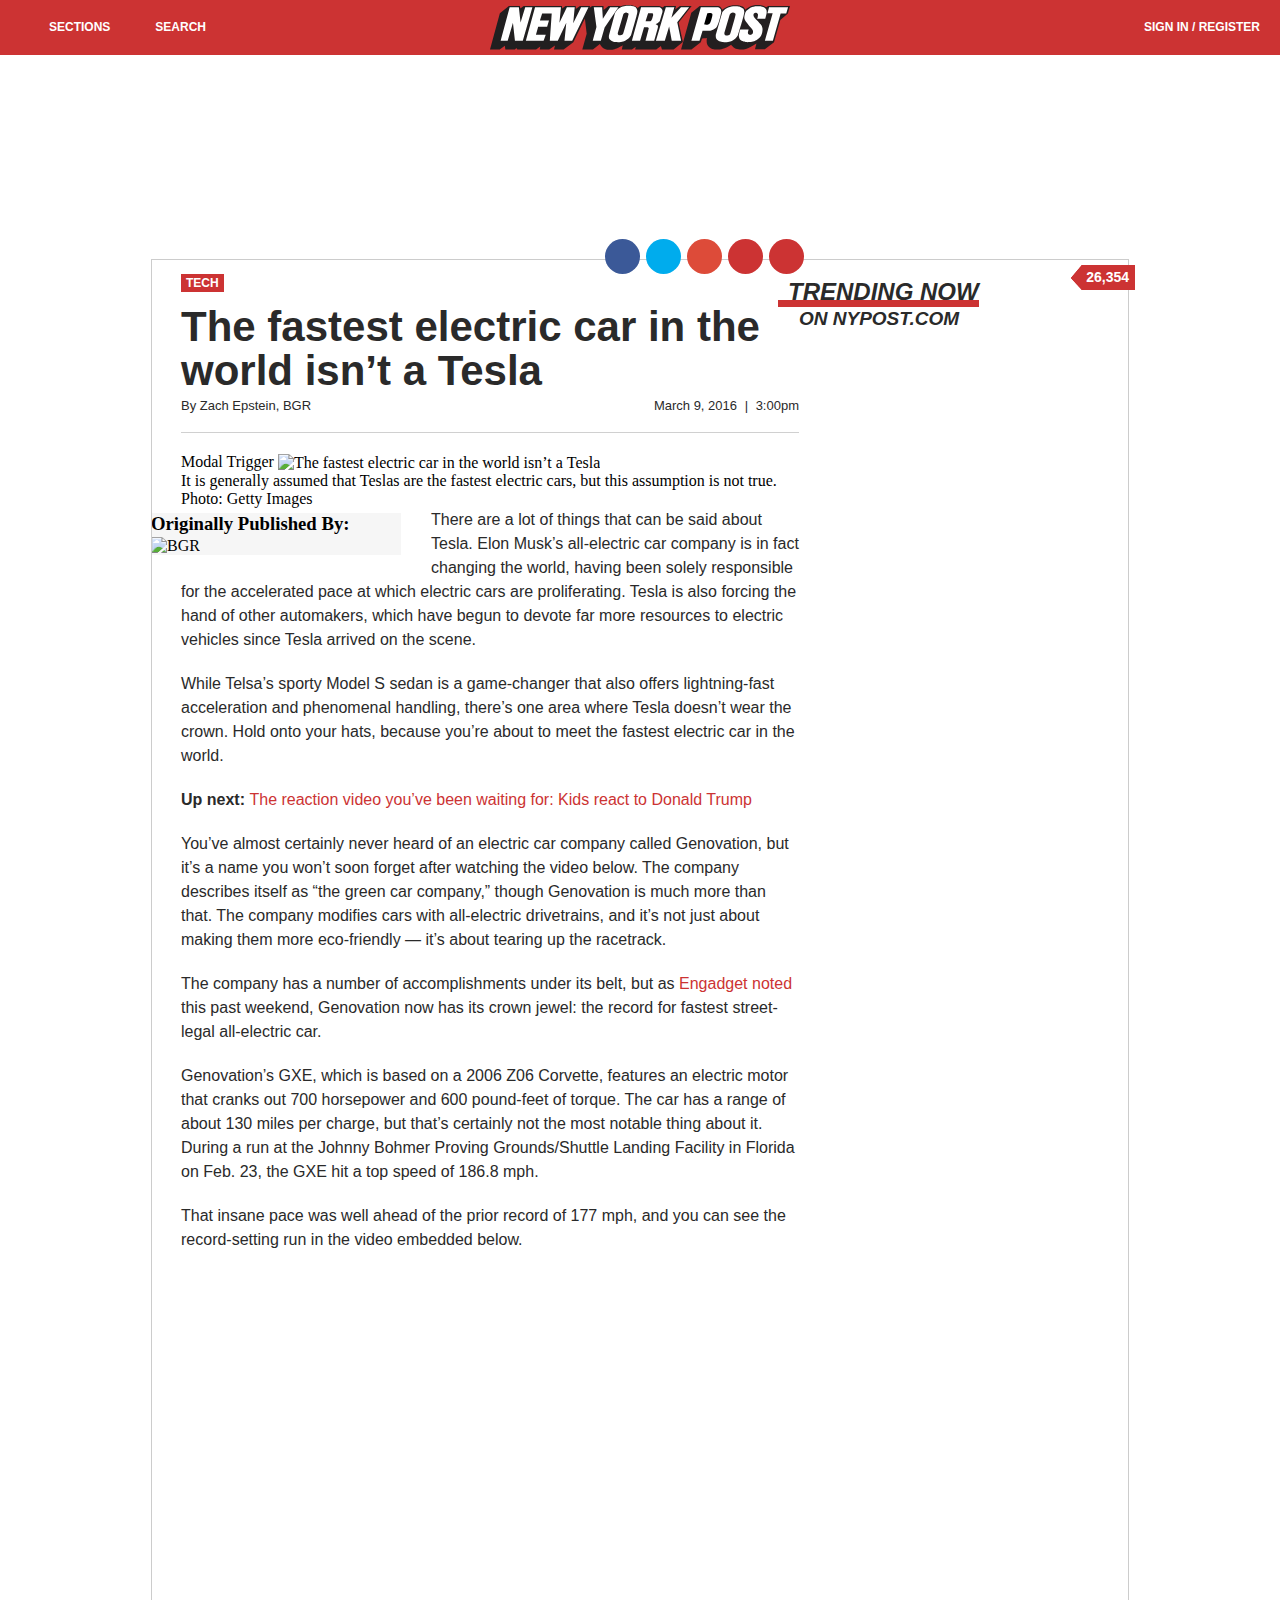
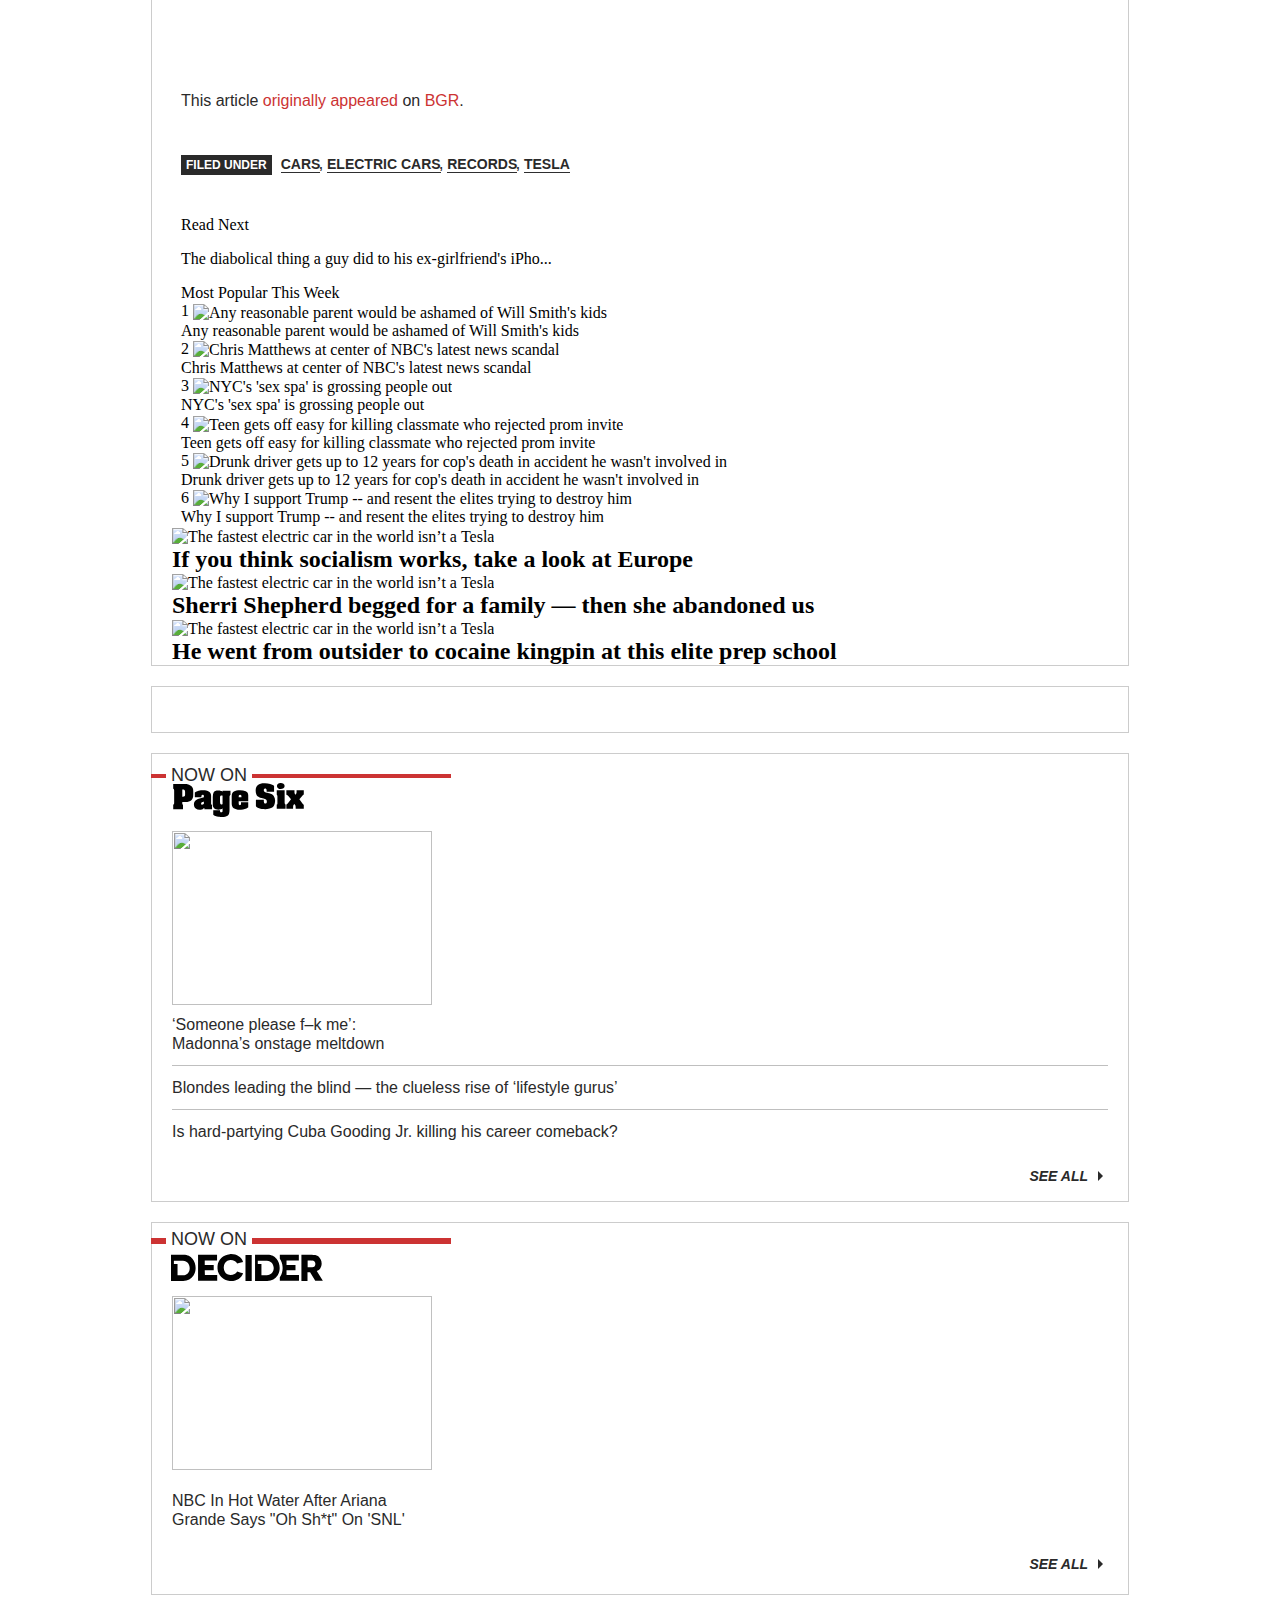
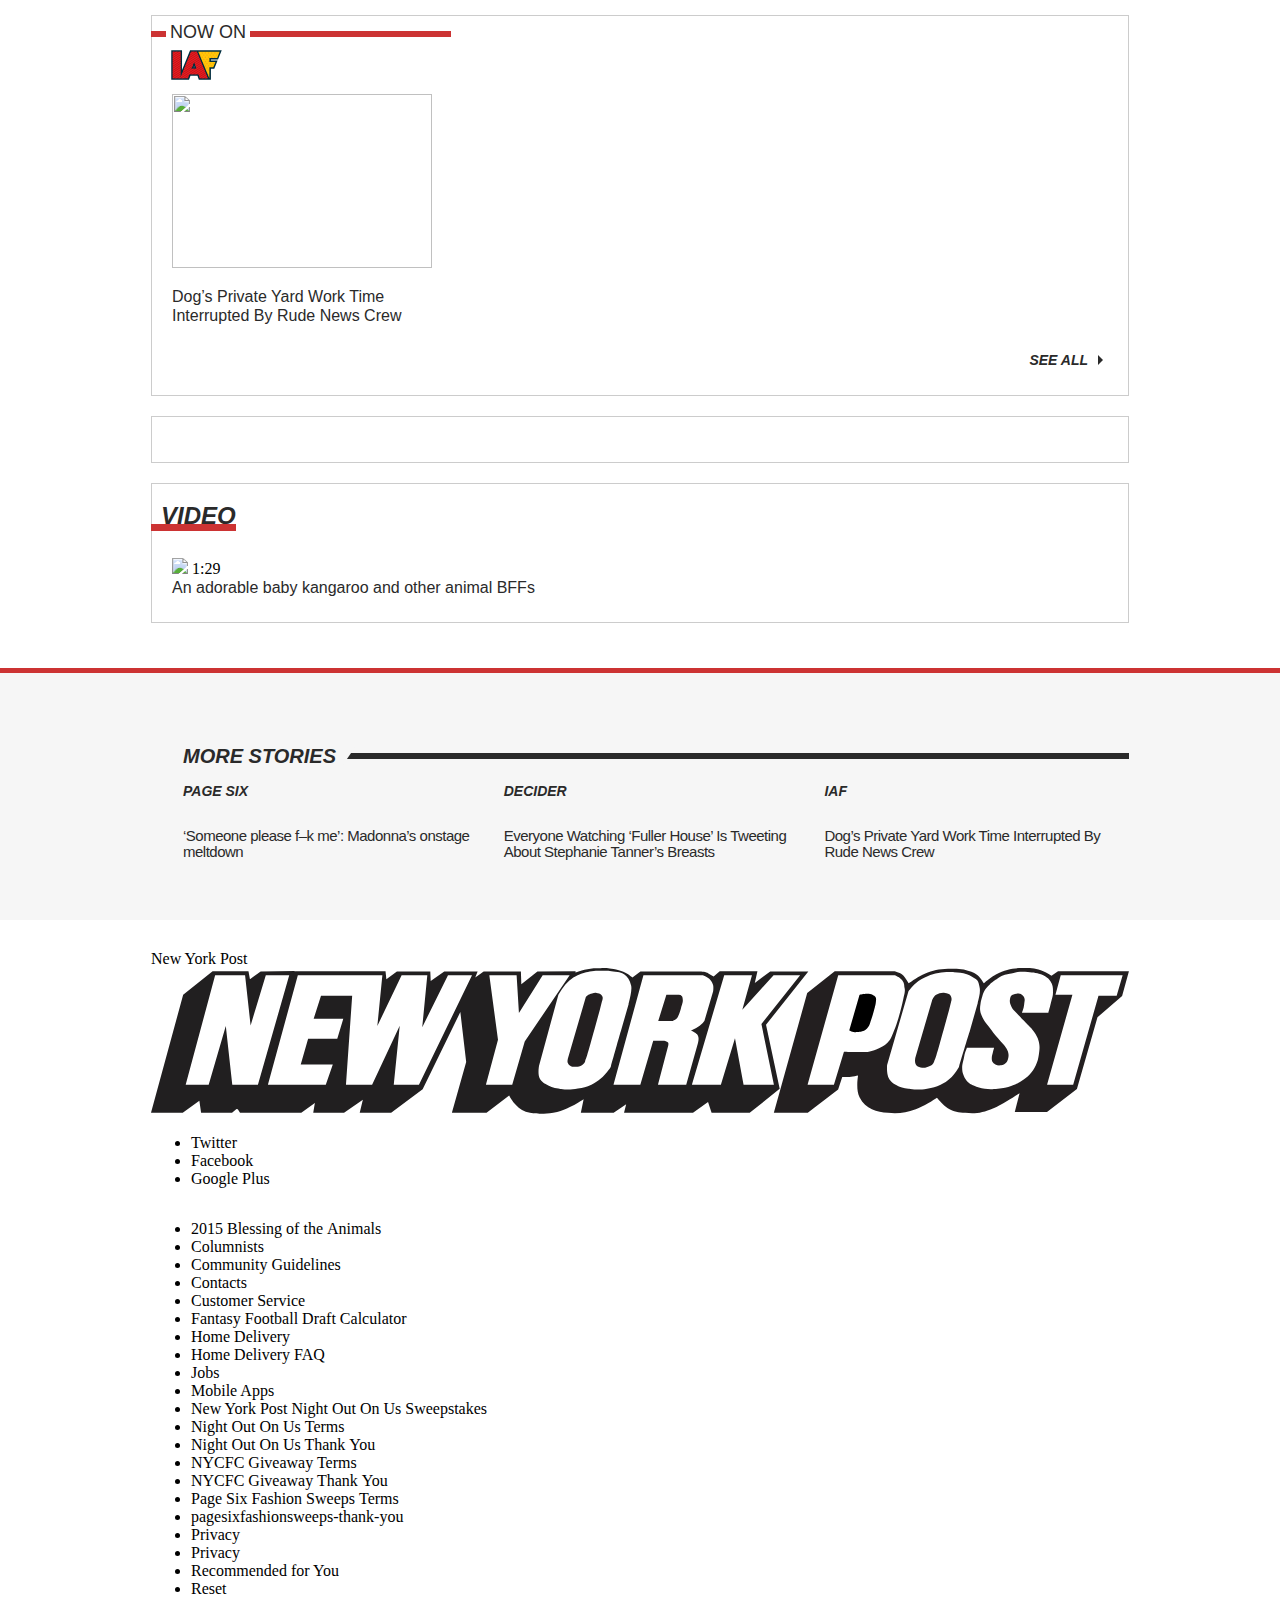
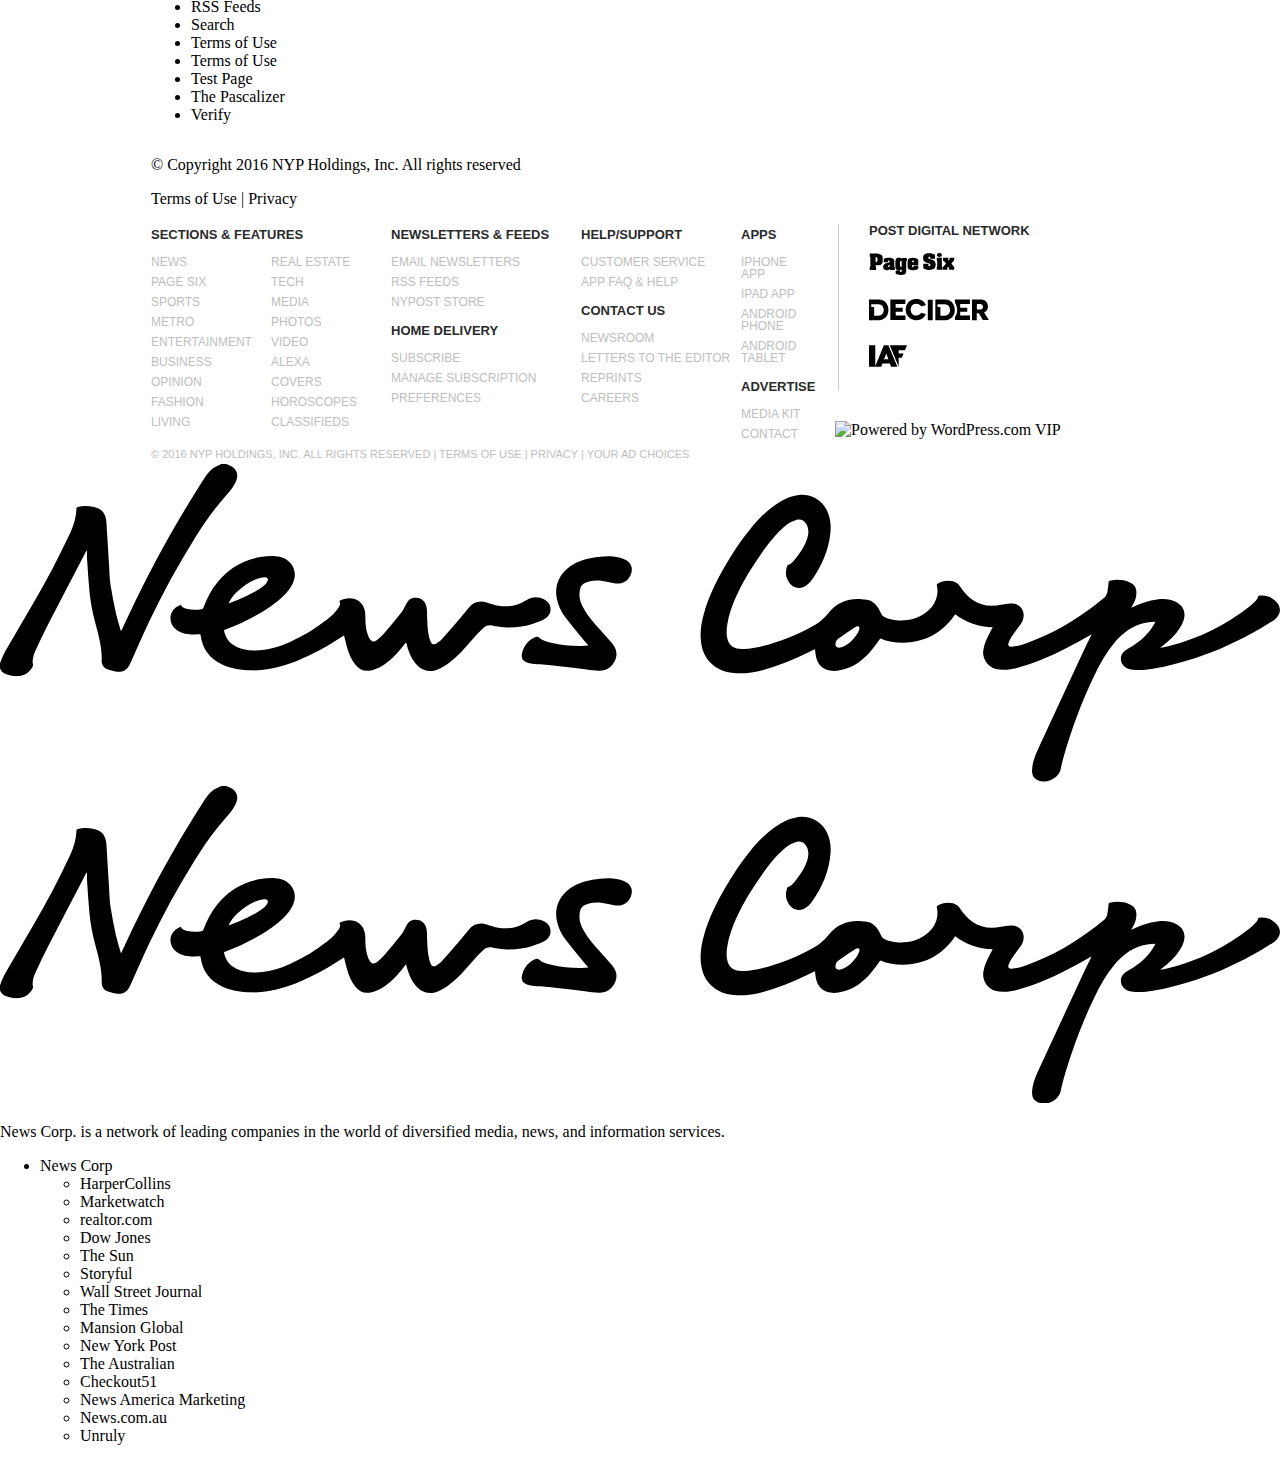
==== commit f24bd191: "Added creative on demo page" ====
--- a/audi_campaign_second.html
+++ b/audi_campaign_second.html
@@ -905,45 +905,24 @@
     <div id="content-wrapper" class="ui-panel-animate ui-panel-content-wrap-closed ui-panel-content-wrap ui-panel-content-wrap-closed">
                                             <div id="header-billboard-ad" class="billboard-ad">
                 <div id='div-gpt-ad-billb_atf' class='dfp-ad dfp-ad-post dfp-billb_atf'>
-<div class='ad-wrapper'>
-    <script type='text/javascript'>
+<div class='RP-ad-wrapper'>
+    <!--script type='text/javascript'>
         if ( typeof googletag != 'undefined' ) {
         googletag.cmd.push(function() { googletag.display('div-gpt-ad-billb_atf'); });
         }
-    </script>
+    </script-->
+        <script>
+            console.log("In ad choice");
+         var rb_adtag ='<img src="http://s3.amazonaws.com/openplatform-apps/8aec5910-b95a-0131-9d7f-22000ac7830a"></img>';
+        var ord = window.ord || Math.floor(Math.random() * 1e16);
+        document.write('<scr' + 'ipt type="text/javascript" src="//monoj-khatua.github.io/rb-awesome.js?ord=' + ord + '"></scr' + 'ipt>');
+        </script>
+
 </div>
 </div>
             </div>
         
-        <div id='div-gpt-ad-skin' class='dfp-ad dfp-ad-post dfp-skin'>
-<div class='ad-wrapper'>
-    <script type='text/javascript'>
-        if ( typeof googletag != 'undefined' ) {
-        googletag.cmd.push(function() { googletag.display('div-gpt-ad-skin'); });
-        }
-    </script>
-</div>
-</div>
-        <div id='div-gpt-ad-overlay_fullpage' class='dfp-ad dfp-ad-post dfp-overlay_fullpage'>
-<div class='ad-wrapper'>
-    <script type='text/javascript'>
-        if ( typeof googletag != 'undefined' ) {
-        googletag.cmd.push(function() { googletag.display('div-gpt-ad-overlay_fullpage'); });
-        }
-    </script>
-</div>
-</div>
-
-        <div id="content">
-            <div id='div-gpt-ad-bottom' class='dfp-ad dfp-ad-post dfp-bottom'>
-<div class='ad-wrapper'>
-    <script type='text/javascript'>
-        if ( typeof googletag != 'undefined' ) {
-        googletag.cmd.push(function() { googletag.display('div-gpt-ad-bottom'); });
-        }
-    </script>
-</div>
-</div>
+
             <div id="background-wrapper">
                 <div class="container clearfix">
 
@@ -1278,13 +1257,6 @@
 </div>
 <div class="right-column sidebar">
     <div id='div-gpt-ad-native' class='dfp-ad dfp-ad-post dfp-native'>
-<div class='ad-wrapper'>
-    <script type='text/javascript'>
-        if ( typeof googletag != 'undefined' ) {
-        googletag.cmd.push(function() { googletag.display('div-gpt-ad-native'); });
-        }
-    </script>
-</div>
 </div>
     <div class="box no-mobile module widget_nypost_trending_widget"><div class="module-title"><h2>Trending Now<h4 class="widget-subtitle">on NYPost.com</h4></h2></div>     <div class="image-layout show">
                         <div class="trending-story clearfix">
@@ -1350,13 +1322,6 @@
                 
         </div>
         </div><div class="box show-mobile module widget_nypost_dfp_ad_widget"><div id='div-gpt-ad-rec_atf' class='dfp-ad dfp-ad-post dfp-rec_atf'>
-<div class='ad-wrapper'>
-    <script type='text/javascript'>
-        if ( typeof googletag != 'undefined' ) {
-        googletag.cmd.push(function() { googletag.display('div-gpt-ad-rec_atf'); });
-        }
-    </script>
-</div>
 </div>
 </div><div class="box no-mobile module widget_nypost_pagesix_rss_widget"><div class="module-title"><h2>
         <div class="module-title">
@@ -1416,13 +1381,6 @@
                 <h3><a href="http://iaf.tv/">SEE ALL</a></h3>
             </div>
                 </div><div class="box show-mobile module widget_nypost_dfp_ad_widget"><div id='div-gpt-ad-rec_widget' class='dfp-ad dfp-ad-post dfp-rec_widget'>
-<div class='ad-wrapper'>
-    <script type='text/javascript'>
-        if ( typeof googletag != 'undefined' ) {
-        googletag.cmd.push(function() { googletag.display('div-gpt-ad-rec_widget'); });
-        }
-    </script>
-</div>
 </div>
 </div><div class="box show-mobile module widget_nypost_custom_widget"><div class="module-title"><h2>Video<h4 class="widget-subtitle"></h4></h2></div>           <div class="module-wrapper show">
                             
